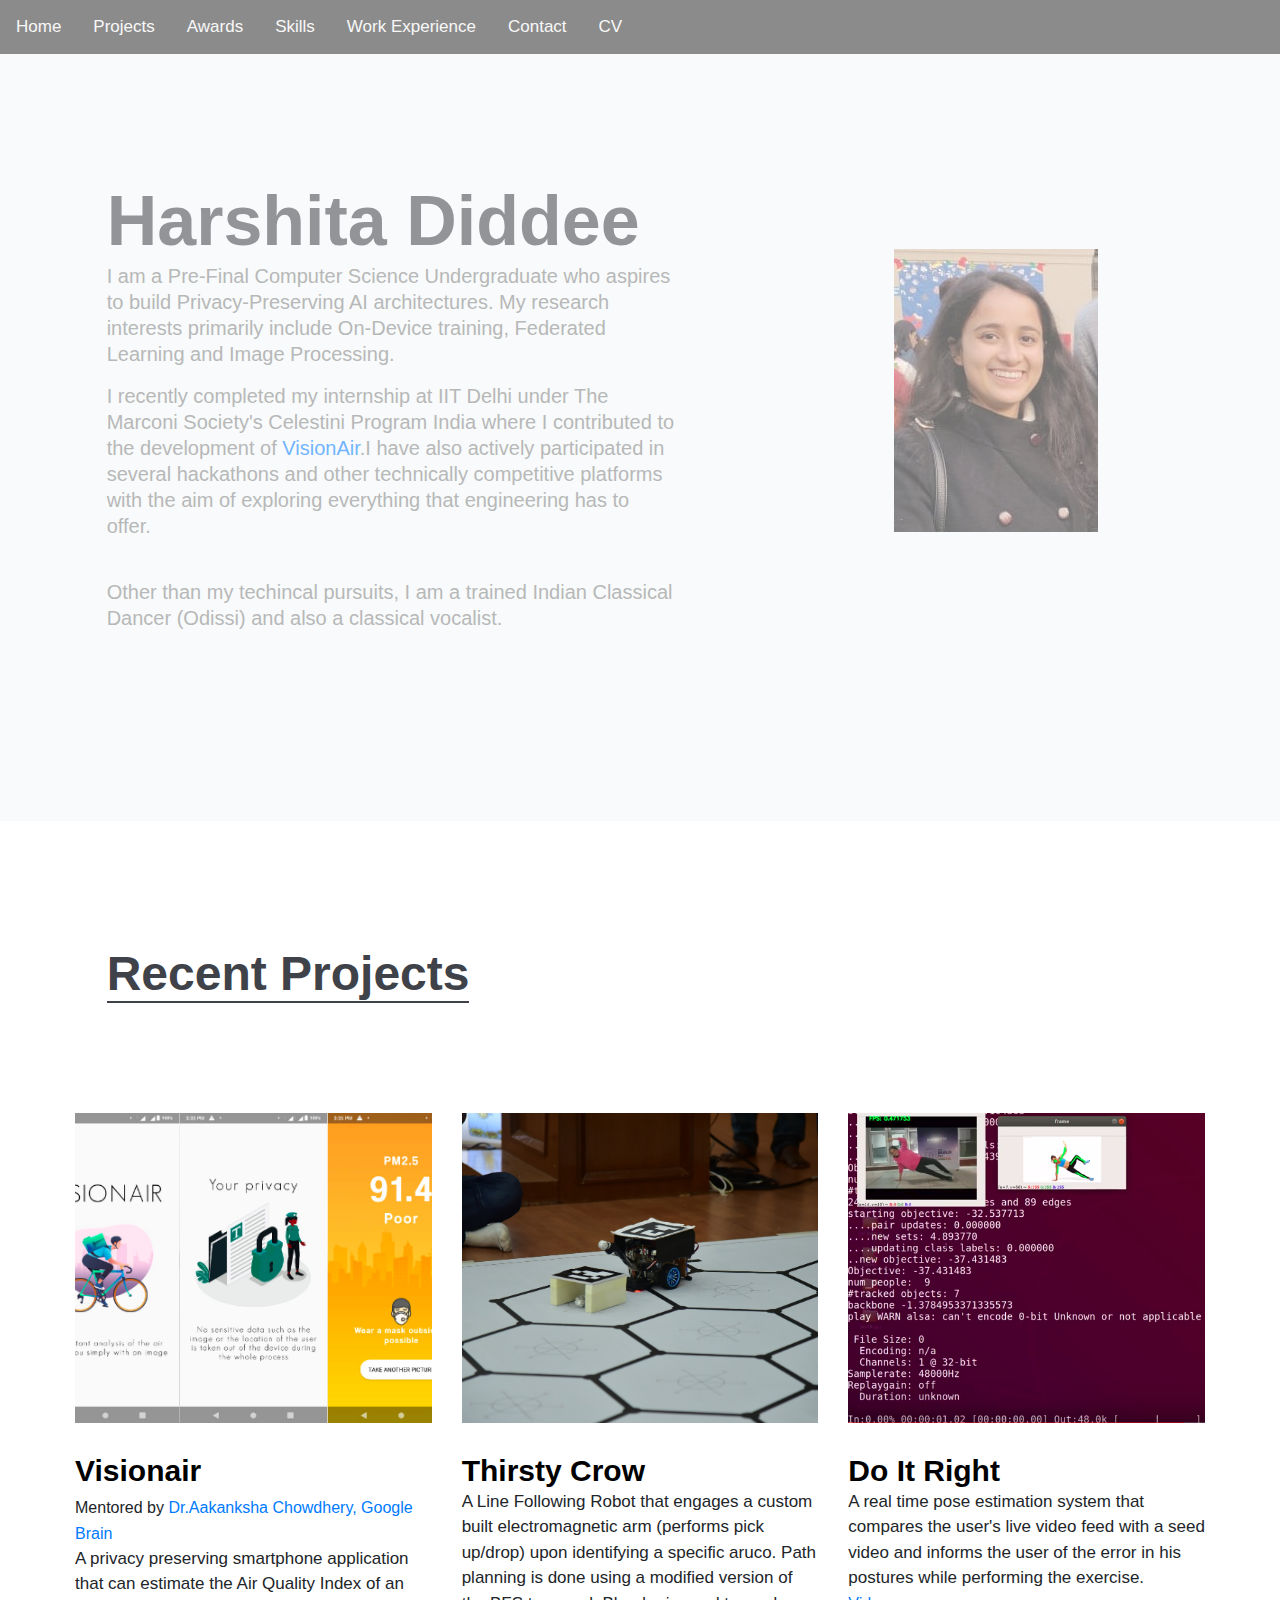
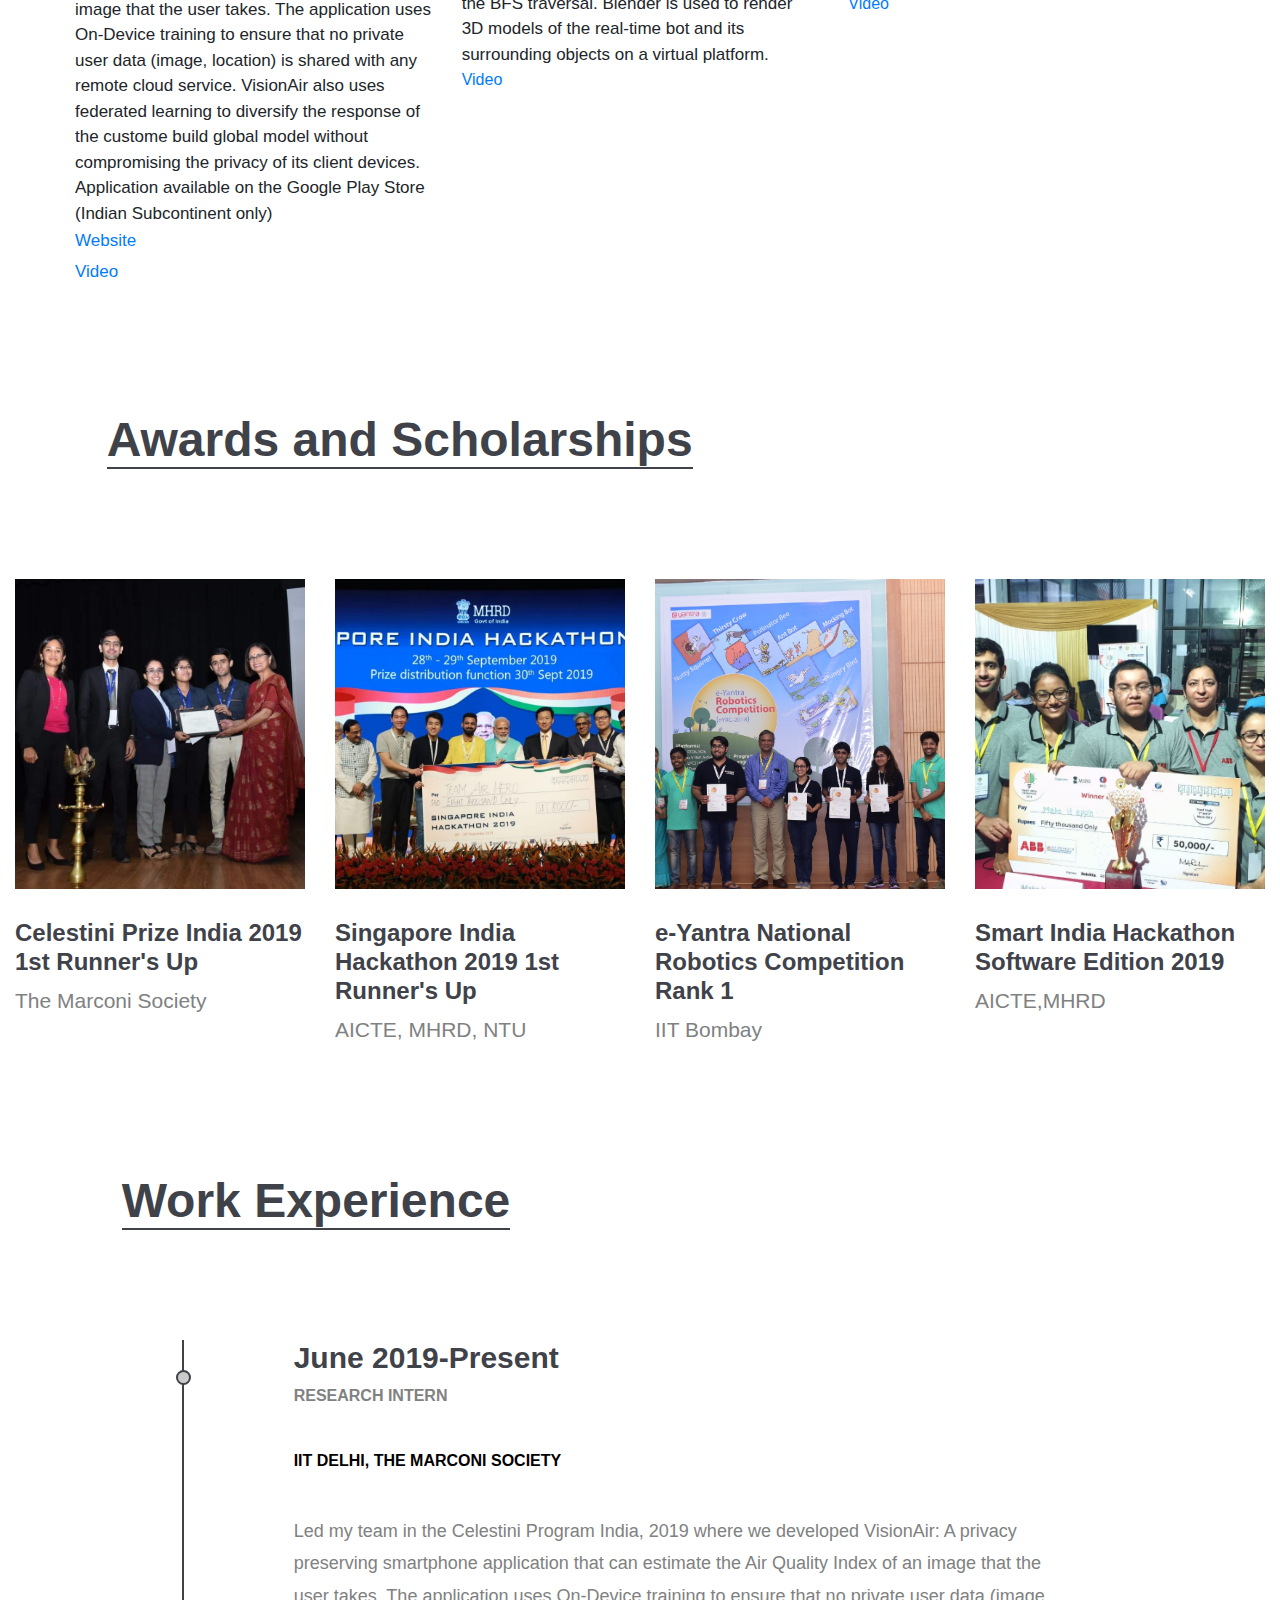
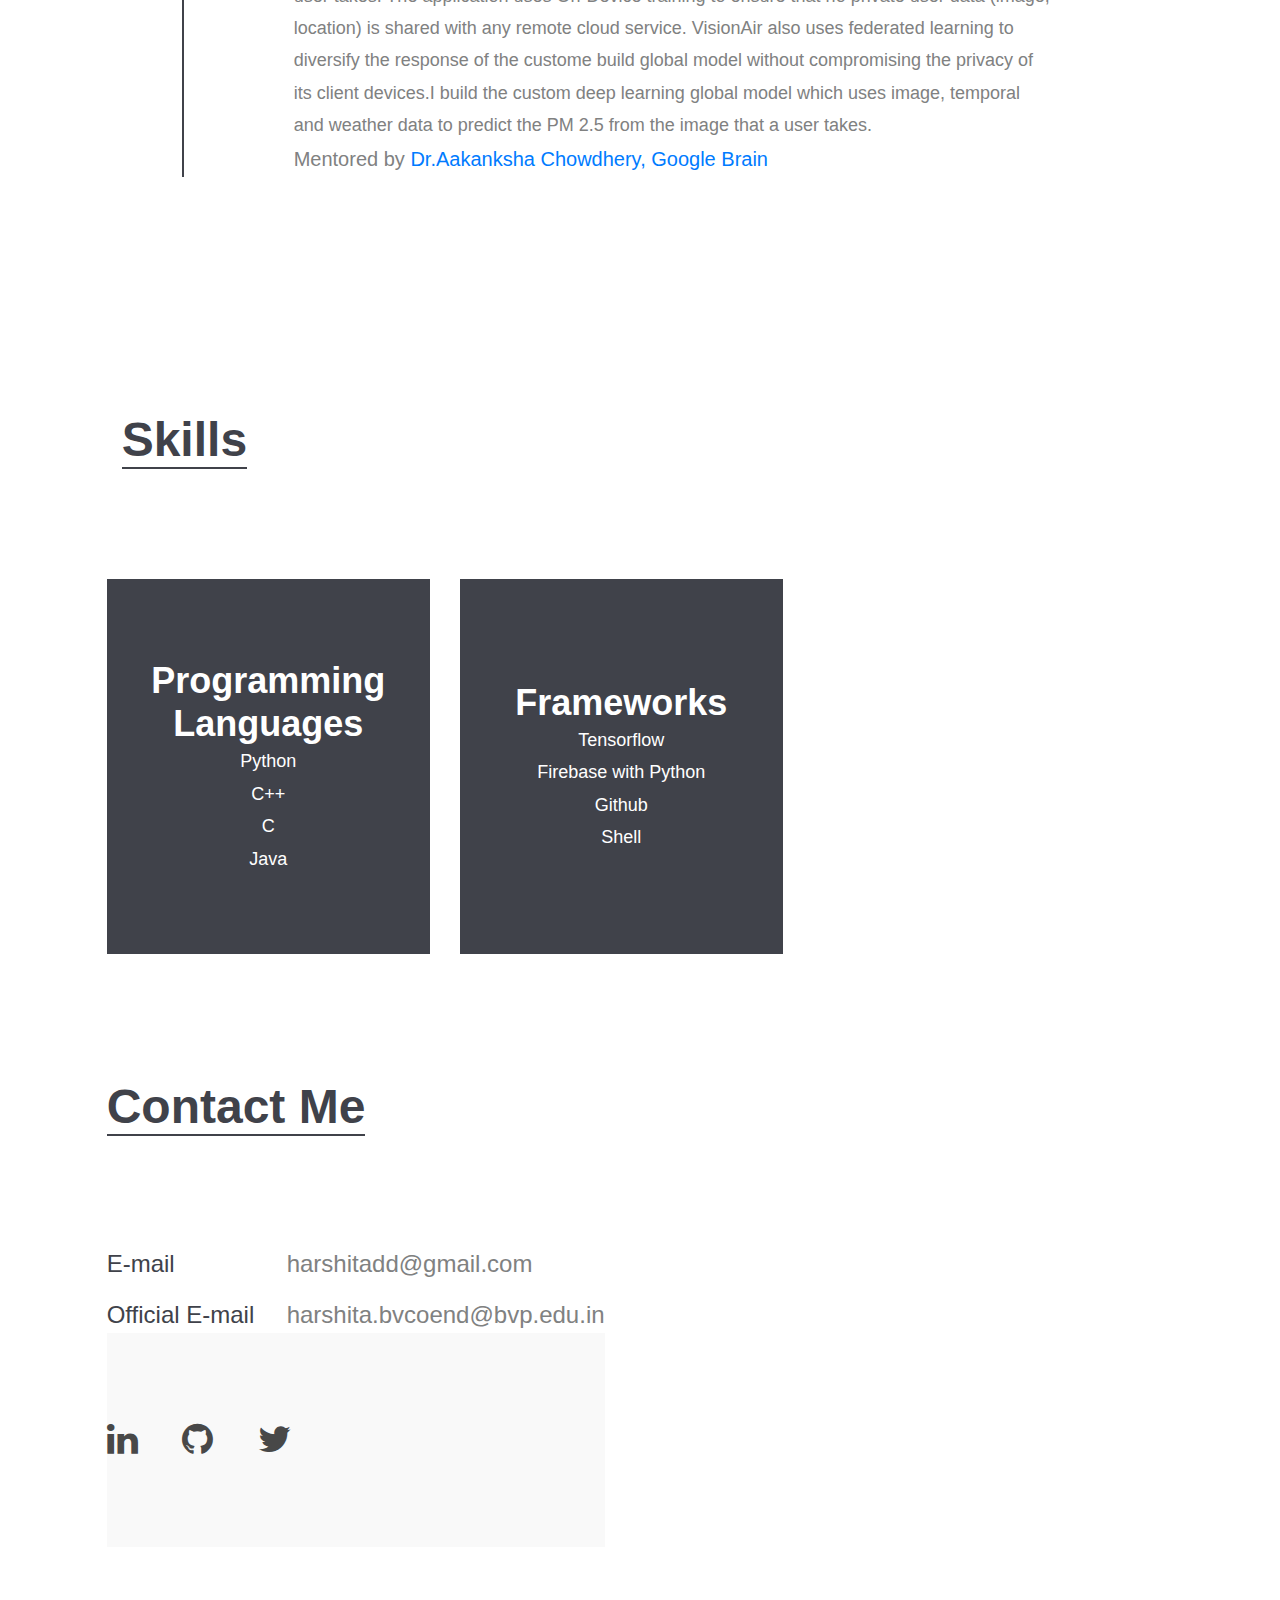
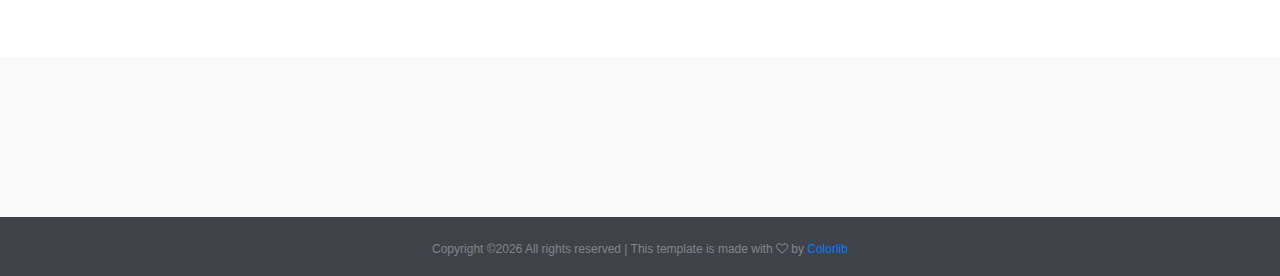
==== index.html @ 3be0300f "final changes" ====
<!DOCTYPE html>
<html lang="en">
<head>
	<title>Harshita Diddee</title>
	<meta charset="UTF-8">
	<meta name="description" content="">
	<meta name="keywords" content="resume, civic, onepage, creative, html">
	<meta name="viewport" content="width=device-width, initial-scale=1.0">

	<link rel="stylesheet" href="css/bootstrap.min.css"/>
	<link rel="stylesheet" href="css/font-awesome.min.css"/>
	<link rel="stylesheet" href="css/flaticon.css"/>
	<link rel="stylesheet" href="css/owl.carousel.css"/>
	<link rel="stylesheet" href="css/magnific-popup.css"/>
	<link rel="stylesheet" href="css/style.css"/>


</head>
<body>
	<!-- Page Preloder -->
	<div id="preloder">
		<div class="loader"></div>
	</div>
	<!-- <div style="color: green 10px">
		<p></p>
	</div> -->
	<div class="topnav">
			<a href="#home">Home</a>
			<a href="#Projects">Projects</a>
			<a href="#Awards">Awards</a>
			<a href="#Skills">Skills</a>
			<a href="#Work">Work Experience</a>			
			<a href="#Contact">Contact</a>
			<a href="/home/harshita/harshitadd.github.io/Resume_Harshita_Diddee_FInal (2).pdf">CV</a>		
	</div>


	<!-- Hero section start -->
	<section class="hero-section spad">
		<div class="container-fluid">
			<div class="row">
				<div class="xl-8 offset-xl-1">
					<div class="row">
						<div class="col-lg-6">
							<div class="hero-text">
								<h3 style="font-size:70px" style="color:black">Harshita Diddee</h3>
								<p style="font-size:20px" style="color: black">I am a Pre-Final Computer Science Undergraduate who aspires to build Privacy-Preserving AI architectures. My research interests primarily include On-Device training, Federated Learning and Image Processing.</h6><br>
								<p style="font-size:20px" style="color: black">I recently completed my internship at IIT Delhi under The Marconi Society's Celestini Program India where I contributed to the development of <a href="https://vision-air.github.io/">VisionAir</a>.I have also actively participated in several hackathons and other technically competitive platforms with the aim of exploring everything that engineering has to offer.</p><br><p style="font-size:20px" style="color: black">Other than my techincal pursuits, I am a trained Indian Classical Dancer (Odissi) and also a classical vocalist.</p> 
							</div>
						</div>
						<div class="xl-8 offset-xl-2">
							<figure class="hero-image">
								<img src="img/check.jpeg" alt="5">
							</figure>
						</div>
					</div>
				</div>
			</div>
		</div>
	</section>
	<!-- Hero section end

	 Portfolio section start -->
	<section class="portfolio-section spad pb-0">
		<div class="container-fluid">
			<div class="row">
				<div class="offset-xl-1">
					<div class="section-title">
						<h2 id="Projects">Recent Projects</h2>
					</div>
				</div>
			</div>
			<div class="portfolio-warp">
				<div class="row">
					<div class="col-xl-4 col-lg-6 col-md-6">
						<div class="portfolio-item">
							<a href="img/visionair.png" class="set-bg port-pic" data-setbg="img/visionair.png" ></a>
							<h3><a href="https://github.com/Vision-Air/Vision-Air.github.io" style="color: black">Visionair</a></h3>
							<a style="font-size: 22px"><a>Mentored by <a href="http://www.achowdhery.com/">Dr.Aakanksha Chowdhery, Google Brain</a></p>
							<a style="font-size: 17px">A privacy preserving smartphone application that can estimate the Air Quality Index of an image that the user takes. The application uses On-Device training to ensure that no private user data (image, location) is shared with any remote cloud service. VisionAir also uses federated learning to diversify the response of the custome build global model without compromising the privacy of its client devices.</a>
							<a style="font-size: 17px">Application available on the Google Play Store (Indian Subcontinent only)</a>
							<p style="font-size: 17px"><a href="https://vision-air.github.io/">Website</a></p>
							<p style="font-size: 17px"><a  href="https://www.youtube.com/watch?v=s2ErVcTtzOc" >Video</a></p>

						</div>
					</div>
					<div class="col-xl-4 col-lg-9 col-md-9">
						<div class="portfolio-item">
							<a href="img/HGJ_0091.jpeg" class="set-bg port-pic" data-setbg="img/HGJ_0091.jpeg"></a>
							<h3><a href="https://github.com/harshitadd/Eyantra-Thirsty_Crow-Team_ID-972"  style="color: black">Thirsty Crow</a></h3>
							<a style="font-size:17px">A Line Following Robot that engages a custom built electromagnetic arm (performs pick up/drop) upon identifying a specific aruco. Path planning is done using a modified version of the BFS traversal. Blender is used to render 3D models of the real-time bot and its surrounding objects on a virtual platform.</a>
							<br><a style="font-size:17px"><a href="https://youtu.be/8OKfS3NFDVc?t=5207">Video</a></p>
						</div>
					</div>
					<div class="col-xl-4 col-lg-6 col-md-6">
						<div class="portfolio-item">
							<a href="img/dir.png" class="set-bg port-pic" data-setbg="img/dir.png"></a>
							<h3><a href="https://github.com/harshitadd/Do-It-Right-"  style="color: black">Do It Right</a></h3>
							<a style="font-size:17px">A real time pose estimation system that compares the user's live video feed with a seed video and informs the user of the error in his postures while performing the exercise.</a>
							<br><a style="font-size:17px"> <a href="https://www.youtube.com/watch?v=t_4200rqdzY&feature=youtu.be">Video</a></p>
						</div>
					</div>
				</div>
			</div>
		</div>
	</section>
	<!-- Portfolio section end -->

	<!-- Portfolio section start -->
	<section class="portfolio-section spad pb-0">
		<div class="container-fluid">
			<div class="row">
				<div class="offset-xl-1">
					<div class="section-title">
						<h2 id="Awards">Awards and Scholarships</h2>
					</div>
				</div>
				<!-- <div class="col-md-4 text-md-right">
					<a href="#" class="site-btn mb-5">See All Portfolio</a>
				</div> -->
			</div>
			<div class="">
				<div class="row">
					<div class="col-xl-3 col-lg-6 col-md-6">
						<div class="portfolio-item">
							<a href="img/portfolio/0.jpeg" class="set-bg port-pic" data-setbg="img/portfolio/0.jpeg"></a>
							<h2>Celestini Prize India 2019 1st Runner's Up</h2>
							<p style="font-size: 21px" style="color: black">The Marconi Society</p>
						</div>
					</div>
					<div class="col-xl-3 col-lg-6 col-md-6">
						<div class="portfolio-item">
							<a href="img/portfolio/1.jpeg" class="set-bg port-pic" data-setbg="img/portfolio/1.jpeg"></a>
							<h2>Singapore India Hackathon 2019 1st Runner's Up</h2>
							<p style="font-size: 21px" style="color: black">AICTE, MHRD, NTU</p>
						</div>
					</div>
					<div class="col-xl-3 col-lg-6 col-md-6">
						<div class="portfolio-item">
							<a href="img/portfolio/HGJ_0678.jpeg" class="set-bg port-pic" data-setbg="img/portfolio/HGJ_0678.jpeg"></a>
							<h2>e-Yantra National Robotics Competition Rank 1</h2>
							<p style="font-size: 21px" style="color: black">IIT Bombay</p>
						</div>
					</div>
					<div class="col-xl-3 col-lg-6 col-md-6">
						<div class="portfolio-item">
							<a href="img/portfolio/sih.jpeg" class="set-bg port-pic" data-setbg="img/portfolio/sih.jpeg"></a>
							<h2>Smart India Hackathon Software Edition 2019</h2>
							<p style="font-size: 21px" style="color: black">AICTE,MHRD</p>
						</div>
					</div>
				</div>
			</div>
		</div>
	</section>
	<!-- Portfolio section end -->
	
	<!-- Resume section start -->
	<section class="resume-section spad">
			<div class="container-fluid">
				<div class="row">
					<div class="col-xl-9 offset-xl-1">
						<div class="section-title">
							<h2 id="Work">Work Experience</h2>
						</div>
						<ul class="resume-list">
							<li>
								<h3>June 2019-Present</h3>
								<h4>Research Intern</h4>
								<h4 style="color: black">IIT Delhi, The Marconi Society</h4>
								<p>Led my team in the Celestini Program India, 2019 where we developed VisionAir: A privacy preserving smartphone application that can estimate the Air Quality Index of an image that the user takes. The application uses On-Device training to ensure that no private user data (image, location) is shared with any remote cloud service. VisionAir also uses federated learning to diversify the response of the custome build global model without compromising the privacy of its client devices.I build the custom deep learning global model which uses image, temporal and weather data to predict the PM 2.5 from the image that a user takes.</p>
								<p style="font-size:20px">Mentored by <a href="http://www.achowdhery.com/">Dr.Aakanksha Chowdhery, Google Brain</a></p>
							</li>
						</ul>
					</div>
				</div>
			</div>
		</section>
		<!-- Resume section end -->
	<!-- Extra section start -->
	<section class="extra-section spad pb-0">
			<div class="container-fluid">
				<div class="row">
					<div class="offset-xl-1">
						<div class="col-xl-5 section-title">
							<h2 id="Skills">Skills</h2>
						</div>
						<div class="row">
								<div class="col-lg-6 col-md-2">
										<div class="fact-box">
											<div class="fact-content">
												<h2>Programming Languages</h2>
												<p>Python</p>
												<p>C++</p>
												<p>C</p>
												<p>Java</p>
											</div>
										</div>
									</div>
									<div class="col-lg-6 col-md-2">
											<div class="fact-box">
												<div class="fact-content">
													<h2>Frameworks</h2>
													<p>Tensorflow</p>
													<p>Firebase with Python</p>
													<p>Github</p>
													<p>Shell</p>
													</div>
											</div>
										</div>
								</div>
						</div>
					</div>
				</div>
			</div>
		</section>
		<!-- Extra section end -->
	

	<!-- Resume section start -->
	<!-- <section class="resume-section with-bg spad">
		<div class="container-fluid">
			<div class="row">
				<div class="offset-xl-1">
					<div class="section-title">
						<h2 id="Education">Education</h2>
					</div>
					<ul class="resume-list">
						<li>
							<h2>2021</h2>
							<h3>B.Tech</h3>
							<h4>Bharati Vidyapeeth's College of Engineering, New Delhi</h4>
							<p> Cumalative Grade Point Average : 9.2/10.0</p>
						</li> -->
						<!-- <li>
							<h2>2017</h2>
							<h3>High School</h3>
							<h4>The Heritage School, New Delhi</h4>
							<p>95.5% (Elective Chosen - Computer Science (97%)), School Topper</p>
						</li> -->
					</ul>
				</div>
			</div>
		</div>
	</section>
	<!-- Resume section end -->



	
	<!-- Contact section start -->
	<section class="contact-section spad">
		<div class="container-fluid">
			<div class="row">
				<div class="offset-xl-1">
					<div class="section-title">
						<h2 id="Contact">Contact Me</h2>
					</div>
					<div class="hero-info">
						<ul>
							<li><span>E-mail</span>harshitadd@gmail.com</li>
							<li><span>Official E-mail</span>harshita.bvcoend@bvp.edu.in</li>
						</div>
					
					<div class="social-section">
							<div class="container-fluid">
									<div class="row">
										<div class="">
												<div class="social-link-warp">
														<div class="social-links">
															<a href="https://www.linkedin.com/in/harshita-diddee"><i class="fa fa-linkedin"></i></a>
															<a href="https://github.com/harshitadd/"><i class="fa fa-github"></i></a>
															<a href="https://twitter.com/ihsrahedid"><i class="fa fa-twitter"></i></a>
														</div>
												</div>	
										</div>
									</div>
							</div>
					</div>
				
	
	</section>
<!-- Contact section end -->
<div class="social-section">
	
</div>	
<!-- Social links section end -->


	<!-- Footer section start -->
	<footer class="footer-section">
		<div class="container text-center">
			<div class="copyright"><!-- Link back to Colorlib can't be removed. Template is licensed under CC BY 3.0. -->
Copyright &copy;<script>document.write(new Date().getFullYear());</script> All rights reserved | This template is made with <i class="fa fa-heart-o" aria-hidden="true"></i> by <a href="https://colorlib.com" target="_blank">Colorlib</a>
<!-- Link back to Colorlib can't be removed. Template is licensed under CC BY 3.0. -->
</div>
		</div>
	</footer>
	<!-- Footer section end -->


	<!--====== Javascripts & Jquery ======-->
	<script src="js/jquery-2.1.4.min.js"></script>
	<script src="js/bootstrap.min.js"></script>
	<script src="js/owl.carousel.min.js"></script>
	<script src="js/magnific-popup.min.js"></script>
	<script src="js/circle-progress.min.js"></script>
	<script src="js/main.js"></script>
</body>
</html>
---- css/flaticon.css ----
/*
  	Flaticon icon font: Flaticon
  	Creation date: 11/12/2017 08:10
  	*/

@font-face {
  font-family: "Flaticon";
  src: url("../icon-fonts/Flaticon.eot");
  src: url("../icon-fonts/Flaticon.eot?#iefix") format("embedded-opentype"),
       url("../icon-fonts/Flaticon.woff") format("woff"),
       url(".../icon-fonts/Flaticon.ttf") format("truetype"),
       url("../icon-fonts/Flaticon.svg#Flaticon") format("svg");
  font-weight: normal;
  font-style: normal;
}

@media screen and (-webkit-min-device-pixel-ratio:0) {
  @font-face {
    font-family: "Flaticon";
    src: url("../icon-fonts/Flaticon.svg#Flaticon") format("svg");
  }
}

[class^="flaticon-"]:before, [class*=" flaticon-"]:before,
[class^="flaticon-"]:after, [class*=" flaticon-"]:after {   
  font-family: Flaticon;
  font-style: normal;
}

.flaticon-001-yoga:before { content: "\f100"; }
.flaticon-002-writing:before { content: "\f101"; }
.flaticon-003-weightlifting:before { content: "\f102"; }
.flaticon-004-cinema:before { content: "\f103"; }
.flaticon-005-game-console:before { content: "\f104"; }
.flaticon-006-swimming:before { content: "\f105"; }
.flaticon-007-sports:before { content: "\f106"; }
.flaticon-008-karaoke:before { content: "\f107"; }
.flaticon-009-sewing-2:before { content: "\f108"; }
.flaticon-010-snorkel:before { content: "\f109"; }
.flaticon-011-reading:before { content: "\f10a"; }
.flaticon-012-quilt:before { content: "\f10b"; }
.flaticon-013-chess-1:before { content: "\f10c"; }
.flaticon-014-poker:before { content: "\f10d"; }
.flaticon-015-photo-camera:before { content: "\f10e"; }
.flaticon-016-canvas:before { content: "\f10f"; }
.flaticon-017-model:before { content: "\f110"; }
.flaticon-018-music-player:before { content: "\f111"; }
.flaticon-019-knitting:before { content: "\f112"; }
.flaticon-020-kite:before { content: "\f113"; }
.flaticon-021-necklace:before { content: "\f114"; }
.flaticon-022-hiking:before { content: "\f115"; }
.flaticon-023-toast:before { content: "\f116"; }
.flaticon-024-gardening:before { content: "\f117"; }
.flaticon-025-fishing:before { content: "\f118"; }
.flaticon-026-sewing-1:before { content: "\f119"; }
.flaticon-027-drum-set:before { content: "\f11a"; }
.flaticon-028-sewing:before { content: "\f11b"; }
.flaticon-029-dancing:before { content: "\f11c"; }
.flaticon-030-crossword:before { content: "\f11d"; }
.flaticon-031-crochet:before { content: "\f11e"; }
.flaticon-032-cooking:before { content: "\f11f"; }
.flaticon-033-coin:before { content: "\f120"; }
.flaticon-034-pottery:before { content: "\f121"; }
.flaticon-035-tent:before { content: "\f122"; }
.flaticon-036-chess:before { content: "\f123"; }
---- css/style.css ----
/* =================================
------------------------------------
  Civic - CV Resume
  Version: 1.0
 ------------------------------------ 
 ====================================*/

/*----------------------------------------*/
/* Template default CSS
/*----------------------------------------*/
html,
body {
	height: 100%;
	font-family: 'Josefin Sans', sans-serif;
}

h1,
h2,
h3,
h4,
h5,
h6 {
	color: #40424a;
	margin: 0;
	font-weight: 600;
	font-family: 'Josefin Sans', sans-serif;
}

h2 {
	font-size: 48px;
}

h3 {
	font-size: 30px;
}

p {
	font-size: 18px;
	color: #808181;
	line-height: 1.8;
}

img {
	max-width: 100%;
}

input:focus,
select:focus,
button:focus,
textarea:focus {
	outline: none;
}

a:hover,
a:focus {
	text-decoration: none;
	outline: none;
}

ul,
ol {
	padding: 0;
	margin: 0;
}

/*---------------------
	Helper CSS
-----------------------*/
.spad {
	padding-top: 125px;
	padding-bottom: 110px;
}

.section-title h2 {
	display: inline-block;
	position: relative;
	margin-bottom: 110px;
	padding-bottom: 2px;
	line-height: normal;
}

.section-title h2:after {
	position: absolute;
	content: '';
	width: 100%;
	height: 2px;
	left: 0;
	bottom: 0;
	background: #40424a;
}

.set-bg {
	background-repeat: no-repeat;
	background-size: cover;
}

/*------------------------
  Common Elements
--------------------------*/

/* Preloder */
#preloder {
	position: fixed;
	width: 100%;
	height: 100%;
	top: 0;
	left: 0;
	z-index: 999999;
	background: #fff;
}

.loader {
	width: 30px;
	height: 30px;
	border: 3px solid #000;
	position: absolute;
	top: 50%;
	left: 50%;
	margin-top: -13px;
	margin-left: -13px;
	border-radius: 60px;
	border-left-color: transparent;
	animation: loader 0.8s linear infinite;
	-webkit-animation: loader 0.8s linear infinite;
}

@keyframes loader {
	0% {
		-webkit-transform: rotate(0deg);
		        transform: rotate(0deg);
	}
	50% {
		-webkit-transform: rotate(180deg);
		        transform: rotate(180deg);
	}
	100% {
		-webkit-transform: rotate(360deg);
		        transform: rotate(360deg);
	}
}

@-webkit-keyframes loader {
	0% {
		-webkit-transform: rotate(0deg);
	}
	50% {
		-webkit-transform: rotate(180deg);
	}
	100% {
		-webkit-transform: rotate(360deg);
	}
}

/* Site Buttons */
.site-btn {
	display: inline-block;
	text-transform: uppercase;
	font-size: 12px;
	min-width: 213px;
	min-height: 20px;
	text-align: center;
	padding: 20px 10px 15px;
	position: relative;
	background-color: #fff;
	margin-right: 10px;
	border: 2px solid #40424a;
	color: #40424a;
	font-weight: 700;
}

.site-btn:hover {
	color: #40424a;
}

.circle-progress {
	text-align: center;
	padding-top: 30px;
	display: inline-block;
}

.circle-progress .prog-circle {
	margin-bottom: -155px;
}
/* Add a black background color to the top navigation */
.topnav {
  background-color: #333;
  overflow: hidden;
}

/* Style the links inside the navigation bar */
.topnav a {
  float: left;
  color: #f2f2f2;
  text-align: center;
  padding: 14px 16px;
  text-decoration: none;
  font-size: 17px;
}

/* Change the color of links on hover */
.topnav a:hover {
  background-color: #ddd;
  color: black;
}

/* Add a color to the active/current link */
.topnav a.active {
  background-color: #4CAF50;
  color: white;
}
.circle-progress canvas {
	-webkit-transform: rotate(90deg);
	-ms-transform: rotate(90deg);
	transform: rotate(90deg);
}

.circle-progress .progress-info {
	background: #f2f7f8;
	width: 127px;
	height: 127px;
	border-radius: 150px;
	margin: 0 auto;
	padding-top: 45px;
}

.circle-progress .progress-info h2 {
	font-size: 36px;
	color: #40424a !important;
}

.circle-progress .prog-title {
	text-align: center;
	margin-top: 55px;
}

.circle-progress .prog-title h3 {
	font-size: 16px;
	text-transform: uppercase;
}

.circle-progress .prog-title p {
	font-size: 15px;
	color: #808181 !important;
}

/* Image Popup */
.img-popup-warp .mfp-content,
.img-popup-warp.mfp-ready.mfp-removing .mfp-content {
	opacity: 0;
	-webkit-transform: scale(0.8);
	-ms-transform: scale(0.8);
	transform: scale(0.8);
	-webkit-transition: all 0.4s;
	-o-transition: all 0.4s;
	transition: all 0.4s;
}

.img-popup-warp.mfp-ready .mfp-content {
	opacity: 1;
	-webkit-transform: scale(1);
	-ms-transform: scale(1);
	transform: scale(1);
}

/* Fact box */
.fact-box {
	height: 375px;
	display: table;
	width: 100%;
	background: #40424a;
}

.fact-box.trans {
	background-color: transparent;
}

.fact-box .fact-content {
	display: table-cell;
	vertical-align: middle;
	text-align: center;
}

.fact-box .fact-content img {
	width: 60px;
	margin-bottom: 30px;
}

.fact-box .fact-content h2 {
	font-size: 36px;
	color: #fff;
}

.fact-box .fact-content p {
	color: #fff;
	margin-bottom: 0;
}

/* Porgess bar */
.single-progress-item {
	margin-bottom: 35px;
	position: relative;
}
.nav {
  display: block;
}
.single-progress-item p {
	color: #40424a;
	margin-bottom: 0;
	font-weight: 600;
}

.progress-bar-style {
	display: block;
	height: 2px;
	position: relative;
	width: 100%;
	margin-bottom: 10px;
}

.bar-inner {
	position: absolute;
	height: 100%;
	left: 0;
	top: 0;
	background: #40424a;
}

.bar-inner span {
	position: absolute;
	right: 0;
	bottom: -30px;
	color: #40424a;
	font-weight: 600;
}

/* Progress dots */
.language-progress {
	max-width: 280px;
	list-style: none;
}

.language-progress li {
	font-size: 24px;
	position: relative;
	padding-right: 150px;
	margin-bottom: 30px;
}

.language-progress .lan-prog {
	position: absolute;
	right: 0;
	top: 0;
}

.language-progress .lan-prog span {
	width: 12px;
	height: 12px;
	display: inline-block;
	margin-right: 18px;
	border-radius: 12px;
	background: #40424a;
}

.language-progress .lan-prog span.fade-ele {
	background: #cacaca;
}

/* Icon Box */
.icon-box {
	text-align: center;
	display: inline-block;
	margin-right: 60px;
}

.icon-box:last-child {
	margin-right: 0;
}

.icon-box i {
	font-size: 60px;
}

.icon-box p {
	color: #40424a;
}

.social-links a {
	-webkit-transition: all 0.3s;
	-o-transition: all 0.3s;
	transition: all 0.3s;
}

/*---------------------
	Header section
-----------------------*/
.header-section {
	padding: 50px 40px;
	background: #f2f7f8;
}

.site-logo h2 {
	font-size: 36px;
}

.site-logo h2 a {
	color: #40424a;
}

.site-logo p {
	font-size: 14px;
	line-height: normal;
}

.header-buttons a {
	margin-top: 15px;
}

/*---------------------
	Hero section
-----------------------*/
.hero-section {
	background: #f2f7f8;
}

.hero-text {
	margin-bottom: 80px;
}

.hero-text h2 {
	font-size: 170px;
	line-height: normal;
	margin-bottom: 20px;
}

.hero-text p {
	font-size: 33px;
	line-height: 1.3;
}

.hero-image {
	padding-top: 70px;
}

.hero-info h2 {
	margin-bottom: 30px;
}

.hero-info ul {
	list-style: none;
}

.hero-info ul li {
	font-size: 24px;
	color: #808181;
	margin-bottom: 15px;
}

.hero-info ul li span {
	color: #40424a;
	display: inline-block;
	min-width: 220px;
}

.hero-info ul li:last-child {
	margin-bottom: 0;
}

/*---------------------
	Social section
-----------------------*/
.social-section {
	background: #f9f9f9;
	padding: 80px 0;
}

.social-section .social-links {
	display: inline-block;
	background: #f9f9f9;
	position: relative;
	z-index: 5;
}

.social-section .social-links a {
	color: #484848;
	font-size: 36px;
	margin-right: 40px;
}

.social-section .social-link-warp {
	position: relative;
}

.social-section .social-link-warp h2 {
	display: inline-block;
	float: right;
	font-weight: 400;
	padding-left: 30px;
	background: #f9f9f9;
	position: relative;
	z-index: 5;
}

.social-section .social-link-warp:after {
	position: absolute;
	content: '';
	width: 50%;
	height: 2px;
	left: 23%;
	top: 50%;
	margin-top: 1px;
	background: #cbcbcb;
}

/*---------------------
	Resume section
----------------------*/
.resume-section.with-bg {
	background-image: url(../img/resume-bg.jpg);
	background-repeat: no-repeat;
	background-size: cover;
}

.resume-list {
	list-style: none;
	margin-left: 60px;
	padding-left: 110px;
	border-left: 2px solid #40424a;
}

.resume-list li {
	margin-bottom: 120px;
	position: relative;
}

.resume-list li:last-child {
	margin-bottom: 0;
}

.resume-list li:after {
	position: absolute;
	content: '';
	width: 15px;
	height: 15px;
	border: 2px solid #40424a;
	border-radius: 50px;
	background: #cacaca;
	top: 30px;
	left: -118px;
}

.resume-list h2 {
	font-size: 72px;
	margin-bottom: 10px;
}

.resume-list h4 {
	font-size: 16px;
	text-transform: uppercase;
	color: #808181;
	margin-top: 10px;
	margin-bottom: 45px;
}

.resume-list p {
	margin-bottom: 0;
}

/*---------------------
	Review section
-----------------------*/
.review-slider {
	padding-left: 150px;
}

.review-slider .owl-dots {
	position: absolute;
	left: 50px;
	top: 70px;
}

.review-slider .owl-dots .owl-dot {
	width: 12px;
	height: 12px;
	border: 2px solid #40424a;
	border-radius: 50px;
	background: #cacaca;
	margin-bottom: 15px;
}

.review-slider .owl-dots .owl-dot.active {
	background: #40424a;
}

.single-review .qut {
	font-size: 120px;
	line-height: 0;
	color: #505259;
	margin-top: 60px;
}

.single-review p {
	margin-bottom: 40px;
}

.single-review h3 {
	font-size: 24px;
	margin-bottom: 10px;
}

.single-review h4 {
	font-size: 16px;
}

/*---------------------
	Portfolio section
----------------------*/
.portfolio-warp {
	padding: 0 60px;
}

.portfolio-item h2 {
	font-size: 24px;
	margin-bottom: 5px;
}

.portfolio-item p {
	font-size: 14px;
	margin-bottom: 0;
}

.portfolio-item .port-pic {
	margin-bottom: 30px;
	display: block;
	height: 480px;
	background: #333;
	background-position: center center;
	background-size: cover;
	overflow: hidden;
	position: relative;
}

.portfolio-item .port-pic:after {
	position: absolute;
	content: '';
	left: 0;
	bottom: 0;
	width: 100%;
	height: 0;
	background: #000;
	opacity: 0;
	z-index: 2;
	-webkit-transition: all 0.4s cubic-bezier(0.55, 0.09, 0.68, 0.53) 0s;
	-o-transition: all 0.4s cubic-bezier(0.55, 0.09, 0.68, 0.53) 0s;
	transition: all 0.4s cubic-bezier(0.55, 0.09, 0.68, 0.53) 0s;
}

.portfolio-item:hover .port-pic:after {
	opacity: 0.8;
	height: 100%;
	top: 0;
}

/*---------------------
	Contact section
-----------------------*/
.contact-form {
	display: block;
	width: 100%;
}

.contact-form input {
	background-color: transparent;
	padding-left: 25px;
	height: 60px;
	width: 100%;
	border: none;
	border-bottom: 2px solid #cacaca;
	margin-bottom: 30px;
	font-size: 13px;
}

.contact-form textarea {
	padding-left: 25px;
	height: 200px;
	width: 100%;
	border: none;
	border-bottom: 2px solid #cacaca;
	margin-bottom: 30px;
	font-size: 13px;
	background-color: transparent;
}

.contact-form ::-webkit-input-placeholder {
	font-style: italic;
}

.contact-form :-ms-input-placeholder {
	font-style: italic;
}

.contact-form ::-ms-input-placeholder {
	font-style: italic;
}

.contact-form ::placeholder {
	font-style: italic;
}

/*---------------------
	Footer section
-----------------------*/
.footer-section {
	background: #40424a;
	padding: 20px 0;
}

.copyright {
	padding-top: 5px;
	font-size: 12px;
	color: #838488;
	line-height: normal;
}

/*---------------------
	Home 2 Style
-----------------------*/
.home-two-style {
	background-image: url(../img/home-2-bg.png);
	background-repeat: no-repeat;
	background-size: cover;
	background-position: top center;
	background-color: #009fff;
}

.home-two-style .header-section,
.home-two-style .hero-section,
.home-two-style .social-section,
.home-two-style .review-slider .owl-dots .owl-dot,
.home-two-style .site-btn,
.home-two-style .fact-box,
.home-two-style .social-links,
.home-two-style .social-section .social-link-warp h2 {
	background-color: transparent;
}

.home-two-style h1,
.home-two-style h2,
.home-two-style h3,
.home-two-style h4,
.home-two-style h5,
.home-two-style h6,
.home-two-style p,
.home-two-style .site-logo h2 a,
.home-two-style .site-logo p,
.home-two-style .hero-info ul li,
.home-two-style .hero-info ul li span,
.home-two-style .single-review .qut,
.home-two-style .site-btn,
.home-two-style .social-section .social-links a,
.home-two-style .contact-form input,
.home-two-style .contact-form textarea,
.home-two-style .circle-progress .prog-title p,
.home-two-style .circle-progress .prog-title h3,
.home-two-style .circle-progress .progress-info h2 {
	color: #fff !important;
}

.home-two-style .section-title h2:after,
.home-two-style .review-slider .owl-dots .owl-dot.active {
	background: #fff;
}

.home-two-style .resume-list,
.home-two-style .resume-list li:after,
.home-two-style .review-slider .owl-dots .owl-dot,
.home-two-style .site-btn,
.home-two-style .contact-form input,
.home-two-style .contact-form textarea {
	border-color: #fff;
}

.home-two-style .hero-image {
	padding-left: 0px;
	padding-top: 200px;
}

.home-two-style .hero-image img {
	-webkit-box-shadow: 6px 20px 50px rgba(0, 0, 0, 0.5294117647);
	        box-shadow: 6px 20px 50px rgba(0, 0, 0, 0.5294117647);
}

.home-two-style .resume-list li:after {
	background: #009fff;
}

.home-two-style .circle-progress .progress-info {
	background: #50bcfd;
}

.home-two-style .fact-box {
	border: 2px solid #fff;
}

.home-two-style .fact-box.trans {
	border: none;
}

.home-two-style .footer-section {
	background: #3a4db4;
}

.home-two-style .contact-form ::-webkit-input-placeholder {
	color: #fff;
}

.home-two-style .contact-form :-ms-input-placeholder {
	color: #fff;
}

.home-two-style .contact-form ::-ms-input-placeholder {
	color: #fff;
}

.home-two-style .contact-form ::placeholder {
	color: #fff;
}

/*---------------------
	Home 3 Style
-----------------------*/
.home-three-style .main-left-area,
.home-four-style .main-left-area {
	background: #f2f7f8;
	padding-top: 200px;
	padding-right: 80px;
	padding-left: 80px;
}

.home-three-style .main-left-area .section-title h2,
.home-four-style .main-left-area .section-title h2 {
	margin-bottom: 130px;
}

.home-three-style .main-right-area,
.home-four-style .main-right-area {
	padding-top: 200px;
	padding-left: 110px;
}

.home-three-style .resume-list li,
.home-four-style .resume-list li {
	padding-left: 0;
}

.home-three-style .resume-list li:after,
.home-four-style .resume-list li:after {
	display: none;
}

.home-three-style .resume-list,
.home-four-style .resume-list {
	border-left: none;
	padding-left: 0;
	margin-left: 0;
}

.home-three-style .header-section,
.home-four-style .header-section {
	padding: 50px 80px;
	background: transparent;
	position: absolute;
	width: 100%;
	z-index: 1;
}

.home-three-style .hero-image,
.home-four-style .hero-image {
	margin-bottom: 100px;
}

.home-three-style .hero-text h2,
.home-four-style .hero-text h2 {
	font-size: 72px;
	margin-bottom: 40px;
}

.home-three-style .review-slider,
.home-four-style .review-slider {
	padding-left: 0;
}

.home-three-style .review-slider .owl-dots,
.home-four-style .review-slider .owl-dots {
	position: relative;
	left: 0;
	top: 0;
	padding-top: 50px;
}

.home-three-style .review-slider .owl-dots .owl-dot,
.home-four-style .review-slider .owl-dots .owl-dot {
	display: inline-block;
	margin-right: 15px;
	background: #cacaca;
	border: none;
}

.home-three-style .review-slider .owl-dots .owl-dot.active,
.home-four-style .review-slider .owl-dots .owl-dot.active {
	background: #40424a;
}

.home-three-style .skills,
.home-four-style .skills {
	max-width: 555px;
}

.home-three-style .fact-box.trans,
.home-four-style .fact-box.trans {
	margin-bottom: 80px;
}

.home-three-style .social-links,
.home-four-style .social-links {
	text-align: center;
	padding-bottom: 70px;
	padding-top: 120px;
}

.home-three-style .social-links a,
.home-four-style .social-links a {
	font-size: 30px;
	margin-right: 40px;
	color: #b9b9b9;
}

.home-three-style .social-links a:hover,
.home-four-style .social-links a:hover {
	color: #484848;
}

/*---------------------
	Home 4 Style
-----------------------*/
.home-four-style .site-logo h2 a,
.home-four-style .site-logo p {
	color: #fff;
}

.home-four-style .main-left-area {
	position: relative;
	/* Permalink - use to edit and share this gradient: http://colorzilla.com/gradient-editor/#481340+0,ff0f3c+100,ff0f3c+100 */
	background: #481340;
	/* Old browsers */
	/* FF3.6-15 */
	background: -webkit-linear-gradient(top, #481340 0%, #ff0f3c 100%, #ff0f3c 100%);
	/* Chrome10-25,Safari5.1-6 */
	background: -webkit-gradient(linear, left top, left bottom, from(#481340), color-stop(100%, #ff0f3c), to(#ff0f3c));
	background: -o-linear-gradient(top, #481340 0%, #ff0f3c 100%, #ff0f3c 100%);
	background: linear-gradient(to bottom, #481340 0%, #ff0f3c 100%, #ff0f3c 100%);
	/* W3C, IE10+, FF16+, Chrome26+, Opera12+, Safari7+ */
	filter: progid:DXImageTransform.Microsoft.gradient( startColorstr='#481340', endColorstr='#ff0f3c', GradientType=0);
	/* IE6-9 */
}

.home-four-style .main-left-area:after {
	position: absolute;
	content: "";
	width: 100%;
	height: 800px;
	top: 0;
	left: 0;
	background-image: url("../img/home-4-bg.png");
	background-repeat: no-repeat;
	background-size: cover;
}

.home-four-style .main-left-area h1,
.home-four-style .main-left-area h2,
.home-four-style .main-left-area h3,
.home-four-style .main-left-area h4,
.home-four-style .main-left-area h5,
.home-four-style .main-left-area h6,
.home-four-style .main-left-area p,
.home-four-style .main-left-area .hero-info ul li,
.home-four-style .main-left-area .hero-info ul li span,
.home-four-style .main-left-area .site-btn,
.home-four-style .main-left-area .social-section,
.home-four-style .main-left-area .social-links a,
.home-four-style .main-left-area .contact-form input,
.home-four-style .main-left-area .contact-form textarea,
.home-four-style .main-left-area .circle-progress .prog-title p,
.home-four-style .main-left-area .circle-progress .prog-title h3,
.home-four-style .main-left-area .circle-progress .progress-info h2,
.home-four-style .main-left-area .language-progress li {
	color: #fff !important;
}

.home-four-style .main-left-area .circle-progress .progress-info {
	background: rgba(255, 255, 255, 0.29);
}

.home-four-style .main-left-area .section-title h2:after,
.home-four-style .main-left-area .language-progress .lan-prog span {
	background: #fff;
}

.home-four-style .main-left-area .language-progress .lan-prog span.fade-ele {
	background: rgba(255, 255, 255, 0.29);
}

.home-four-style .main-left-area .fact-box {
	background-color: transparent;
	border: 2px solid #fff;
}

.home-four-style .main-left-area .fact-box.trans {
	border: none;
}

.home-four-style .main-left-area .intro-section {
	position: relative;
	z-index: 2;
}

.home-four-style .main-right-area .section-title h2:after,
.home-four-style .main-right-area .review-slider .owl-dots .owl-dot.active {
	background: #ff0f3c;
}

.home-four-style .main-right-area .resume-list h2,
.home-four-style .main-right-area .single-review .qut {
	color: #ff0f3c;
}

/*---------------------
	Home 5 Style
-----------------------*/
.home-five-style .header-section {
	padding: 50px 80px;
	background: transparent;
	position: absolute;
	width: 100%;
	z-index: 1;
}

.home-five-style .hero-section {
	padding-top: 70px;
}

.home-five-style .hero-section img {
	margin-bottom: 60px;
}

.home-five-style .hero-text h2 {
	font-size: 72px;
	margin-bottom: 40px;
}

.home-five-style .social-links {
	padding-top: 0px;
	text-align: center;
	padding-bottom: 70px;
}

.home-five-style .social-links a {
	font-size: 30px;
	margin-right: 40px;
	color: #b9b9b9;
}

.home-five-style .social-links a:hover {
	color: #484848;
}

.home-five-style .resume-list li {
	padding-left: 0;
}

.home-five-style .resume-list li:after {
	display: none;
}

.home-five-style .resume-list {
	border-left: none;
	padding-left: 0;
	margin-left: 0;
}

.home-five-style .review-slider {
	padding-left: 0;
}

.home-five-style .review-slider .owl-dots {
	position: relative;
	left: 0;
	top: 0;
	padding-top: 50px;
}

.home-five-style .review-slider .owl-dots .owl-dot {
	display: inline-block;
	margin-right: 15px;
	background: #cacaca;
	border: none;
}

.home-five-style .review-slider .owl-dots .owl-dot.active {
	background: #40424a;
}

.home-five-style .circle-progress {
	padding-top: 0;
}

/*---------------------
	Home 6 Style
-----------------------*/
.home-six-style .site-logo h2 a,
.home-six-style .site-logo p,
.home-six-style .hero-text h2,
.home-six-style .hero-text p,
.home-six-style .social-links a {
	color: #fff;
}

.home-six-style .resume-list h2,
.home-six-style .icon-box i,
.home-six-style .single-review .qut {
	color: #009fff;
}

.home-six-style .section-title h2:after,
.home-six-style .fact-box,
.home-six-style .review-slider .owl-dots .owl-dot.active,
.home-six-style .language-progress .lan-prog span {
	background: #009fff;
}

.home-six-style .language-progress .lan-prog span.fade-ele {
	background: #cacaca;
}

.home-six-style .header-section {
	padding: 50px 80px;
	background: transparent;
	position: absolute;
	width: 100%;
	z-index: 1;
}

.home-six-style .hero-section {
	background: #009fff;
	padding-top: 70px;
}

.home-six-style .hero-section img {
	margin-bottom: 60px;
}

.home-six-style .hero-text h2 {
	font-size: 72px;
	margin-bottom: 40px;
}

.home-six-style .social-links {
	padding-top: 0px;
	text-align: center;
	padding-bottom: 70px;
}

.home-six-style .social-links a {
	font-size: 30px;
	margin-right: 40px;
	color: #b9b9b9;
}

.home-six-style .social-links a:hover {
	color: #484848;
}

.home-six-style .resume-list li {
	padding-left: 0;
}

.home-six-style .resume-list li:after {
	display: none;
}

.home-six-style .resume-list {
	border-left: none;
	padding-left: 0;
	margin-left: 0;
}

.home-six-style .review-slider {
	padding-left: 0;
}

.home-six-style .review-slider .owl-dots {
	position: relative;
	left: 0;
	top: 0;
	padding-top: 50px;
}

.home-six-style .review-slider .owl-dots .owl-dot {
	display: inline-block;
	margin-right: 15px;
	background: #cacaca;
	border: none;
}

.home-six-style .circle-progress {
	padding-top: 0;
}

.info-section {
	background: #40424a;
	padding: 60px 0;
}

.info-section .hero-info ul li {
	color: #fff;
}

.info-section .hero-info ul li span {
	color: #fff;
}


/* ===========================
  Responsive
==============================*/
@media only screen and (max-width: 1730px) {
	.home-two-style .social-section .social-link-warp:after {
		display: none;
	}
}

@media only screen and (max-width: 1600px) {
	.hero-text h2 {
		font-size: 120px;
	}
}

@media only screen and (max-width: 1450px) {
	.home-five-style .header-section {
		position: relative;
		background: #f2f7f8;
	}
	.home-six-style .header-section {
		position: relative;
		background: #009fff;
	}
}

@media only screen and (max-width: 1366px) and (min-width: 1200px) {
	.home-five-style .header-section {
		position: relative;
		background: #f2f7f8;
	}
	.container-warp {
		min-width: 80%;
		margin-left: 10%;
	}
	.hero-info ul li span {
		min-width: 180px;
	}
	.portfolio-item .port-pic {
		height: 310px;
	}
	.home-three-style .header-section {
		padding: 50px 30px;
	}
	.home-three-style .main-left-area {
		padding-right: 30px;
		padding-left: 30px;
	}
	.home-three-style .main-right-area {
		padding-left: 100px;
	}
}

/* Medium screen : 992px. */
@media only screen and (min-width: 992px) and (max-width: 1199px) {
	.portfolio-warp {
		padding: 0;
	}
	.home-three-style .header-section {
		padding: 50px 15px;
	}
	.home-three-style .main-left-area {
		padding-right: 15px;
		padding-left: 15px;
	}
	.home-three-style .main-right-area {
		padding-left: 50px;
	}
	.home-three-style .main-right-area {
		padding-left: 100px;
	}
	.portfolio-item .port-pic {
		height: 310px;
	}
	.portfolio-item {
		margin-bottom: 30px;
	}
}

/* Tablet :768px. */
@media only screen and (min-width: 768px) and (max-width: 991px) {
	.portfolio-warp {
		padding: 0;
	}
	.hidden-md {
		display: none !important;
	}
	.icon-box {
		margin-right: 30px;
	}
	.social-section .social-links {
		display: block;
		text-align: center;
	}
	.social-link-warp:after {
		display: none;
	}
	.portfolio-item {
		margin-bottom: 30px;
	}
	.home-three-style .header-section {
		position: relative;
		background: #f2f7f8;
	}
	.home-three-style .main-left-area {
		padding-top: 0;
	}
	.home-three-style .main-left-area,
	.home-three-style .header-section,
	.home-three-style .main-right-area,
	.home-four-style .main-left-area,
	.home-four-style .header-section,
	.home-four-style .main-right-area {
		padding-right: 30px;
		padding-left: 30px;
	}
	.home-five-style .header-section,
	.home-six-style .header-section {
		padding: 50px 0;
	}
	.info-section .hero-info ul li span {
		color: #9c9b9b;
	}
	.hero-info ul li {
		margin-bottom: 30px;
	}
	.hero-info ul li span {
		display: block;
	}
}

/* Large Mobile :480px. */
@media only screen and (max-width: 767px) {
	.icon-box {
		margin-right: 30px;
		text-align: left;
	}
	.hero-text h2 {
		font-size: 80px;
	}
	.portfolio-warp {
		padding: 0;
	}
	.hidden-md {
		display: none !important;
	}
	.resume-list {
		margin-left: 0;
		padding-left: 0;
		border-left: none;
	}
	.review-slider {
		padding-left: 0;
	}
	.review-slider .owl-dots {
		position: relative;
		left: 0;
		top: 70px;
	}
	.review-slider .owl-dots .owl-dot {
		display: inline-block;
		margin-right: 15px;
	}
	.portfolio-item {
		margin-bottom: 30px;
	}
	.fact-box {
		margin-bottom: 30px;
	}
	.header-section {
		padding: 50px 0;
	}
	.social-section .social-links {
		display: block;
		text-align: center;
	}
	.home-three-style .header-section {
		position: relative;
		background: #f2f7f8;
	}
	.home-three-style .main-left-area {
		padding-top: 0;
	}
	.home-three-style .main-left-area,
	.home-three-style .header-section,
	.home-three-style .main-right-area,
	.home-four-style .main-left-area,
	.home-four-style .header-section,
	.home-four-style .main-right-area {
		padding-right: 30px;
		padding-left: 30px;
	}
	.home-five-style .header-section,
	.home-six-style .header-section {
		padding: 50px 0;
	}
	.info-section .hero-info ul li span {
		color: #9c9b9b;
	}
}

/* small Mobile :320px. */
@media only screen and (max-width: 479px) {
	.hero-text h2 {
		font-size: 50px;
	}
	.hero-info ul li {
		font-size: 18px;
	}
	.hero-info ul li span {
		display: block;
	}
	.social-section .social-links a {
		margin-right: 30px;
	}
	.resume-list h2 {
		font-size: 50px;
	}
	.portfolio-item {
		margin-bottom: 30px;
	}
	.home-three-style .main-left-area,
	.home-three-style .header-section,
	.home-three-style .main-right-area,
	.home-four-style .main-left-area,
	.home-four-style .header-section,
	.home-four-style .main-right-area {
		padding-right: 15px;
		padding-left: 15px;
	}
	.home-four-style .main-left-area {
		padding-top: 250px;
	}
}
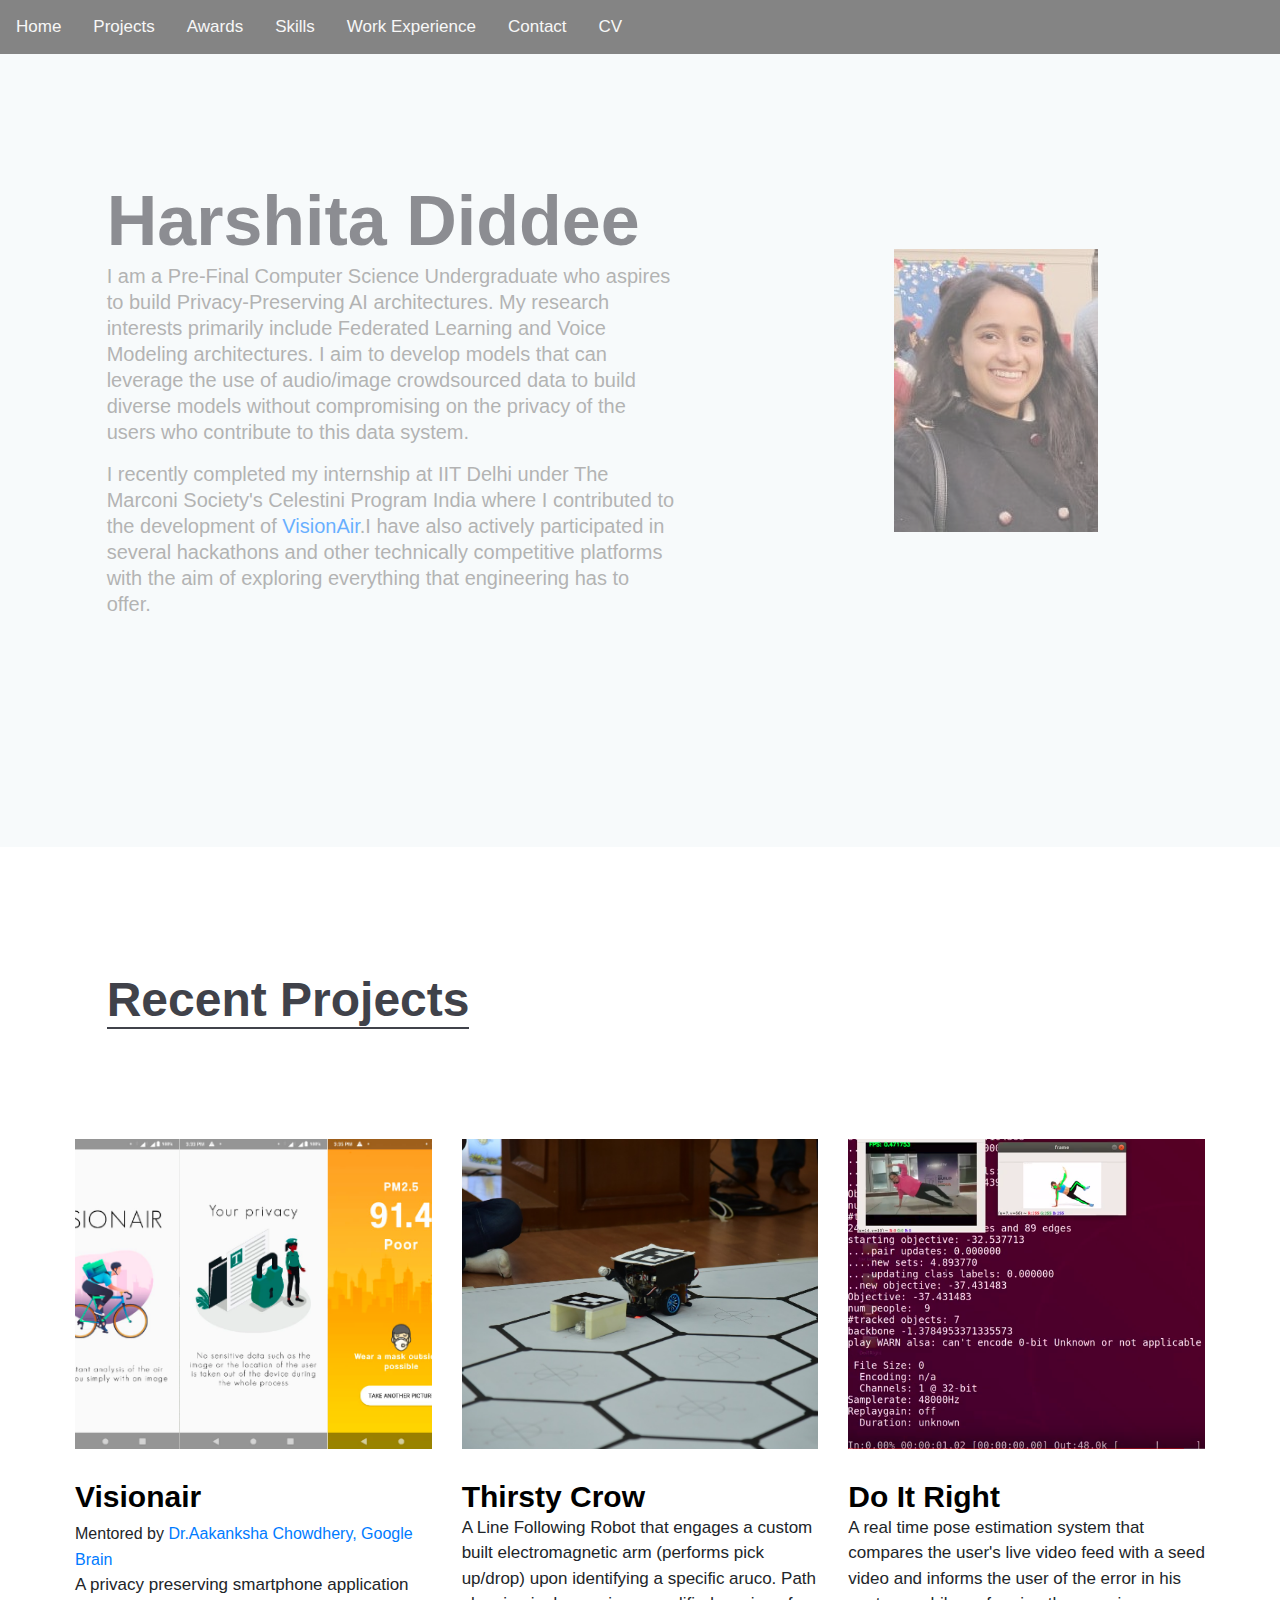
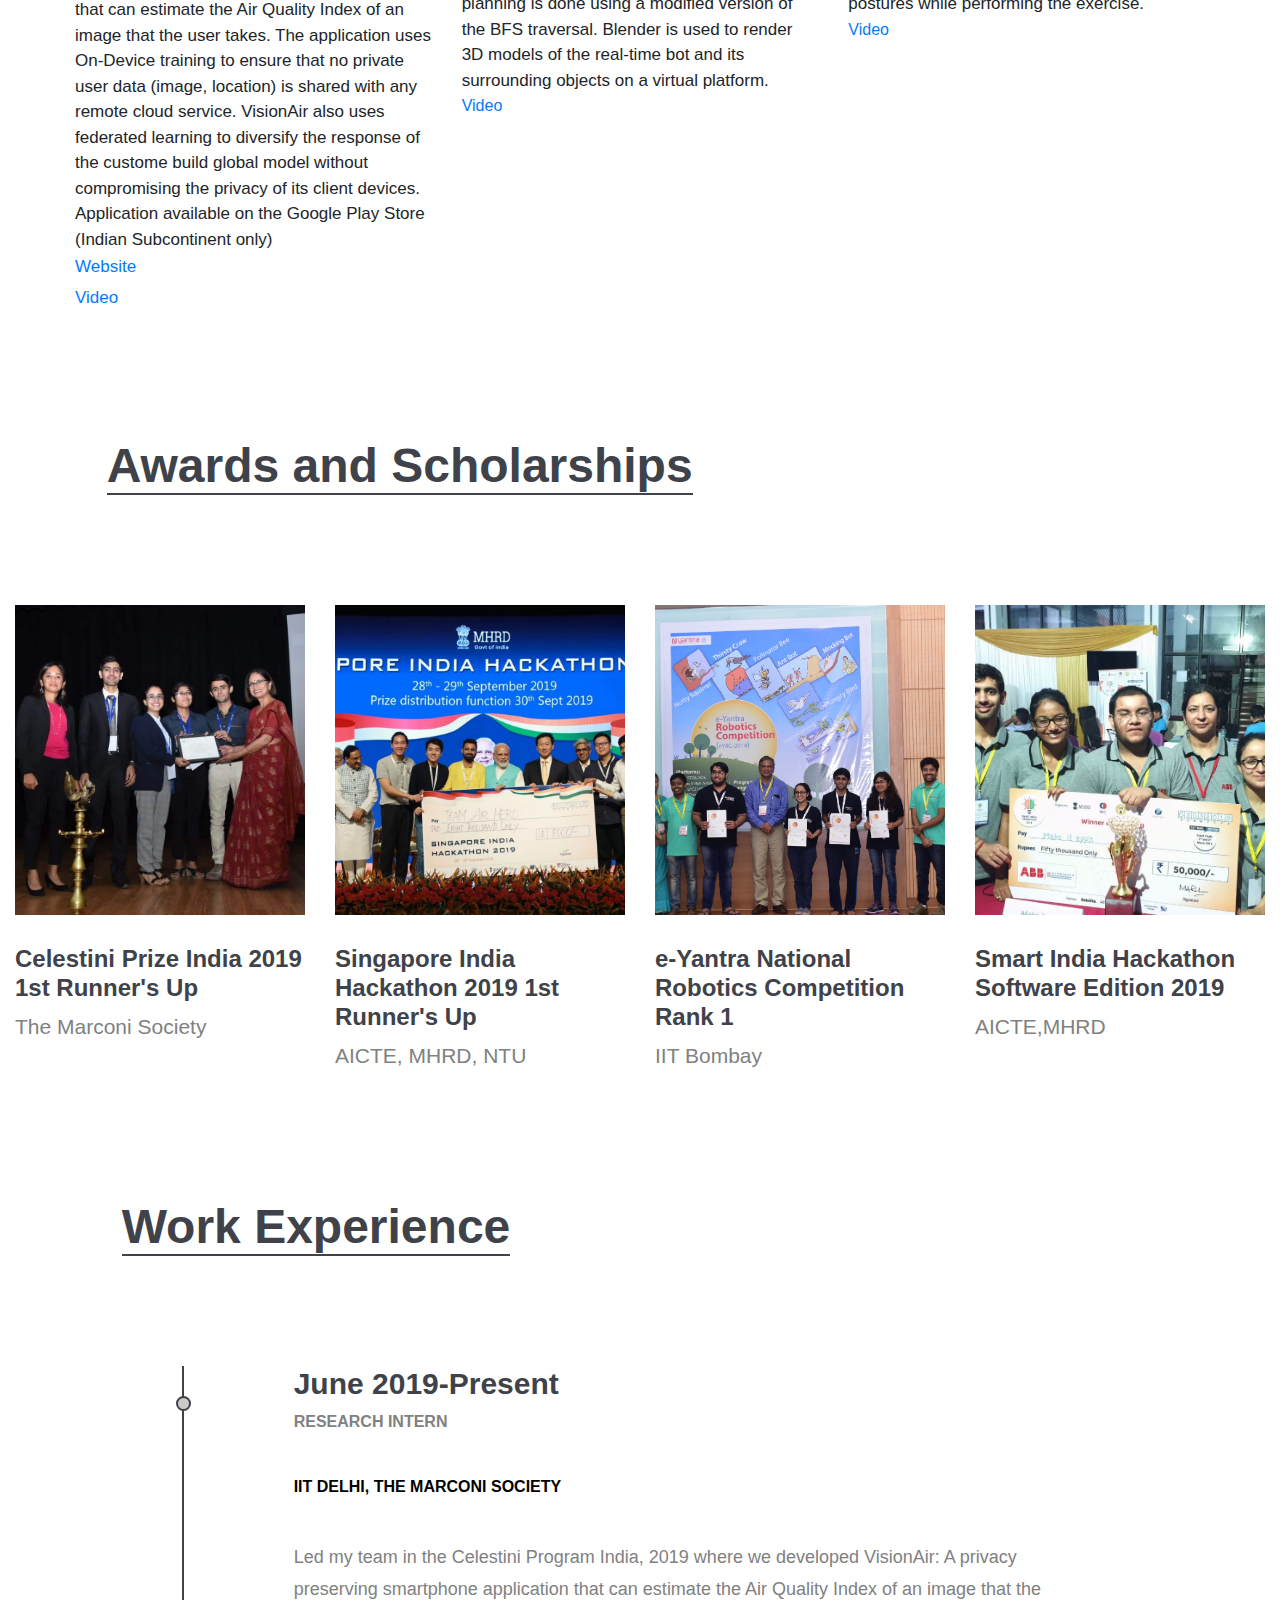
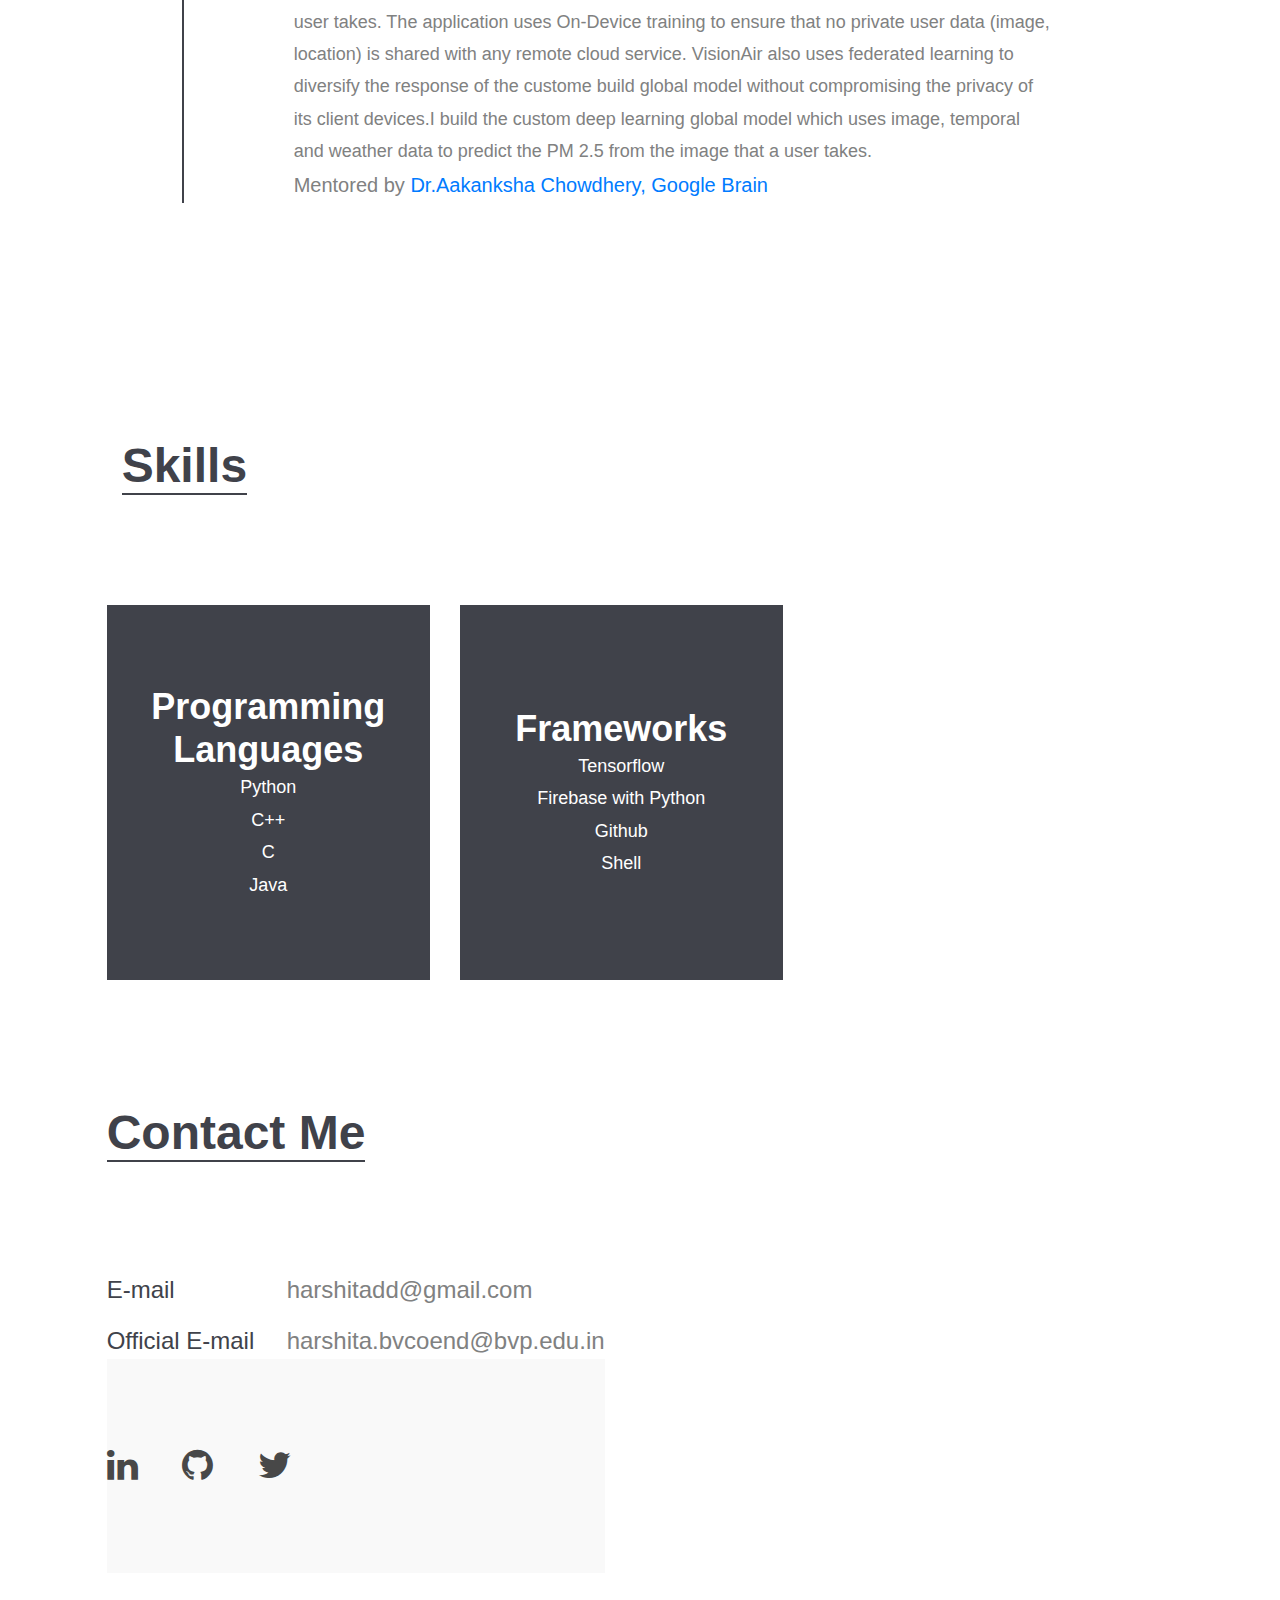
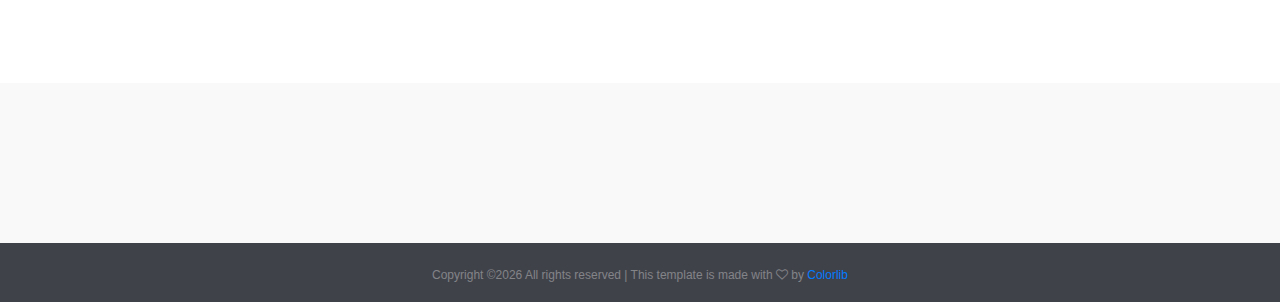
==== commit d86112b4: "final changes" ====
--- a/index.html
+++ b/index.html
@@ -44,8 +44,8 @@
 						<div class="col-lg-6">
 							<div class="hero-text">
 								<h3 style="font-size:70px" style="color:black">Harshita Diddee</h3>
-								<p style="font-size:20px" style="color: black">I am a Pre-Final Computer Science Undergraduate who aspires to build Privacy-Preserving AI architectures. My research interests primarily include On-Device training, Federated Learning and Image Processing.</h6><br>
-								<p style="font-size:20px" style="color: black">I recently completed my internship at IIT Delhi under The Marconi Society's Celestini Program India where I contributed to the development of <a href="https://vision-air.github.io/">VisionAir</a>.I have also actively participated in several hackathons and other technically competitive platforms with the aim of exploring everything that engineering has to offer.</p><br><p style="font-size:20px" style="color: black">Other than my techincal pursuits, I am a trained Indian Classical Dancer (Odissi) and also a classical vocalist.</p> 
+								<p style="font-size:20px" style="color: black">I am a Pre-Final Computer Science Undergraduate who aspires to build Privacy-Preserving AI architectures. My research interests primarily include Federated Learning and Voice Modeling architectures. I aim to develop models that can leverage the use of audio/image crowdsourced data to build diverse models without compromising on the privacy of the users who contribute to this data system.</h6><br>
+								<p style="font-size:20px" style="color: black">I recently completed my internship at IIT Delhi under The Marconi Society's Celestini Program India where I contributed to the development of <a href="https://vision-air.github.io/">VisionAir</a>.I have also actively participated in several hackathons and other technically competitive platforms with the aim of exploring everything that engineering has to offer.</p><br><p style="font-size:20px" style="color: black"></p> 
 							</div>
 						</div>
 						<div class="xl-8 offset-xl-2">
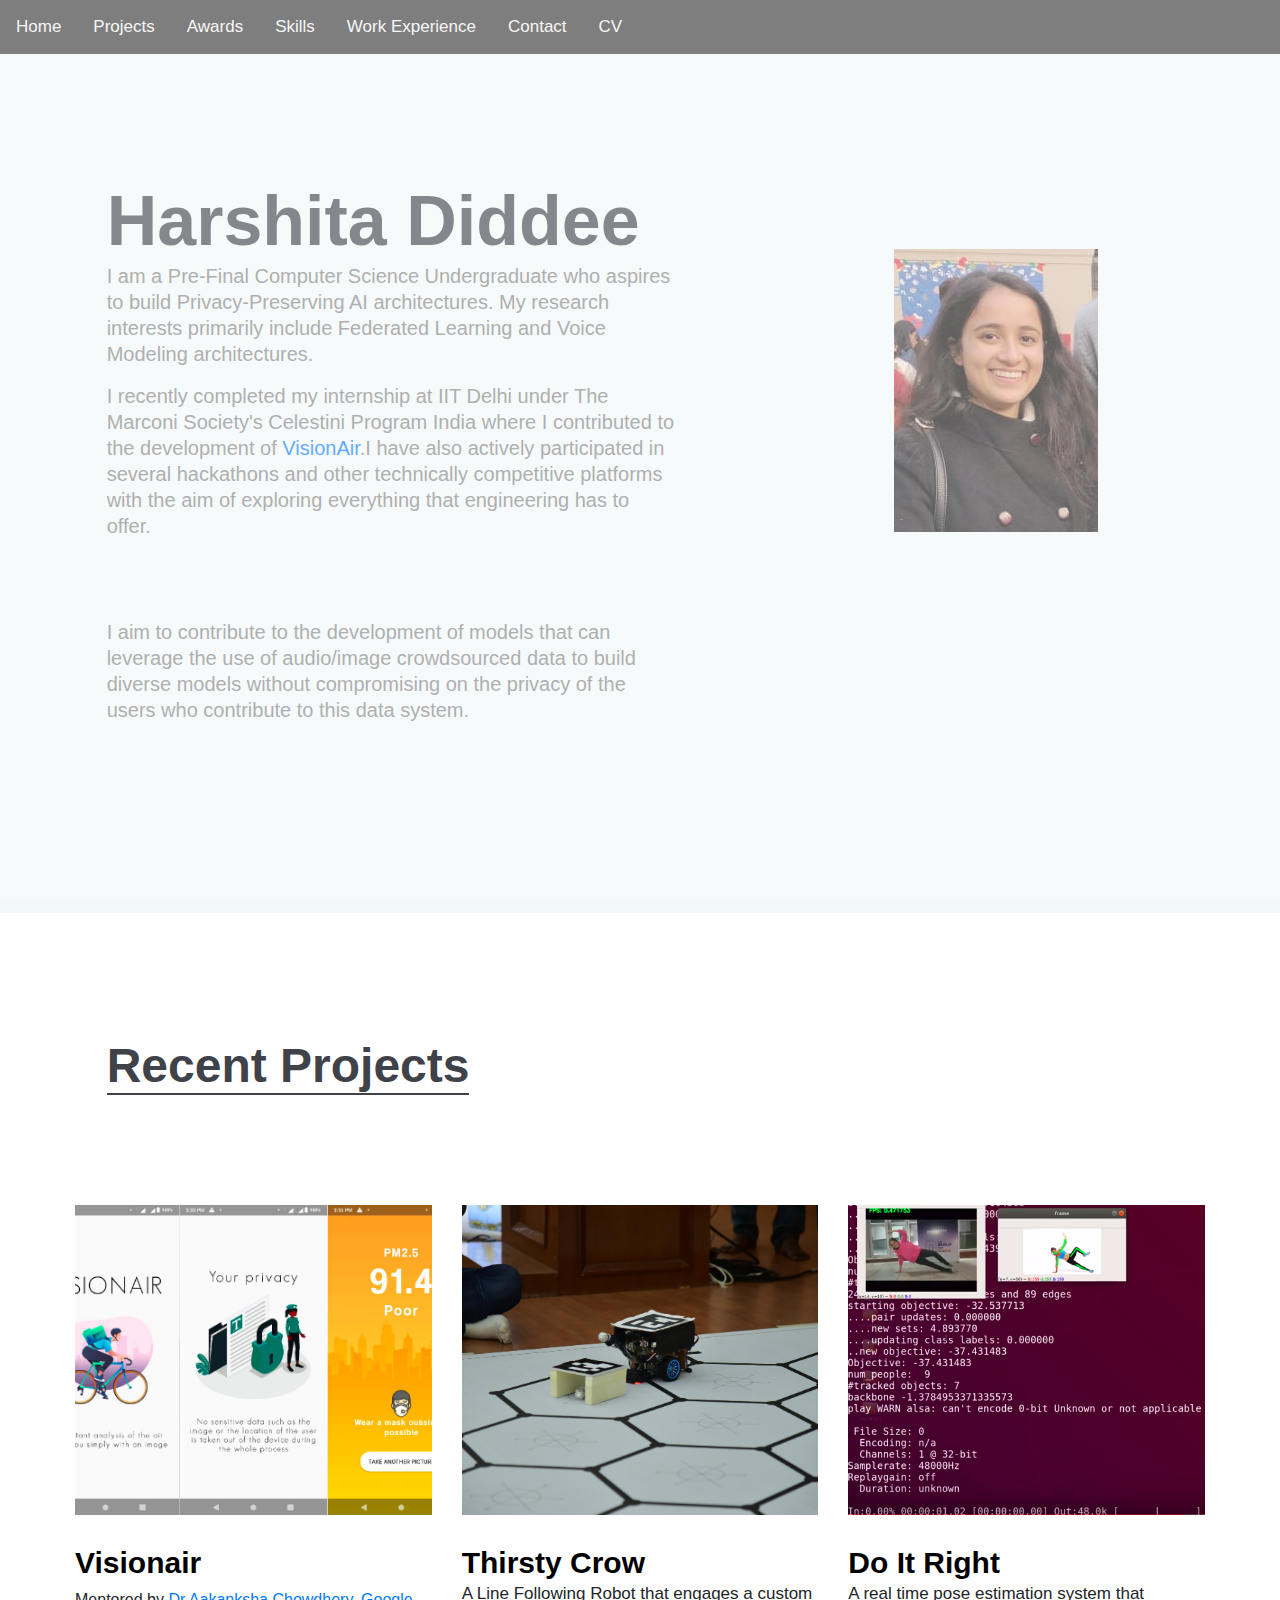
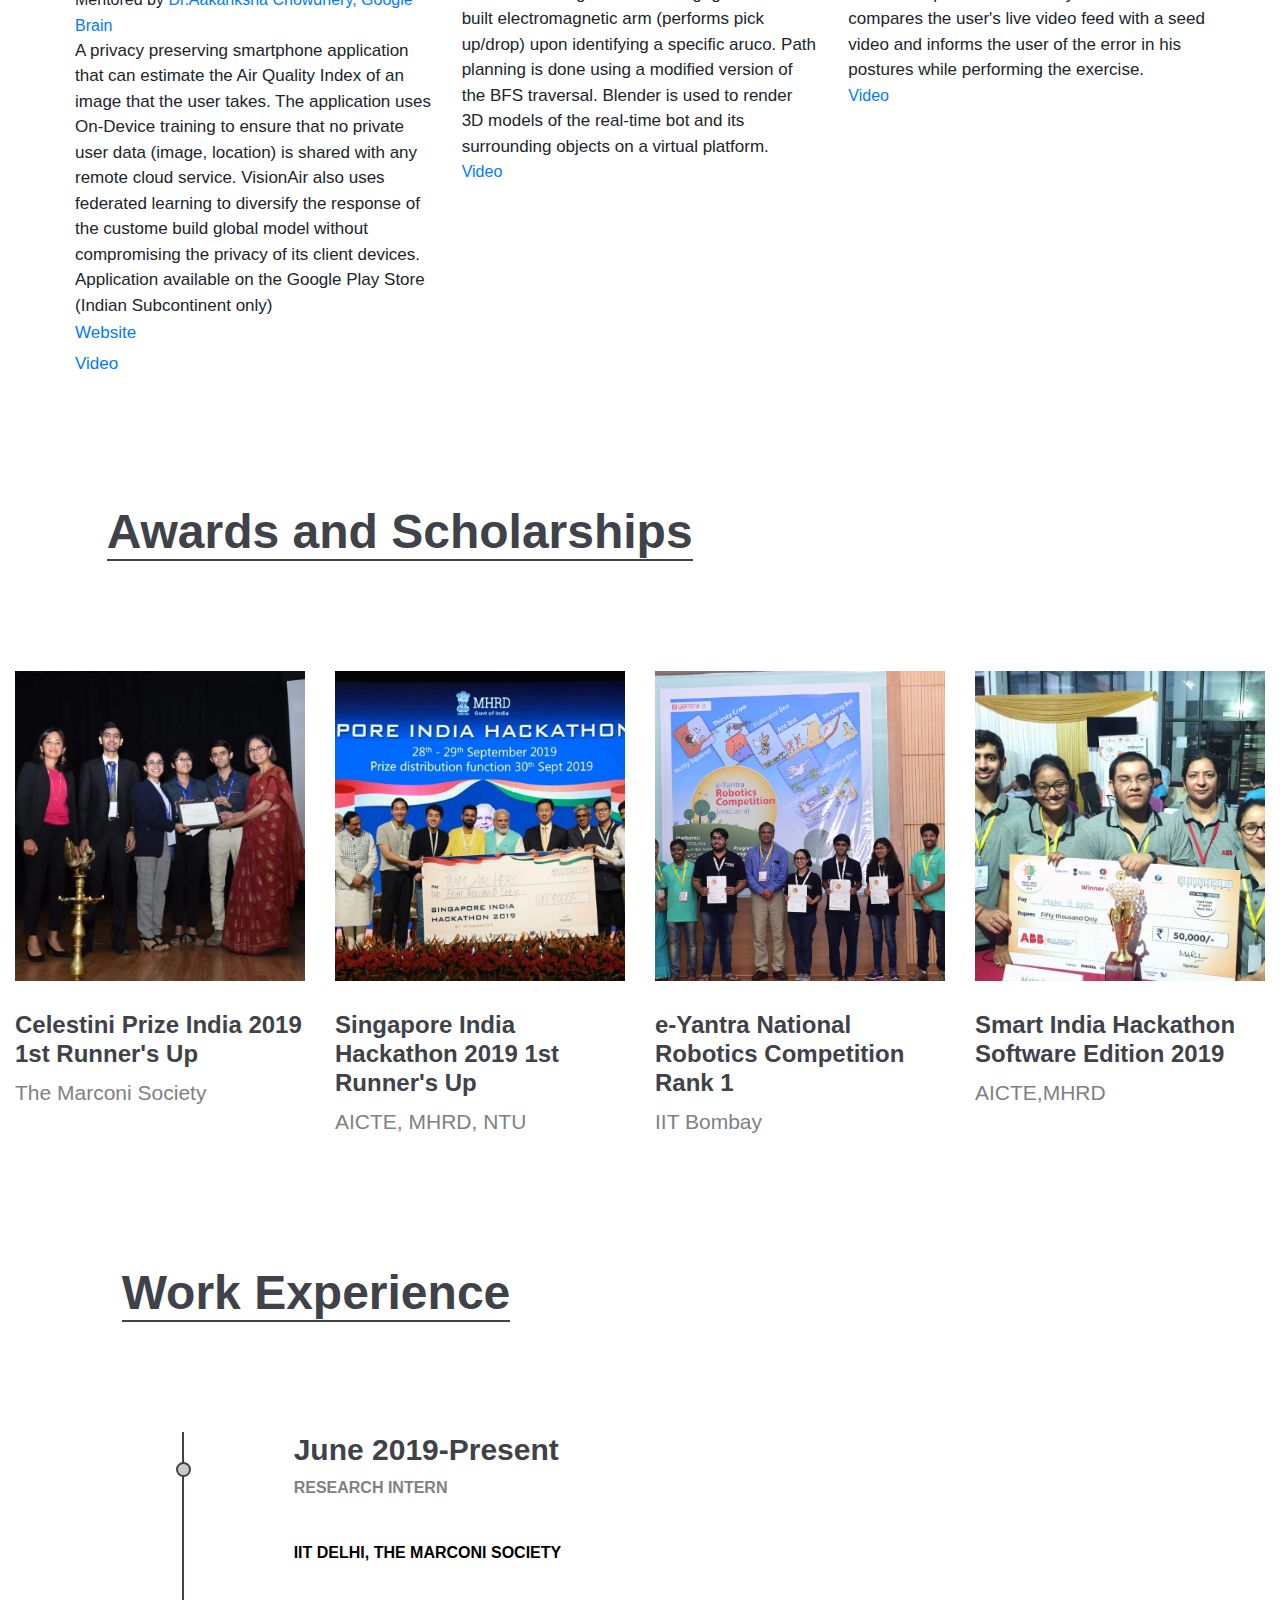
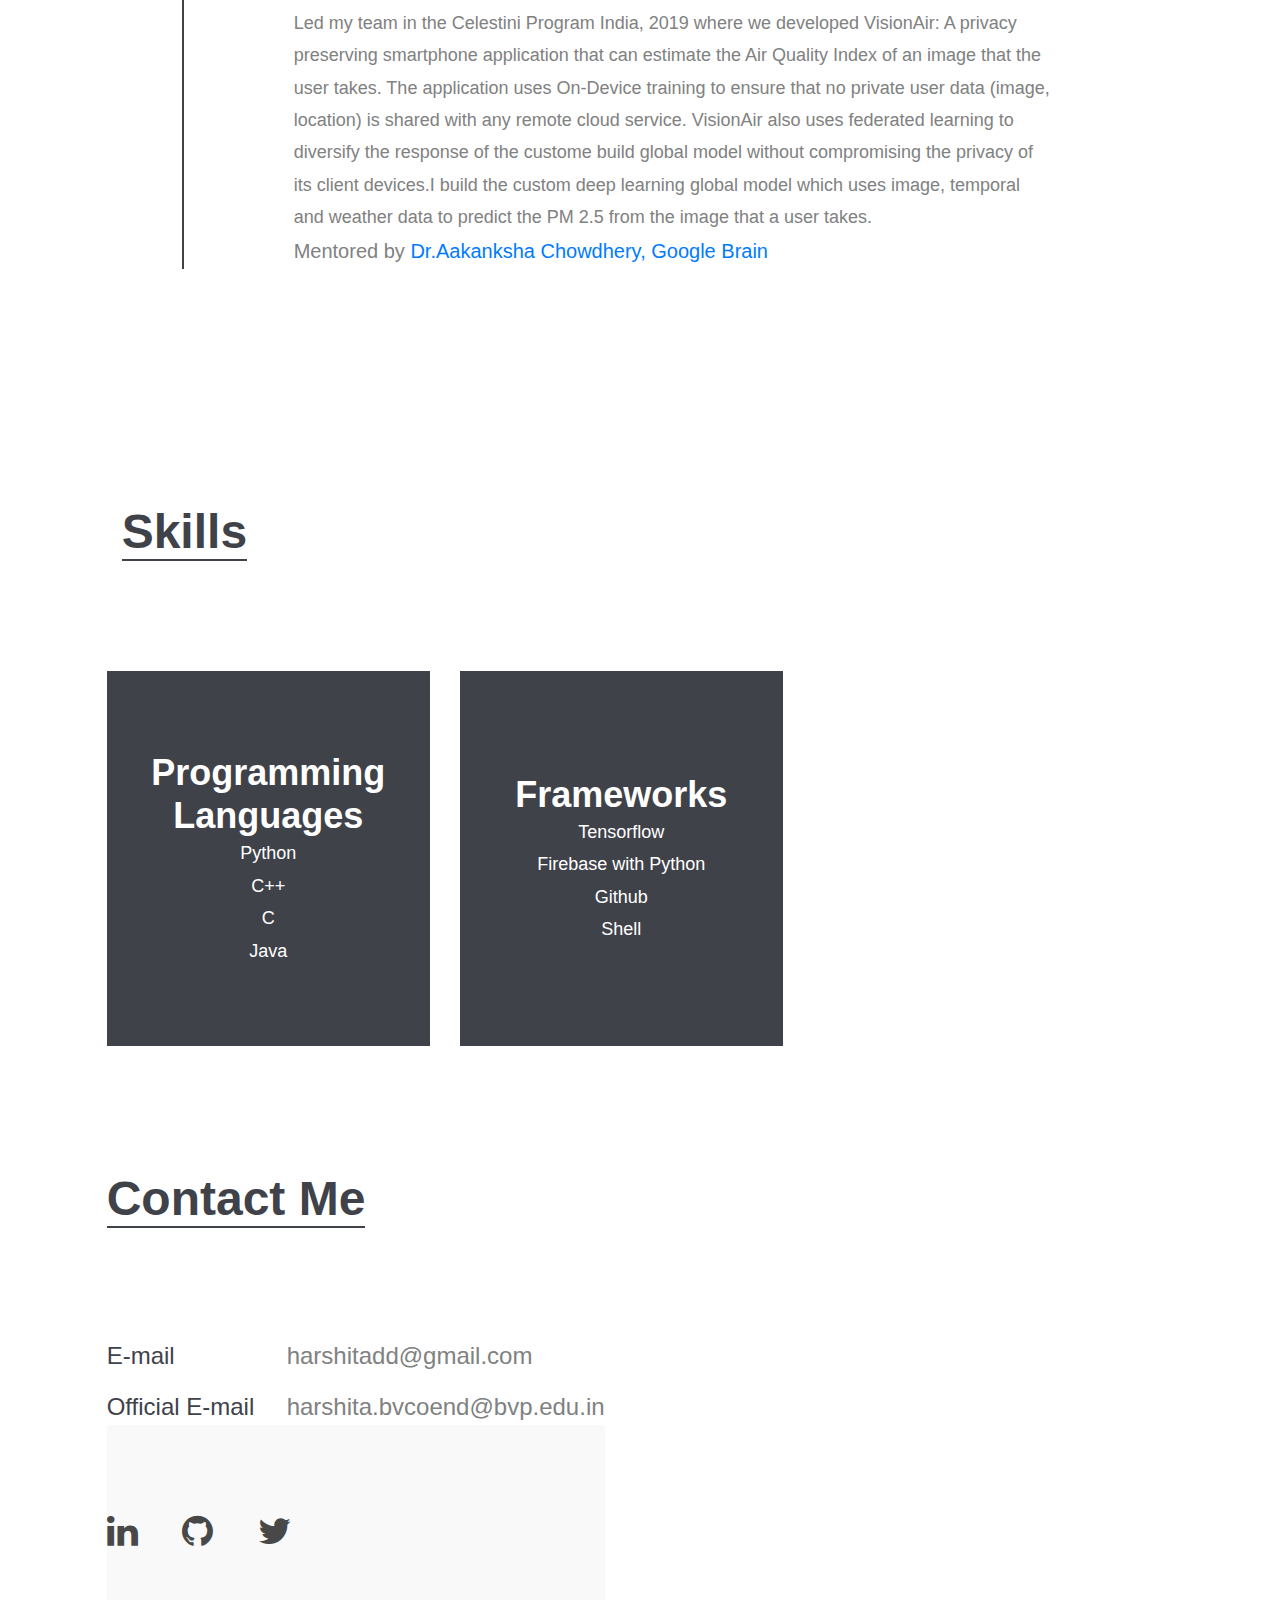
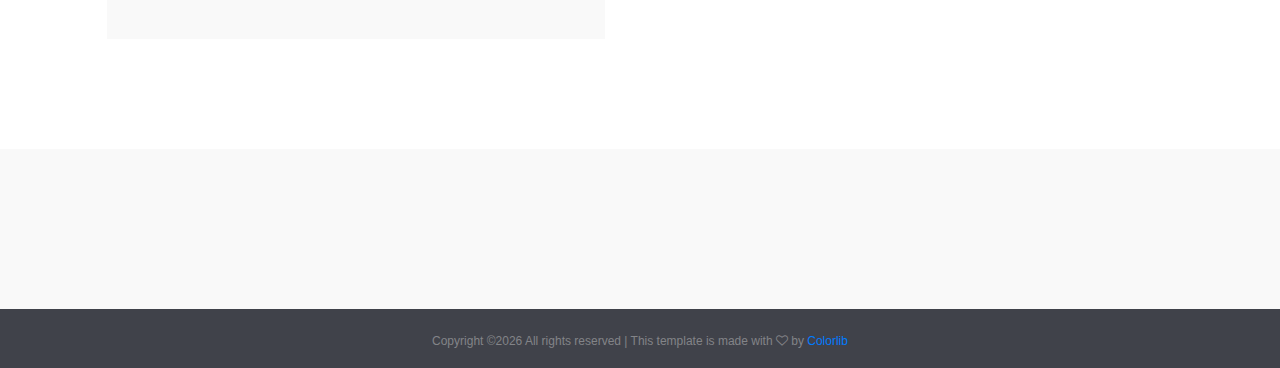
==== commit fc508dac: "final changes" ====
--- a/index.html
+++ b/index.html
@@ -44,8 +44,9 @@
 						<div class="col-lg-6">
 							<div class="hero-text">
 								<h3 style="font-size:70px" style="color:black">Harshita Diddee</h3>
-								<p style="font-size:20px" style="color: black">I am a Pre-Final Computer Science Undergraduate who aspires to build Privacy-Preserving AI architectures. My research interests primarily include Federated Learning and Voice Modeling architectures. I aim to develop models that can leverage the use of audio/image crowdsourced data to build diverse models without compromising on the privacy of the users who contribute to this data system.</h6><br>
+								<p style="font-size:20px" style="color: black">I am a Pre-Final Computer Science Undergraduate who aspires to build Privacy-Preserving AI architectures. My research interests primarily include Federated Learning and Voice Modeling architectures.</h6><br>
 								<p style="font-size:20px" style="color: black">I recently completed my internship at IIT Delhi under The Marconi Society's Celestini Program India where I contributed to the development of <a href="https://vision-air.github.io/">VisionAir</a>.I have also actively participated in several hackathons and other technically competitive platforms with the aim of exploring everything that engineering has to offer.</p><br><p style="font-size:20px" style="color: black"></p> 
+							    <br><p style="font-size:20px"> I aim to contribute to the development of models that can leverage the use of audio/image crowdsourced data to build diverse models without compromising on the privacy of the users who contribute to this data system.</p>
 							</div>
 						</div>
 						<div class="xl-8 offset-xl-2">
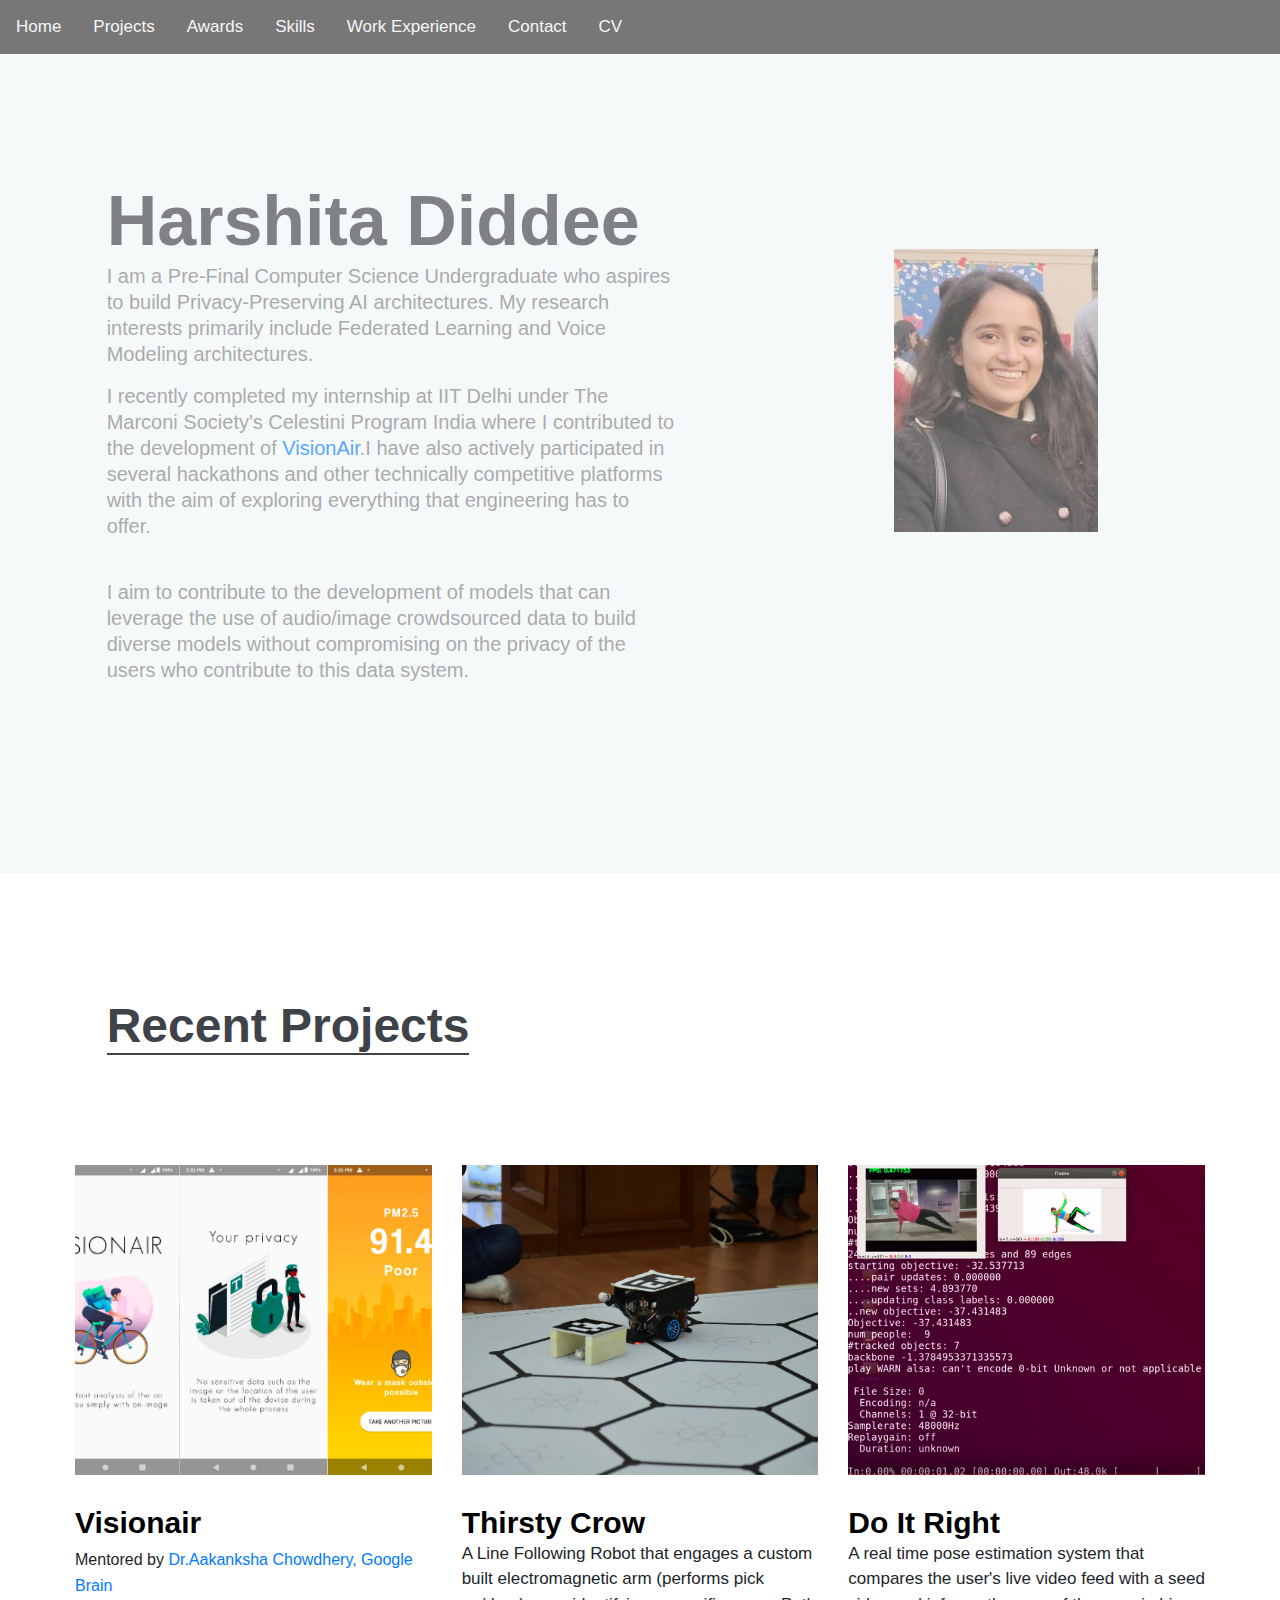
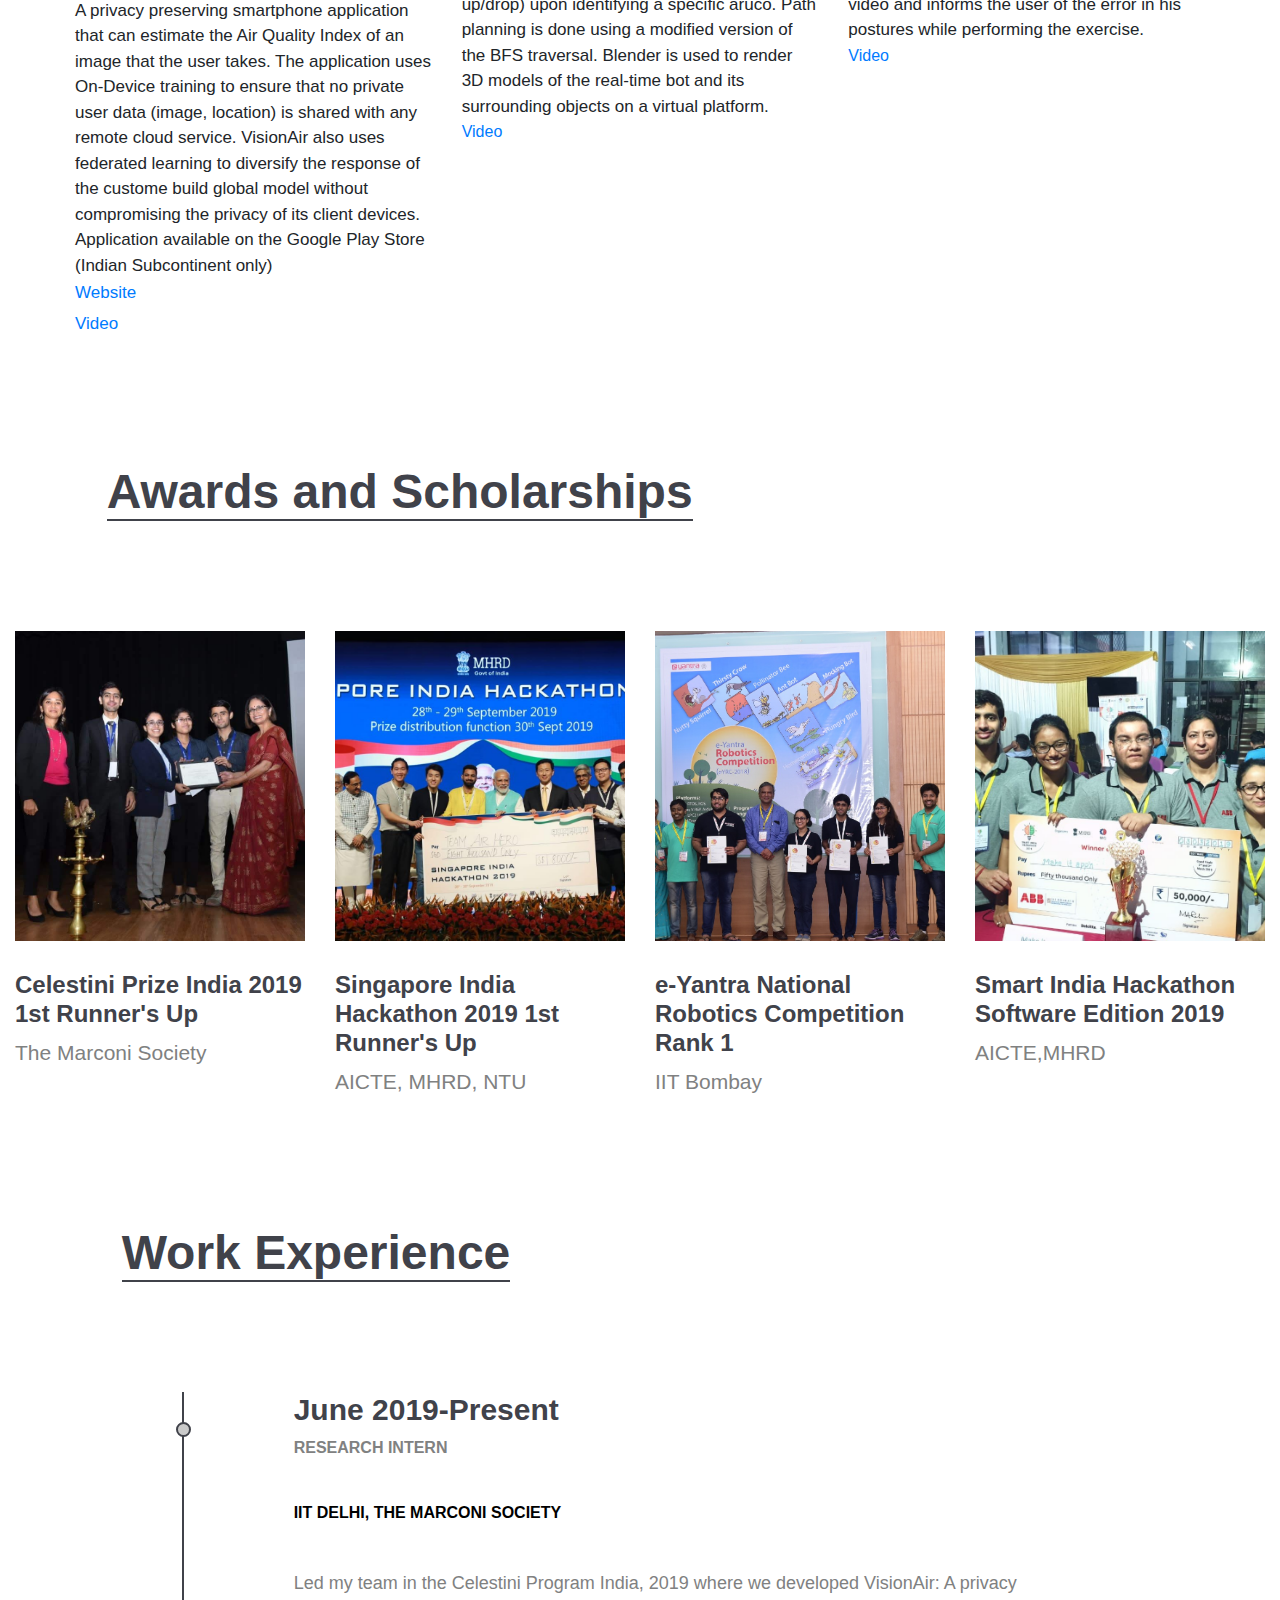
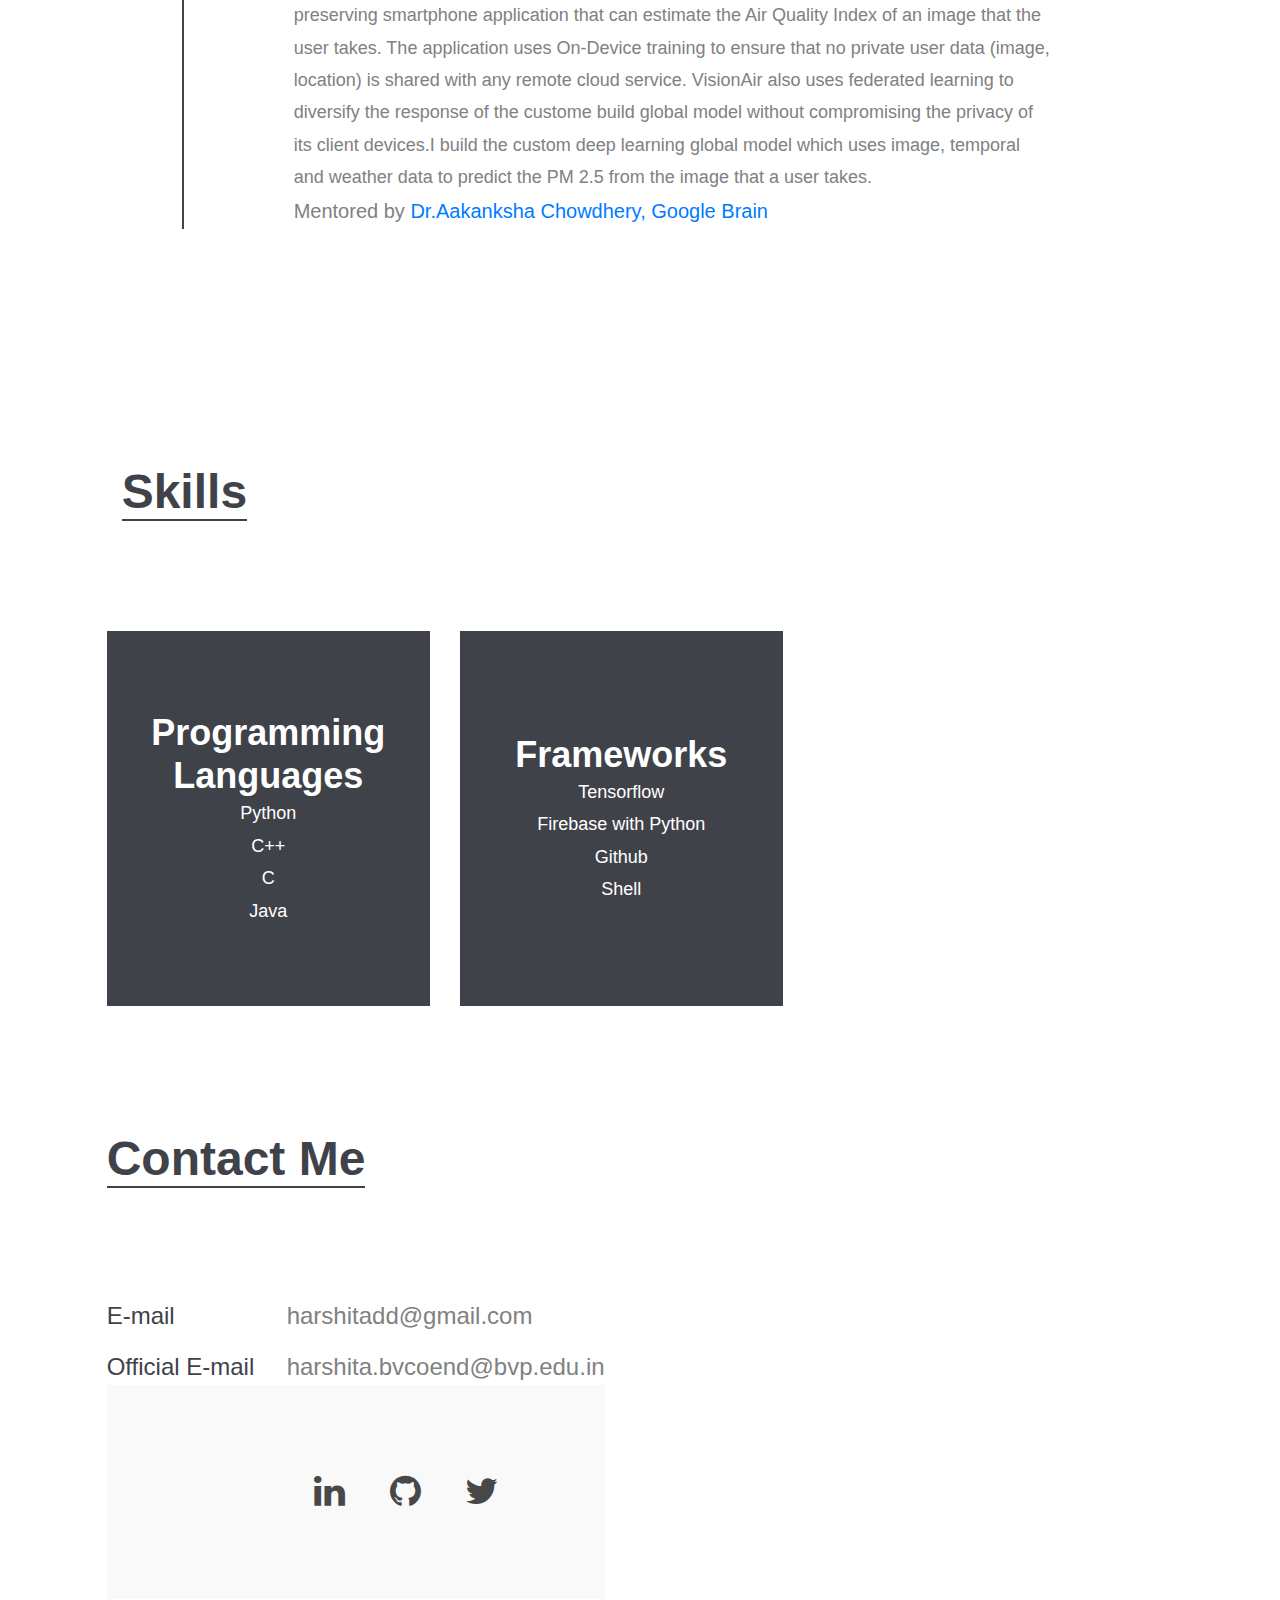
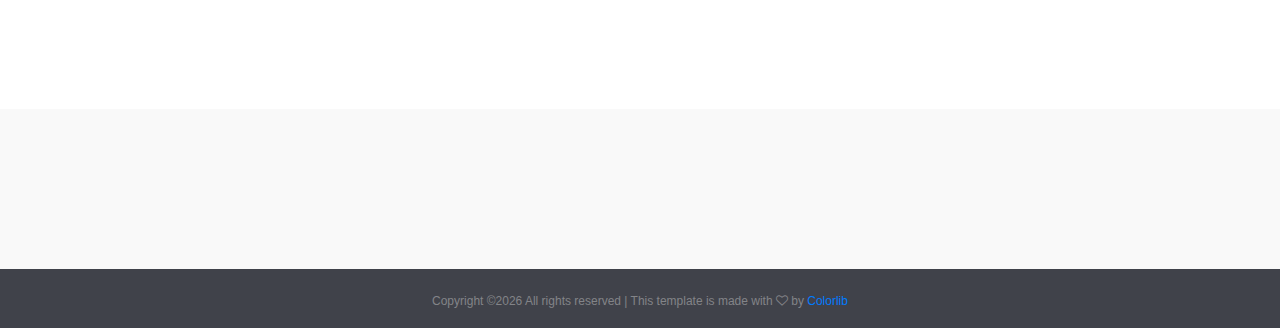
==== commit f68d698d: "final changes" ====
--- a/index.html
+++ b/index.html
@@ -45,8 +45,8 @@
 							<div class="hero-text">
 								<h3 style="font-size:70px" style="color:black">Harshita Diddee</h3>
 								<p style="font-size:20px" style="color: black">I am a Pre-Final Computer Science Undergraduate who aspires to build Privacy-Preserving AI architectures. My research interests primarily include Federated Learning and Voice Modeling architectures.</h6><br>
-								<p style="font-size:20px" style="color: black">I recently completed my internship at IIT Delhi under The Marconi Society's Celestini Program India where I contributed to the development of <a href="https://vision-air.github.io/">VisionAir</a>.I have also actively participated in several hackathons and other technically competitive platforms with the aim of exploring everything that engineering has to offer.</p><br><p style="font-size:20px" style="color: black"></p> 
-							    <br><p style="font-size:20px"> I aim to contribute to the development of models that can leverage the use of audio/image crowdsourced data to build diverse models without compromising on the privacy of the users who contribute to this data system.</p>
+								<p style="font-size:20px" style="color: black">I recently completed my internship at IIT Delhi under The Marconi Society's Celestini Program India where I contributed to the development of <a href="https://vision-air.github.io/">VisionAir</a>.I have also actively participated in several hackathons and other technically competitive platforms with the aim of exploring everything that engineering has to offer.</p><br><p style="font-size:20px" style="color: black">I aim to contribute to the development of models that can leverage the use of audio/image crowdsourced data to build diverse models without compromising on the privacy of the users who contribute to this data system.</p> 
+							    <p style="font-size:20px"> </p>
 							</div>
 						</div>
 						<div class="xl-8 offset-xl-2">
@@ -258,15 +258,14 @@
 						<h2 id="Contact">Contact Me</h2>
 					</div>
 					<div class="hero-info">
-						<ul>
-							<li><span>E-mail</span>harshitadd@gmail.com</li>
-							<li><span>Official E-mail</span>harshita.bvcoend@bvp.edu.in</li>
-						</div>
-					
+							<ul>
+								<li><span>E-mail</span>harshitadd@gmail.com</li>
+								<li><span>Official E-mail</span>harshita.bvcoend@bvp.edu.in</li>
+					</div>	
 					<div class="social-section">
 							<div class="container-fluid">
 									<div class="row">
-										<div class="">
+										<div class="offset-xl-5">
 												<div class="social-link-warp">
 														<div class="social-links">
 															<a href="https://www.linkedin.com/in/harshita-diddee"><i class="fa fa-linkedin"></i></a>
@@ -278,6 +277,7 @@
 									</div>
 							</div>
 					</div>
+					
 				
 	
 	</section>
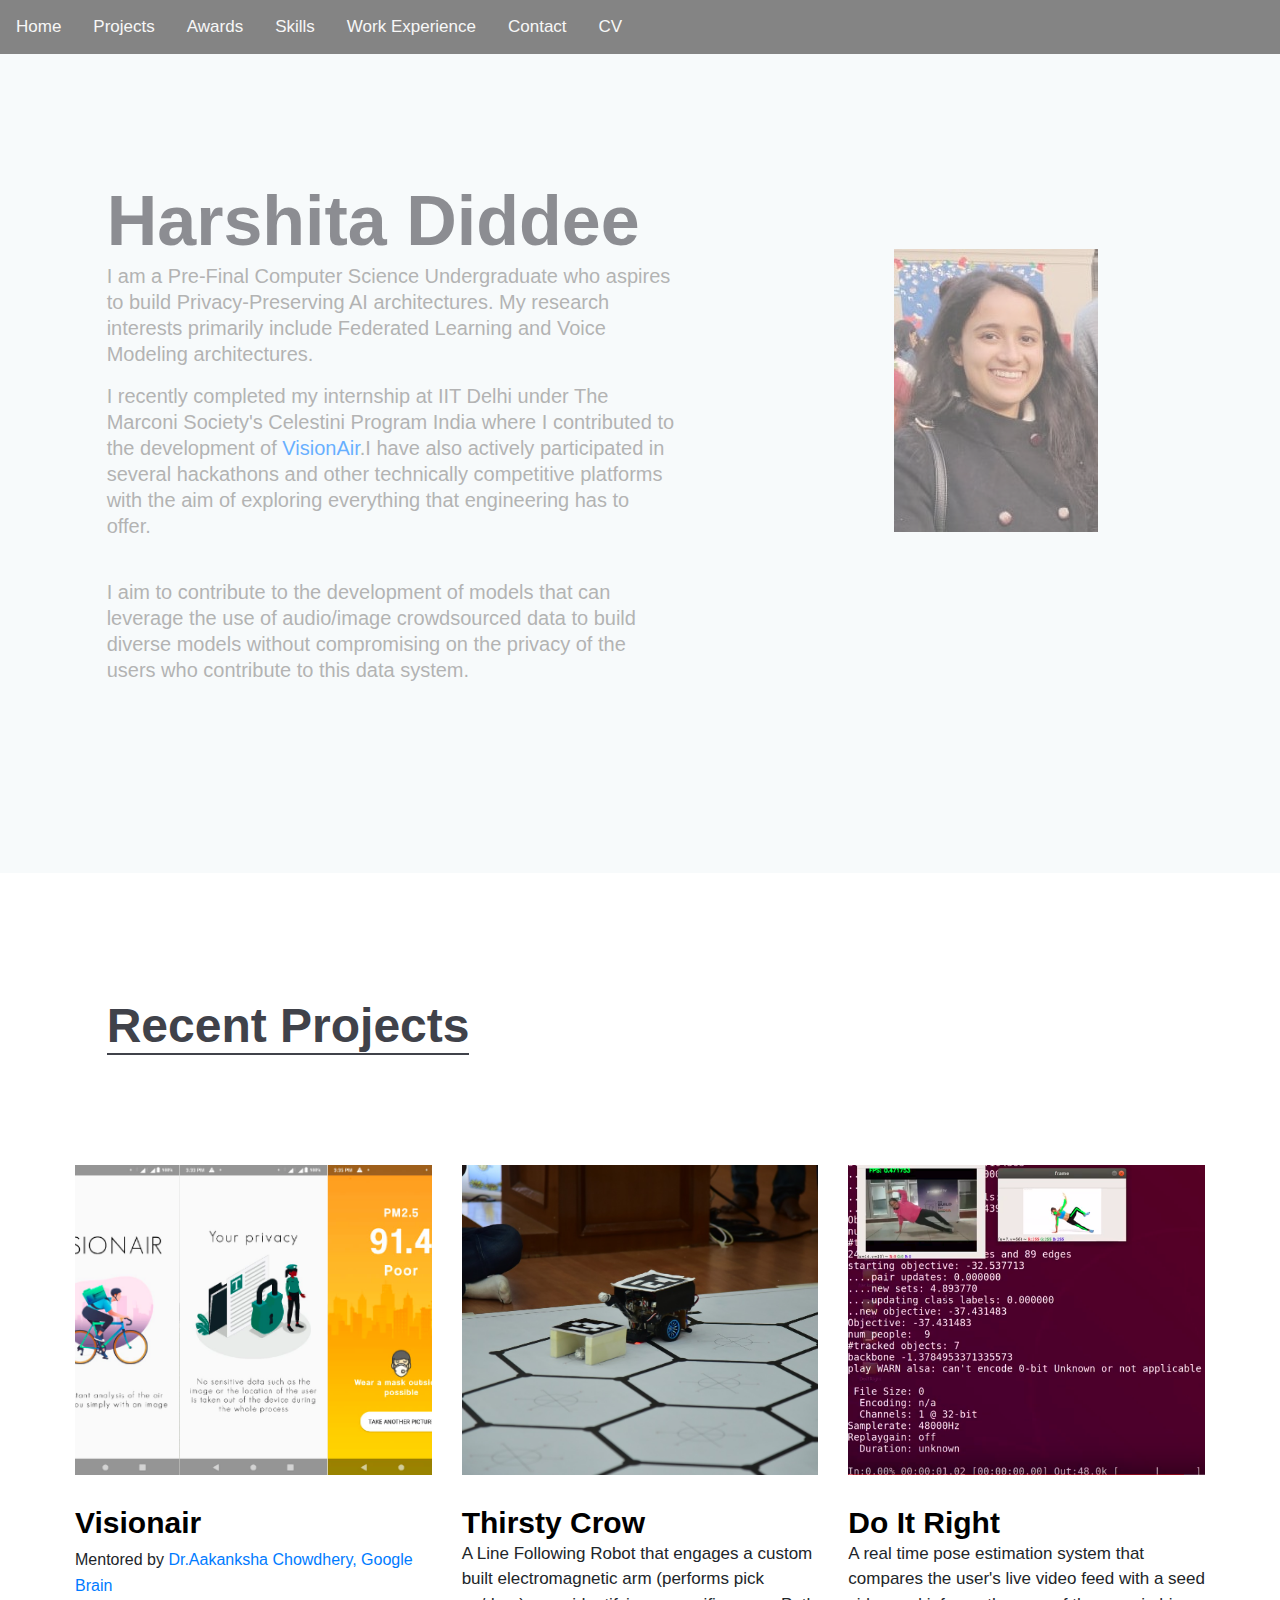
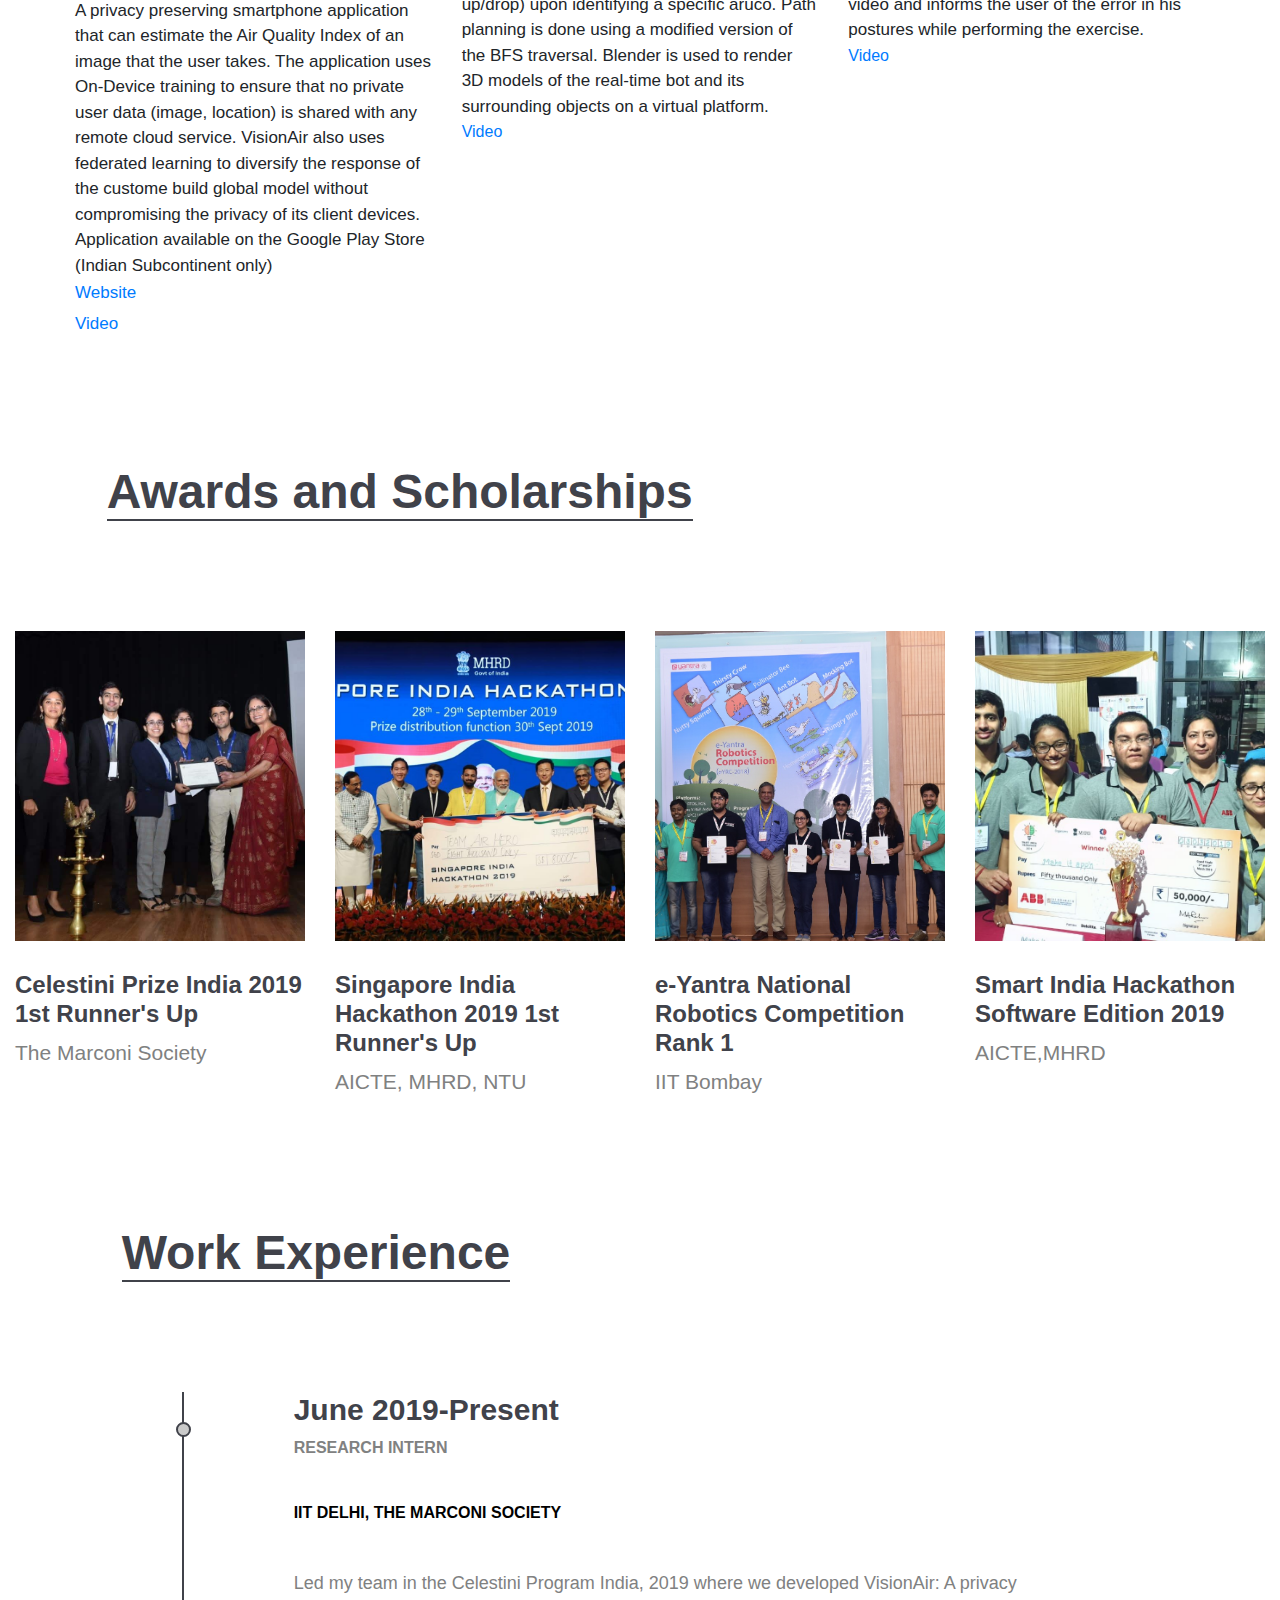
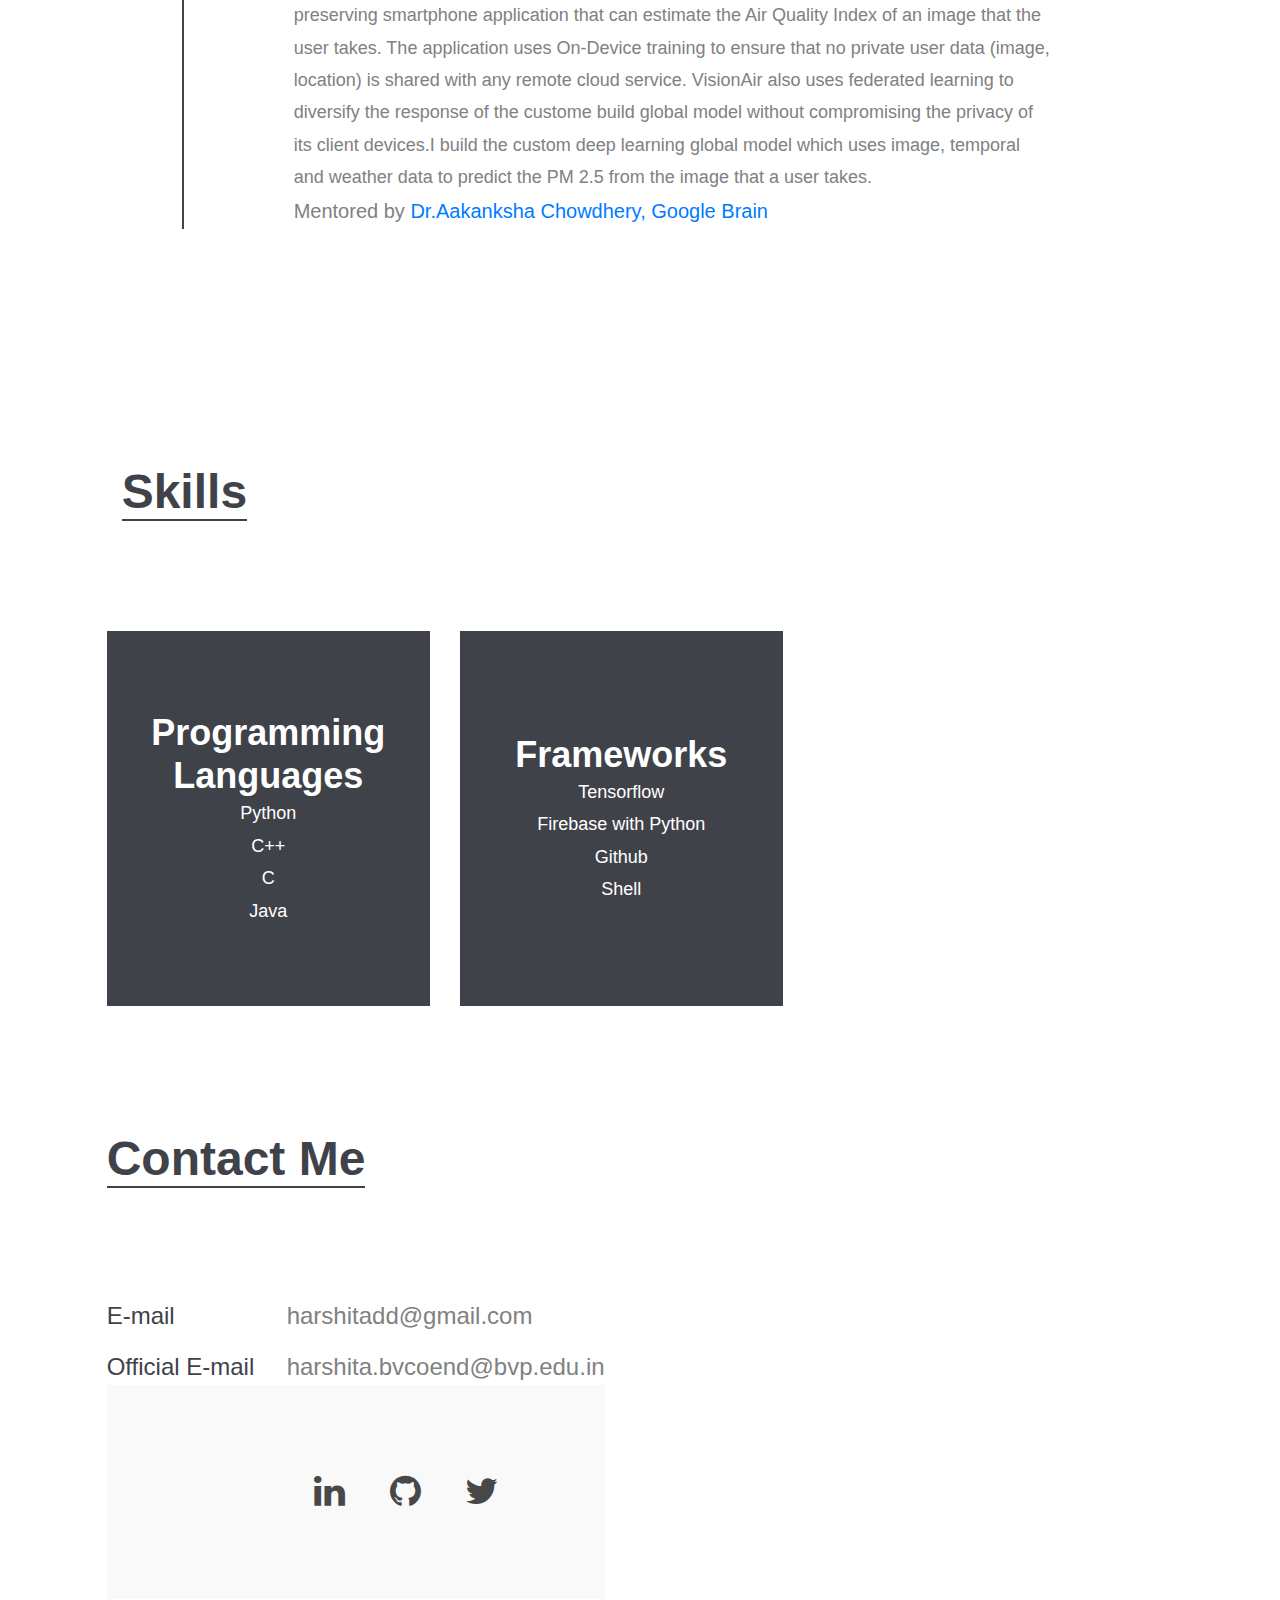
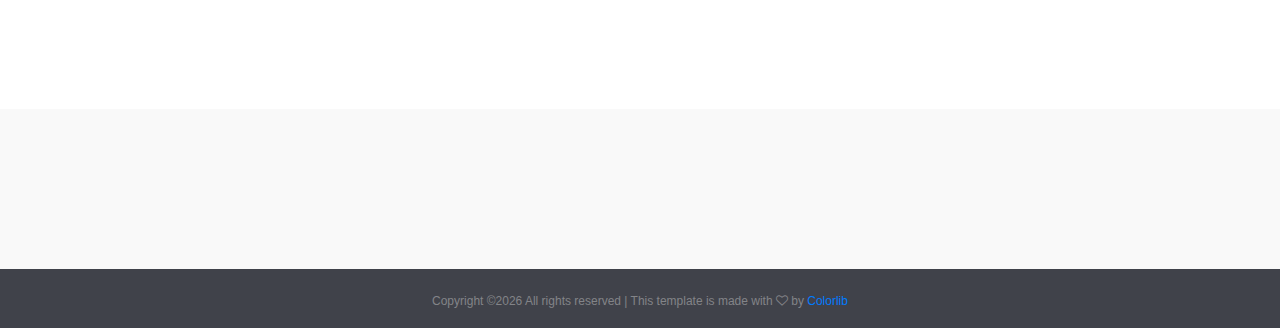
==== commit d5127d62: "final changes" ====
--- a/index.html
+++ b/index.html
@@ -31,7 +31,7 @@
 			<a href="#Skills">Skills</a>
 			<a href="#Work">Work Experience</a>			
 			<a href="#Contact">Contact</a>
-			<a href="/home/harshita/harshitadd.github.io/Resume_Harshita_Diddee_FInal (2).pdf">CV</a>		
+			<a href="/home/harshita/harshitadd.github.io/website_resume.pdf">CV</a>		
 	</div>
 
 
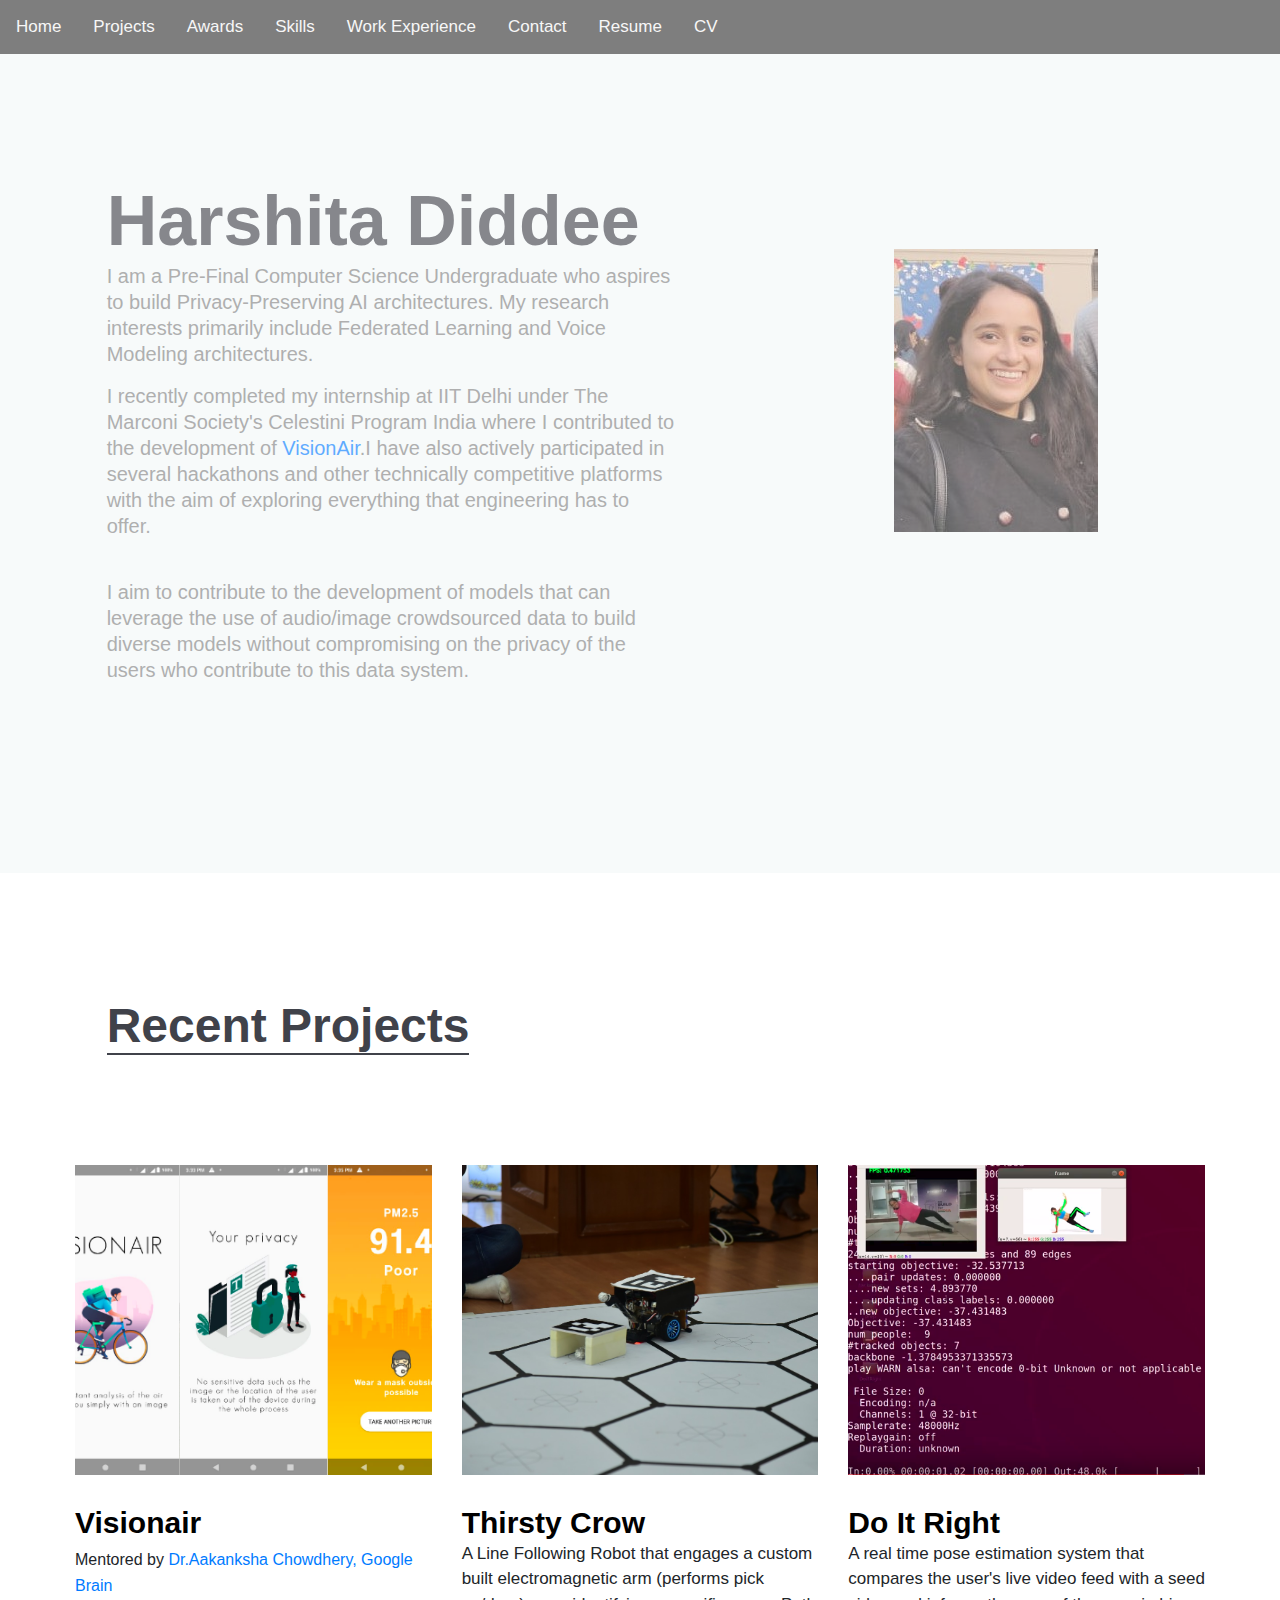
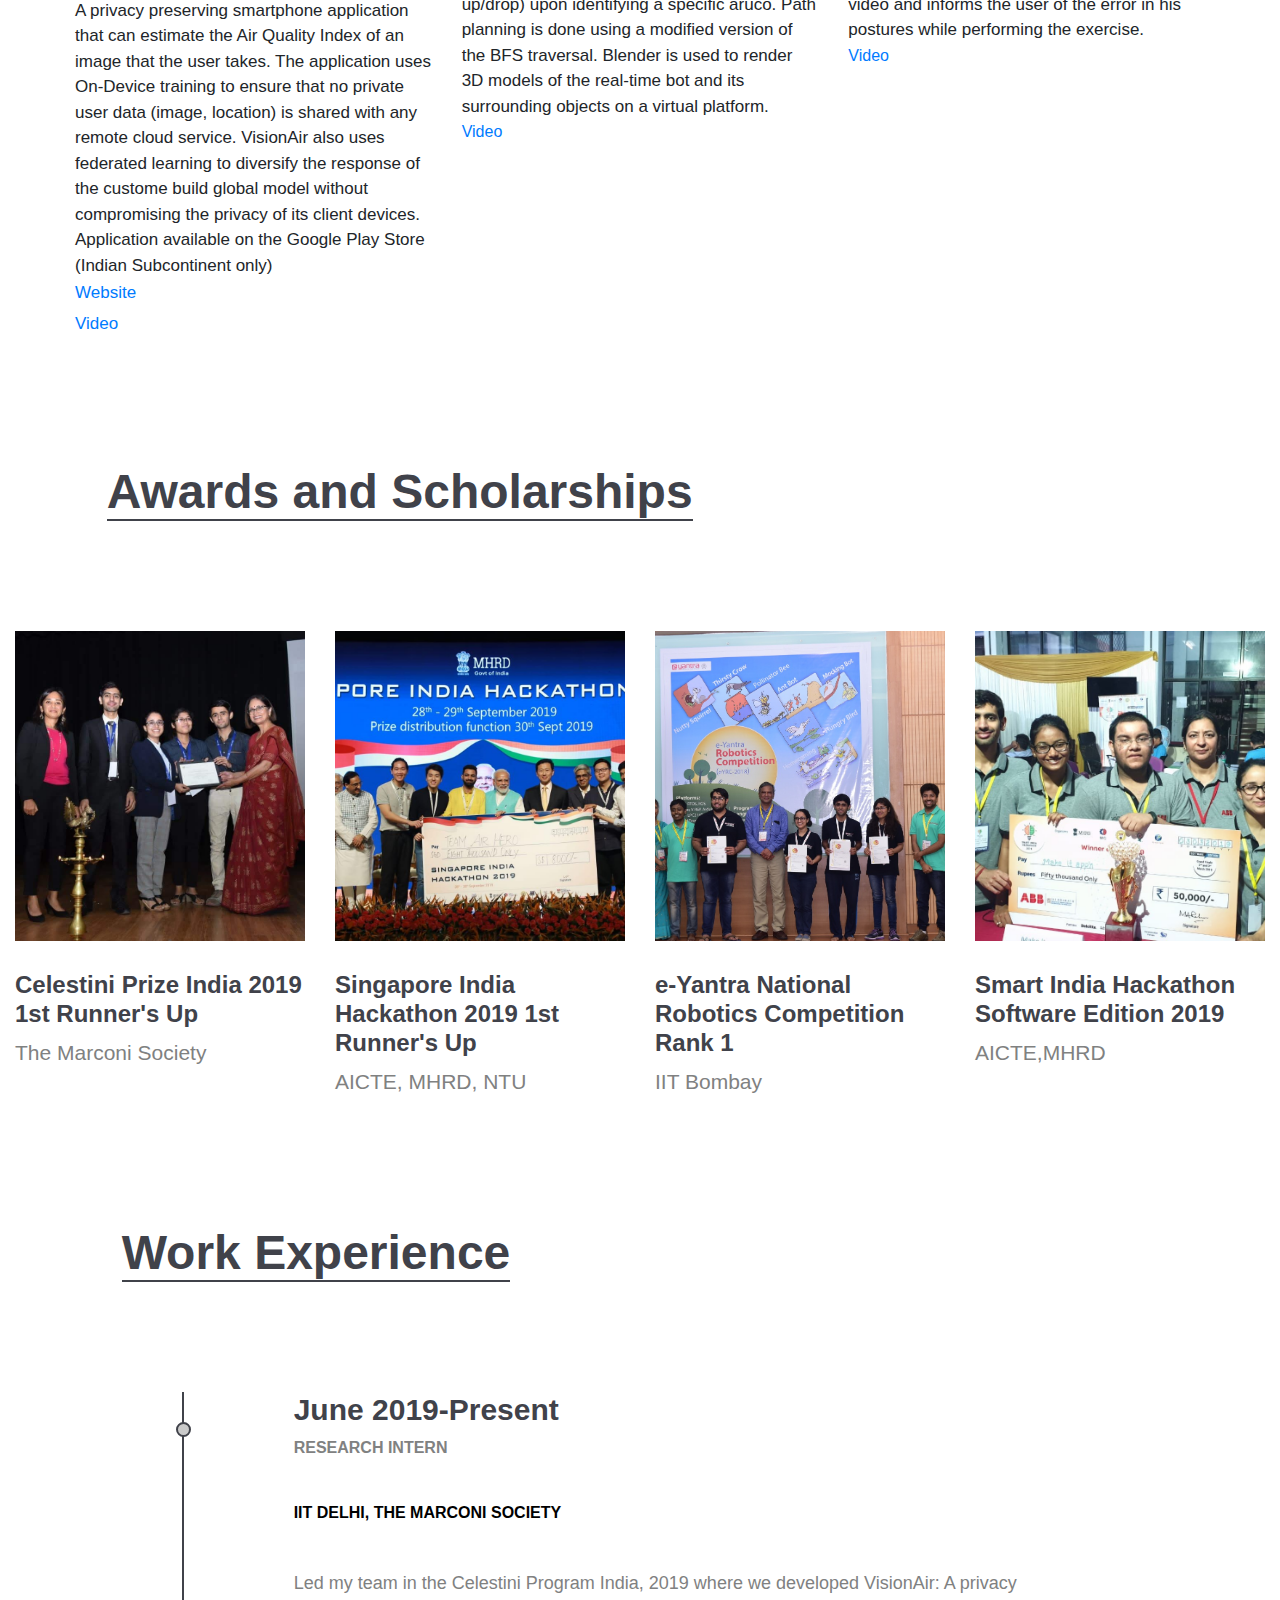
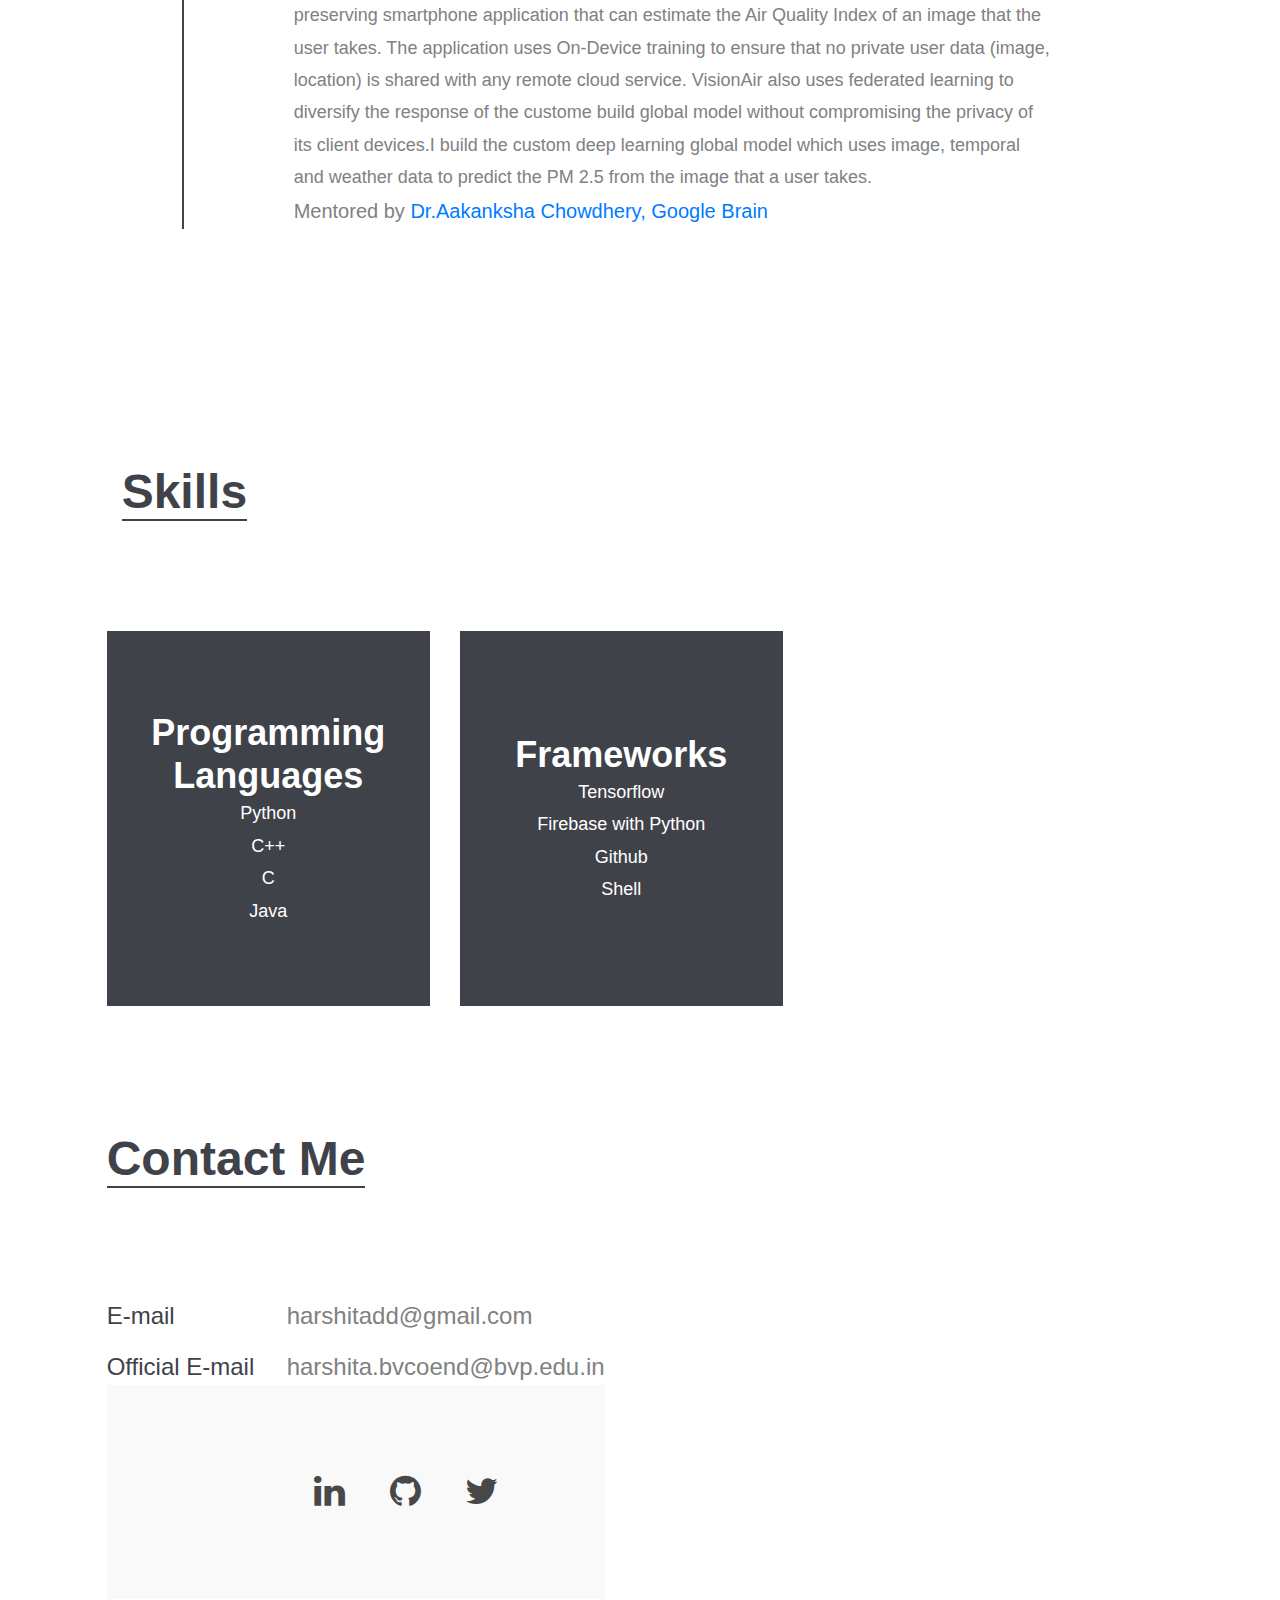
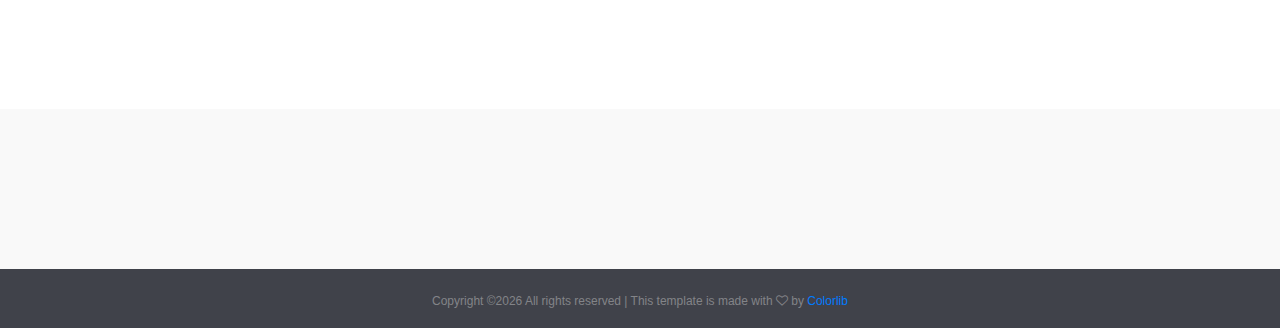
==== commit 057186bb: "CV and Resume" ====
--- a/index.html
+++ b/index.html
@@ -31,7 +31,8 @@
 			<a href="#Skills">Skills</a>
 			<a href="#Work">Work Experience</a>			
 			<a href="#Contact">Contact</a>
-			<a href="/home/harshita/harshitadd.github.io/website_resume.pdf">CV</a>		
+			<a href="https://drive.google.com/file/d/17Rzh46Bojbb6IeIQDKEJ6kwSI7Lm7rAK/view?usp=sharing">Resume</a>
+			<a href="https://drive.google.com/file/d/1QUff5ffNLHVs4Uzftto31F3-VewulLAm/view?usp=sharing">CV</a>		
 	</div>
 
 
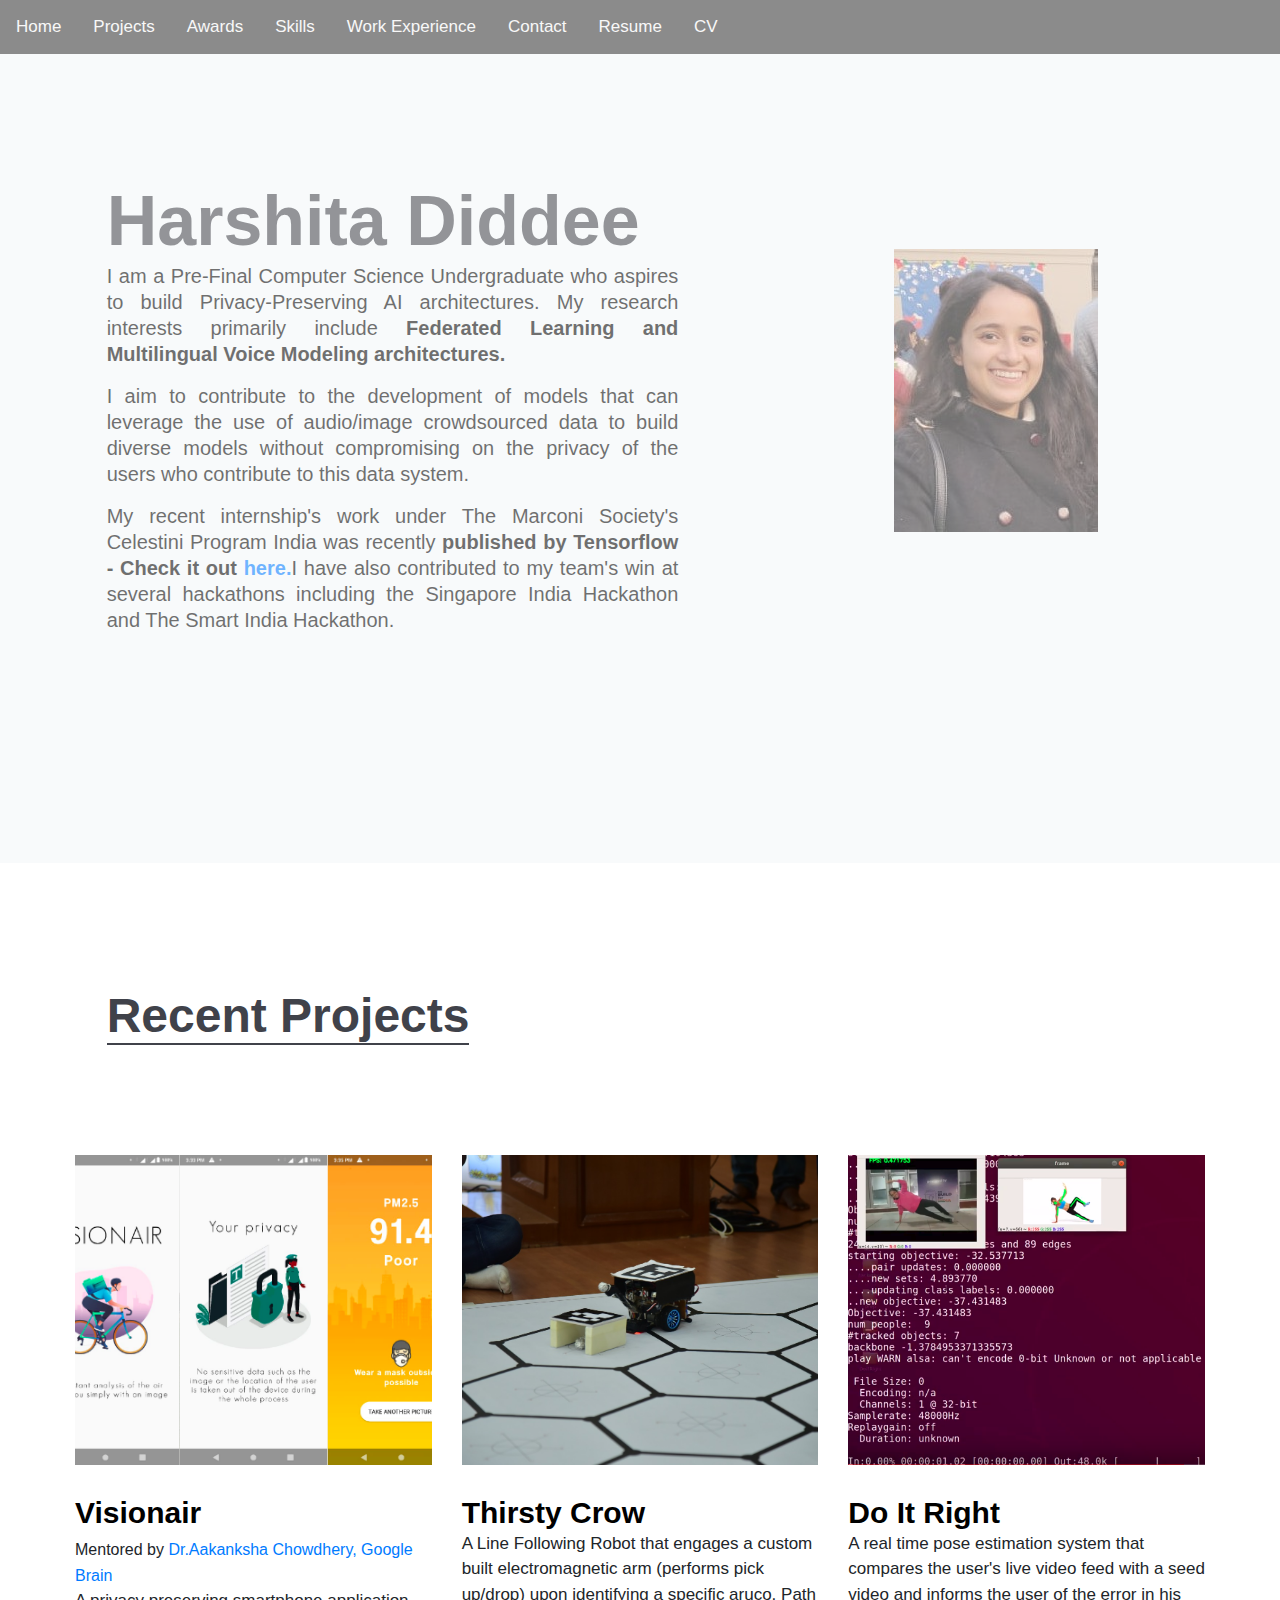
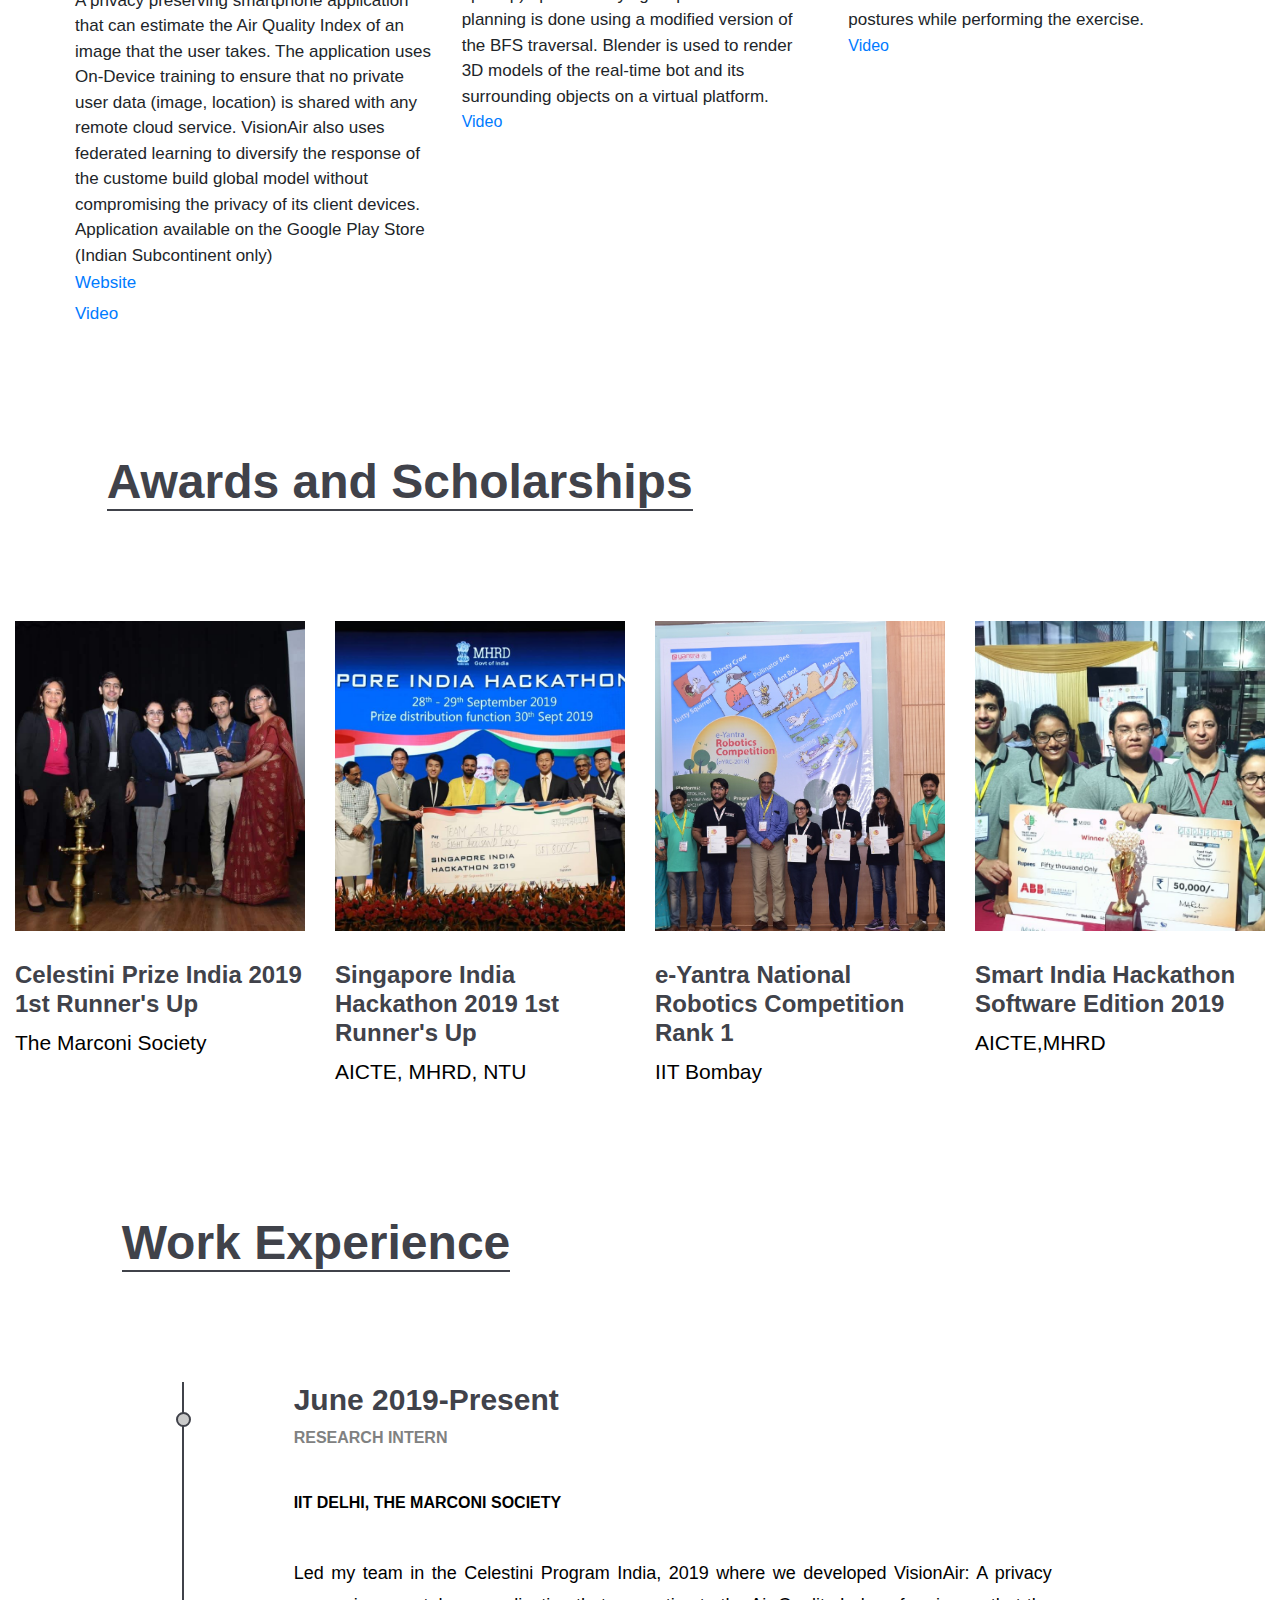
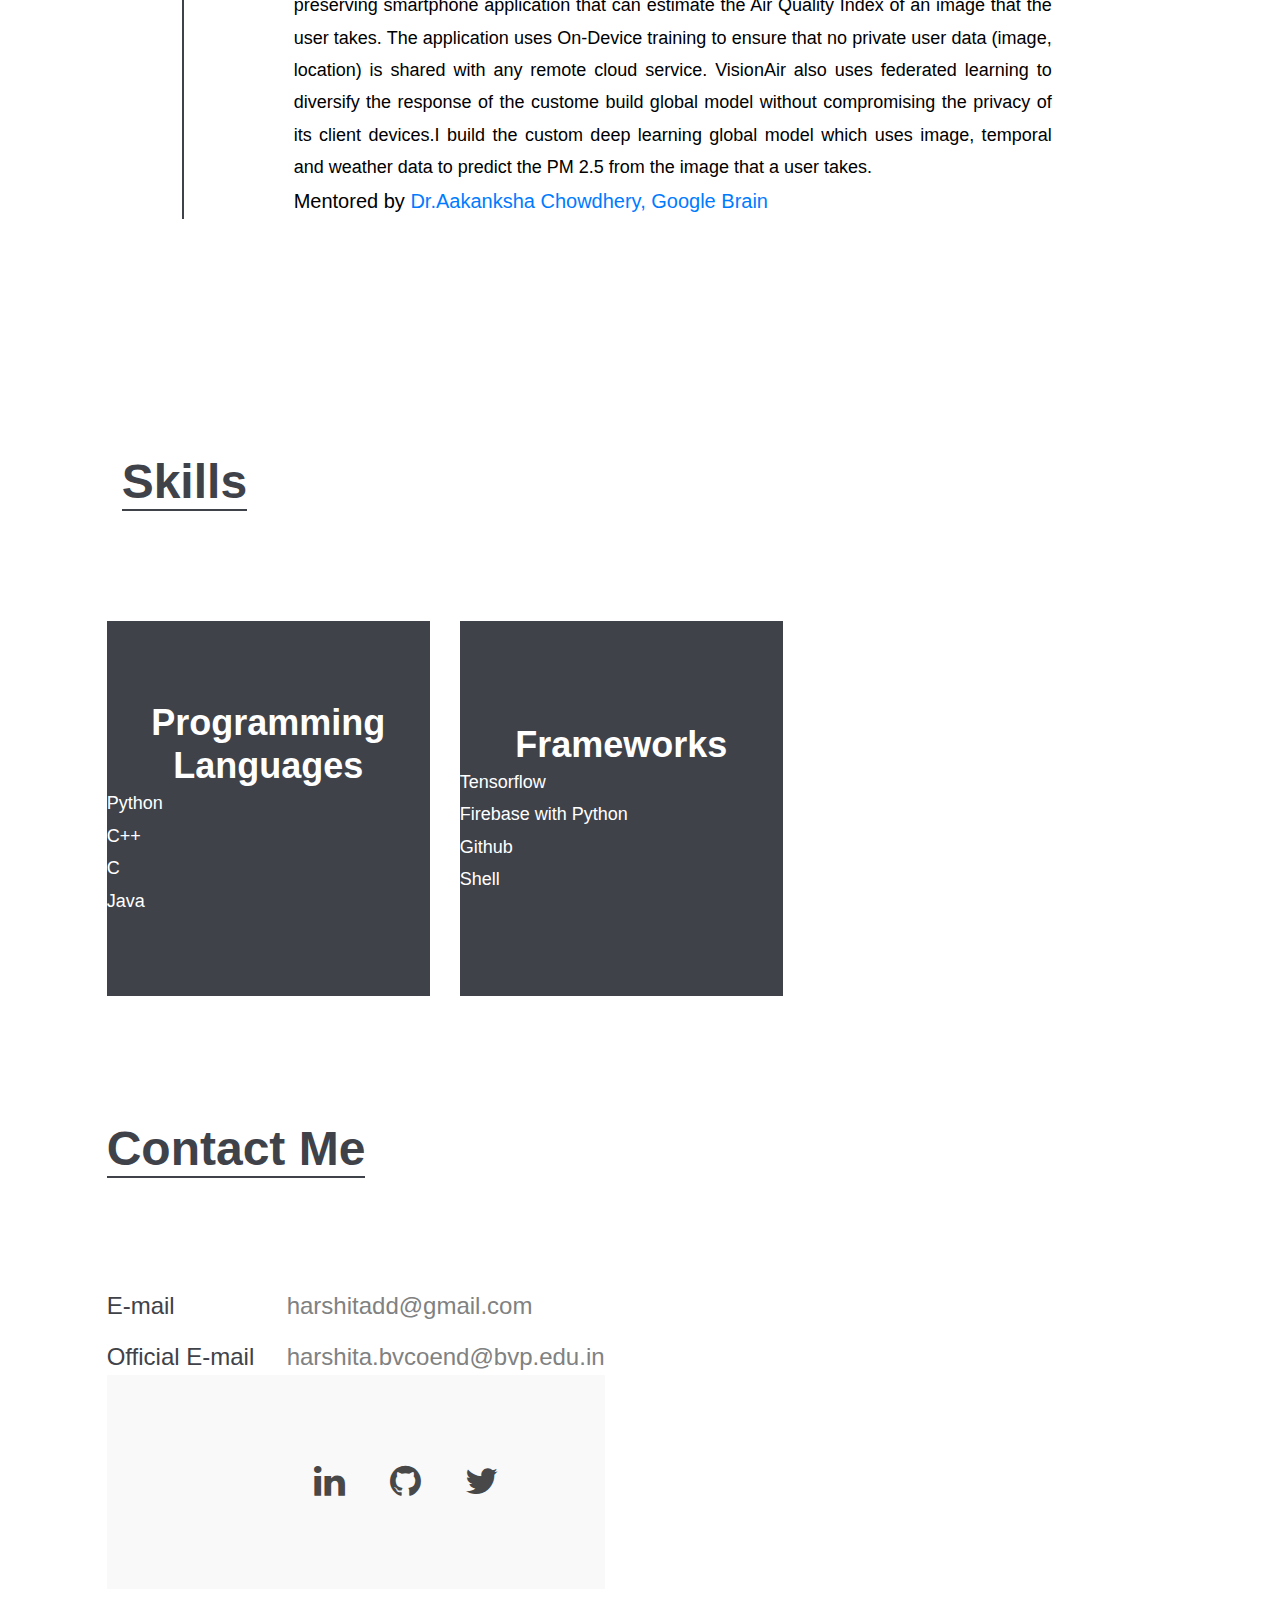
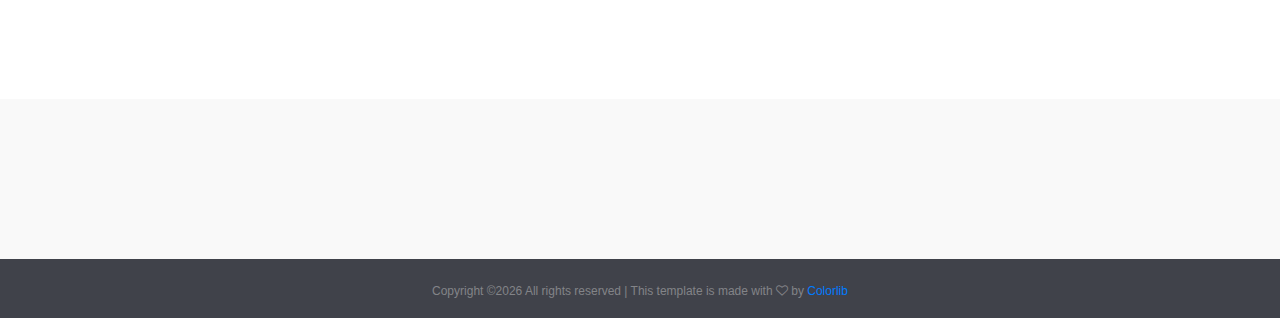
==== commit def2208c: "updated tensorflow blog" ====
--- a/index.html
+++ b/index.html
@@ -14,7 +14,12 @@
 	<link rel="stylesheet" href="css/magnific-popup.css"/>
 	<link rel="stylesheet" href="css/style.css"/>
 
-
+	<style>
+	p{
+		text-align: justify;
+		color: black
+	}
+	</style>
 </head>
 <body>
 	<!-- Page Preloder -->
@@ -45,8 +50,9 @@
 						<div class="col-lg-6">
 							<div class="hero-text">
 								<h3 style="font-size:70px" style="color:black">Harshita Diddee</h3>
-								<p style="font-size:20px" style="color: black">I am a Pre-Final Computer Science Undergraduate who aspires to build Privacy-Preserving AI architectures. My research interests primarily include Federated Learning and Voice Modeling architectures.</h6><br>
-								<p style="font-size:20px" style="color: black">I recently completed my internship at IIT Delhi under The Marconi Society's Celestini Program India where I contributed to the development of <a href="https://vision-air.github.io/">VisionAir</a>.I have also actively participated in several hackathons and other technically competitive platforms with the aim of exploring everything that engineering has to offer.</p><br><p style="font-size:20px" style="color: black">I aim to contribute to the development of models that can leverage the use of audio/image crowdsourced data to build diverse models without compromising on the privacy of the users who contribute to this data system.</p> 
+								<p style="font-size:20px" style="color: black">I am a Pre-Final Computer Science Undergraduate who aspires to build Privacy-Preserving AI architectures. My research interests primarily include <b>Federated Learning and Multilingual Voice Modeling architectures.</b></h6><br>
+								<p style="font-size:20px" style="color: black">I aim to contribute to the development of models that can leverage the use of audio/image crowdsourced data to build diverse models without compromising on the privacy of the users who contribute to this data system.</p>	
+								<p style="font-size:20px" style="color: black">My recent internship's work under The Marconi Society's Celestini Program India was recently <b>published by Tensorflow - Check it out <a href="https://blog.tensorflow.org/2020/02/visionair-using-federated-learning-to-estimate-airquality-tensorflow-api-java.html"> here.</a></b>I have also contributed to my team's win at several hackathons including the Singapore India Hackathon and The Smart India Hackathon.</p><br> 
 							    <p style="font-size:20px"> </p>
 							</div>
 						</div>
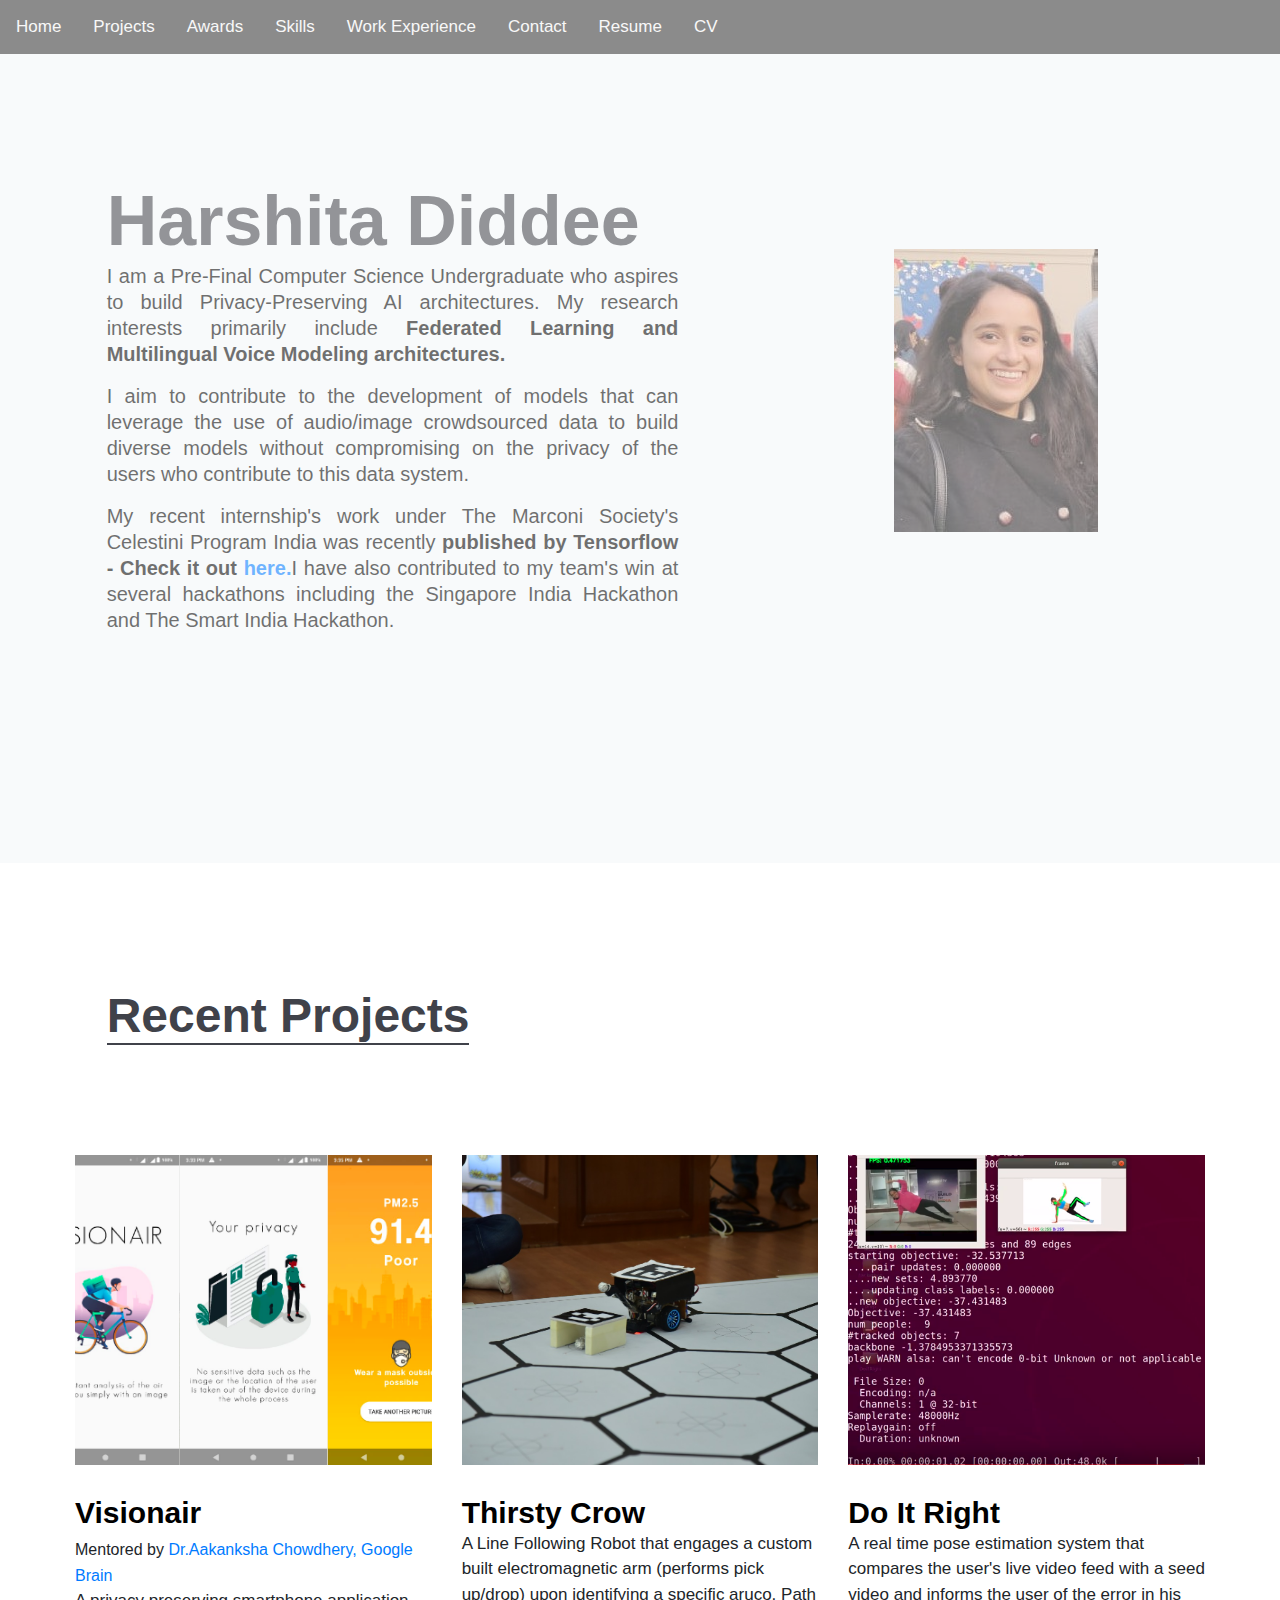
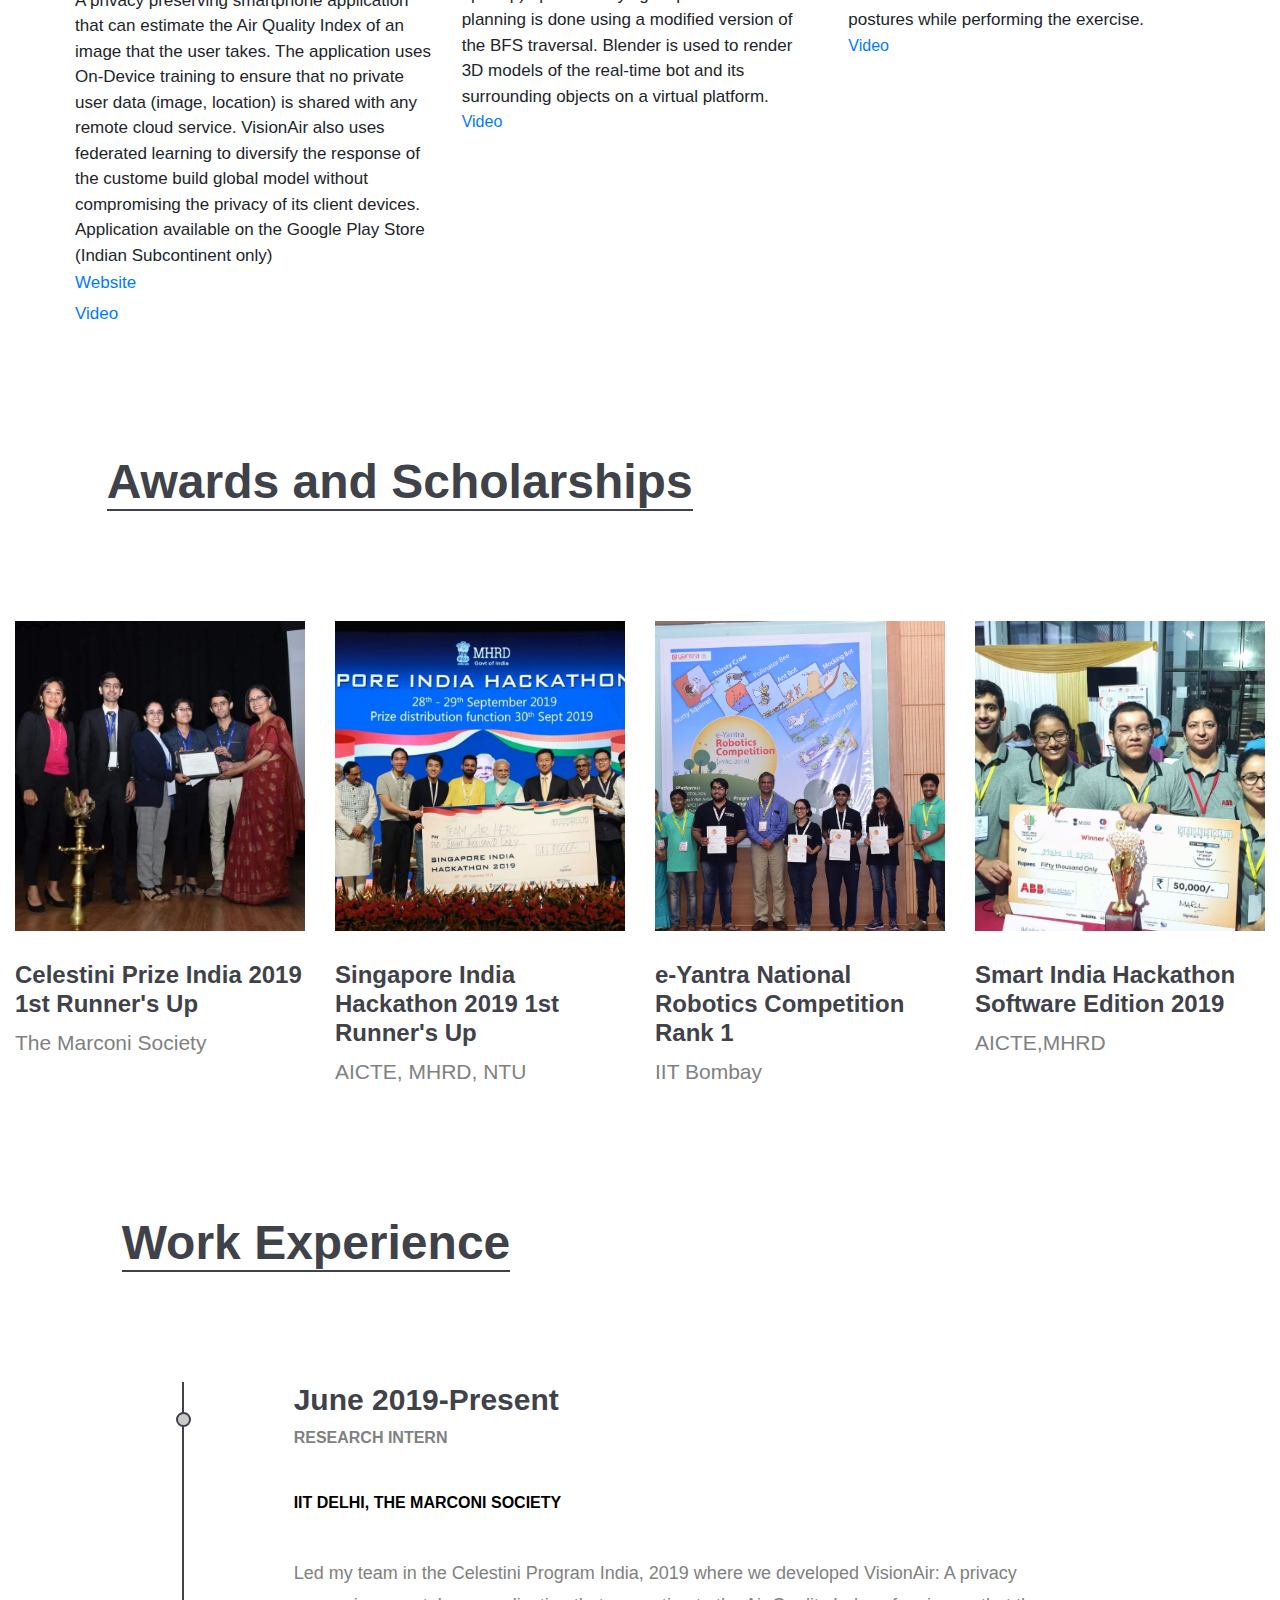
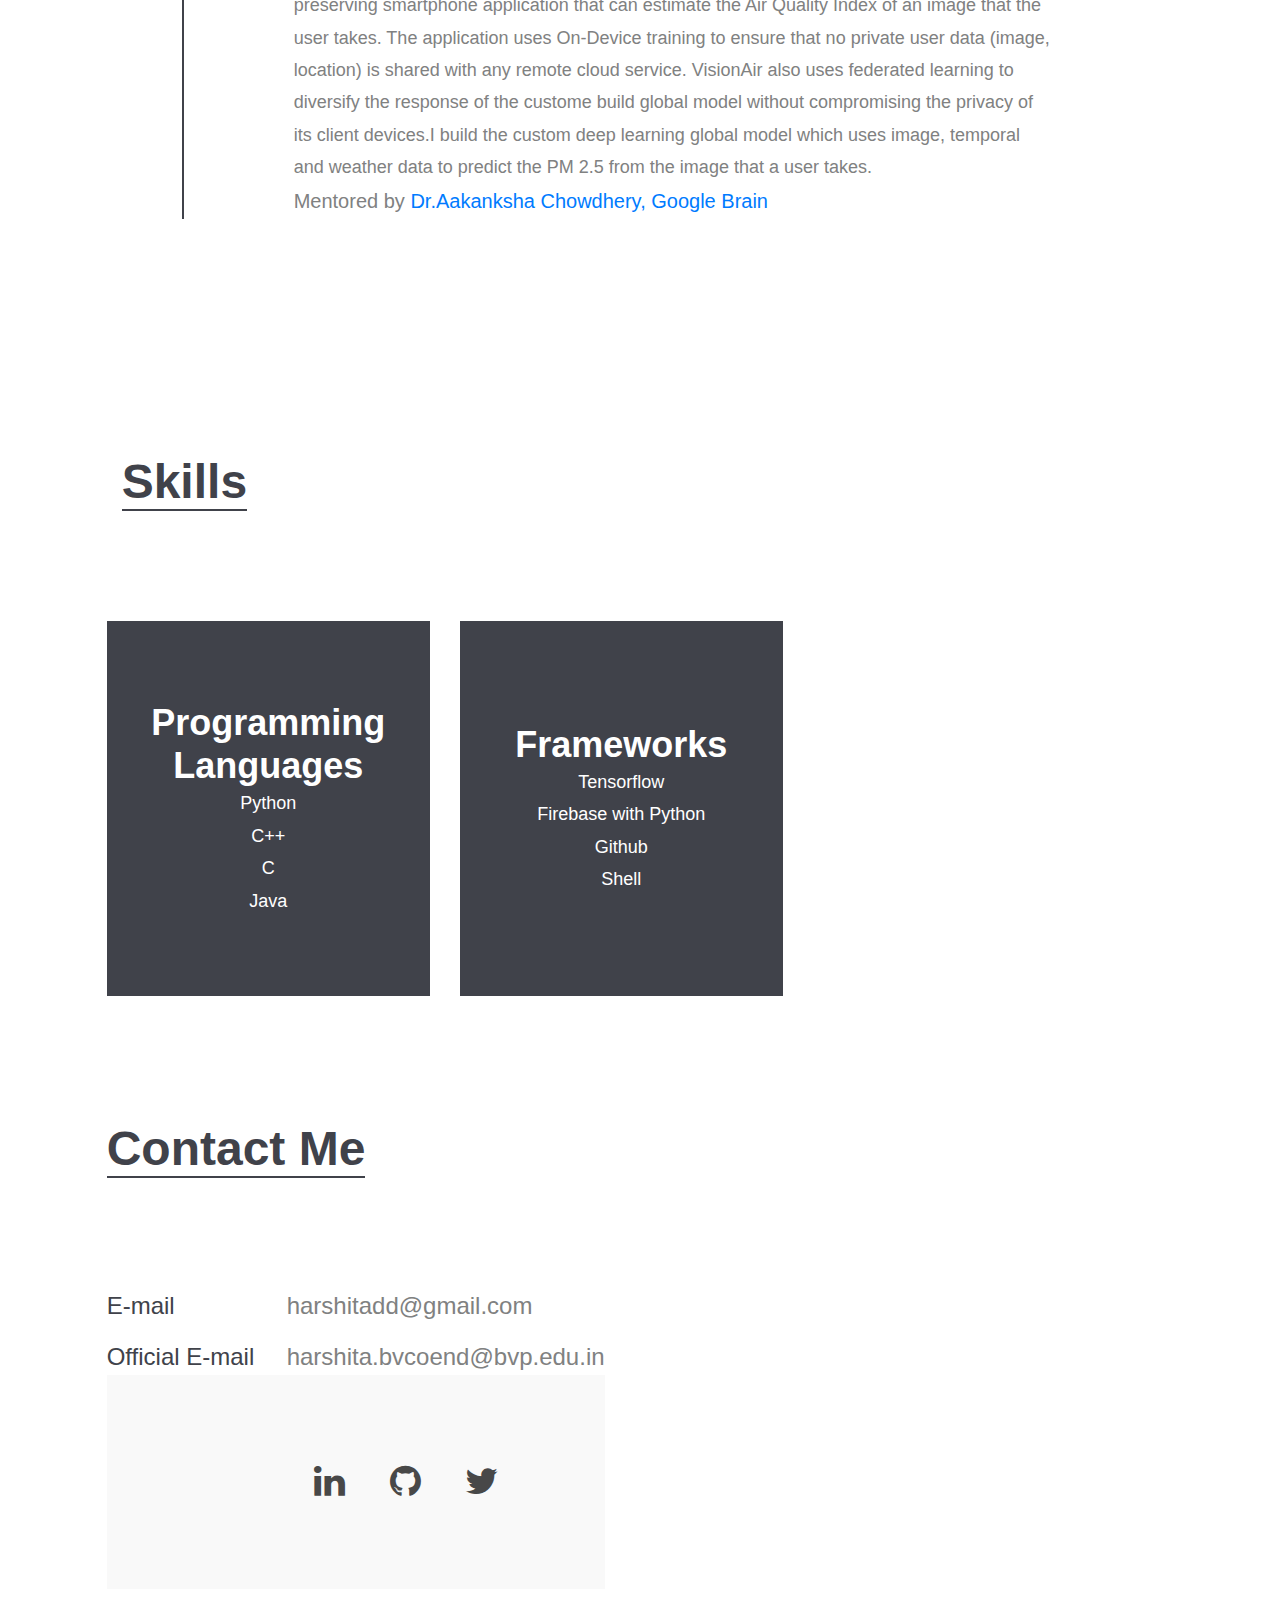
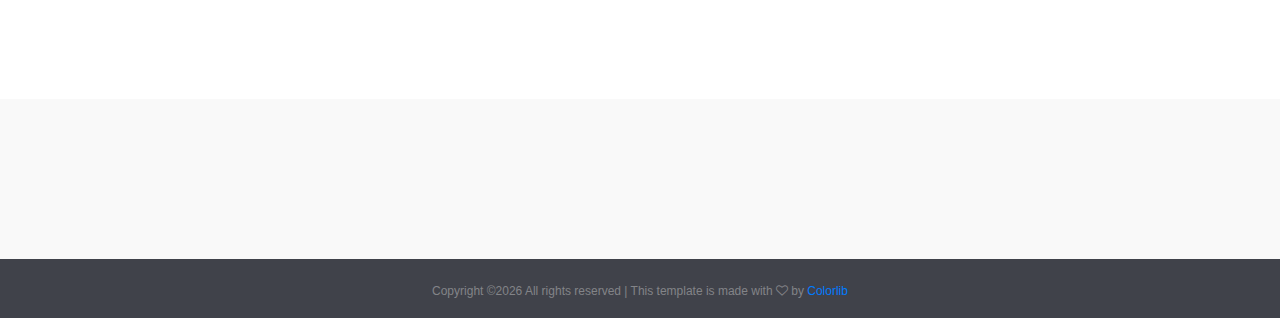
==== commit 077316ea: "updated css" ====
--- a/index.html
+++ b/index.html
@@ -15,7 +15,7 @@
 	<link rel="stylesheet" href="css/style.css"/>
 
 	<style>
-	p{
+	.my_para{
 		text-align: justify;
 		color: black
 	}
@@ -50,10 +50,10 @@
 						<div class="col-lg-6">
 							<div class="hero-text">
 								<h3 style="font-size:70px" style="color:black">Harshita Diddee</h3>
-								<p style="font-size:20px" style="color: black">I am a Pre-Final Computer Science Undergraduate who aspires to build Privacy-Preserving AI architectures. My research interests primarily include <b>Federated Learning and Multilingual Voice Modeling architectures.</b></h6><br>
-								<p style="font-size:20px" style="color: black">I aim to contribute to the development of models that can leverage the use of audio/image crowdsourced data to build diverse models without compromising on the privacy of the users who contribute to this data system.</p>	
-								<p style="font-size:20px" style="color: black">My recent internship's work under The Marconi Society's Celestini Program India was recently <b>published by Tensorflow - Check it out <a href="https://blog.tensorflow.org/2020/02/visionair-using-federated-learning-to-estimate-airquality-tensorflow-api-java.html"> here.</a></b>I have also contributed to my team's win at several hackathons including the Singapore India Hackathon and The Smart India Hackathon.</p><br> 
-							    <p style="font-size:20px"> </p>
+								<p class='my_para' style="font-size:20px" style="color: black">I am a Pre-Final Computer Science Undergraduate who aspires to build Privacy-Preserving AI architectures. My research interests primarily include <b>Federated Learning and Multilingual Voice Modeling architectures.</b></h6><br>
+								<p class='my_para' style="font-size:20px" style="color: black">I aim to contribute to the development of models that can leverage the use of audio/image crowdsourced data to build diverse models without compromising on the privacy of the users who contribute to this data system.</p>	
+								<p  class='my_para' style="font-size:20px" style="color: black">My recent internship's work under The Marconi Society's Celestini Program India was recently <b>published by Tensorflow - Check it out <a href="https://blog.tensorflow.org/2020/02/visionair-using-federated-learning-to-estimate-airquality-tensorflow-api-java.html"> here.</a></b>I have also contributed to my team's win at several hackathons including the Singapore India Hackathon and The Smart India Hackathon.</p><br> 
+							    <p  class='my_para' style="font-size:20px"> </p>
 							</div>
 						</div>
 						<div class="xl-8 offset-xl-2">
@@ -61,7 +61,7 @@
 								<img src="img/check.jpeg" alt="5">
 							</figure>
 						</div>
-					</div>
+					</div>		
 				</div>
 			</div>
 		</div>
